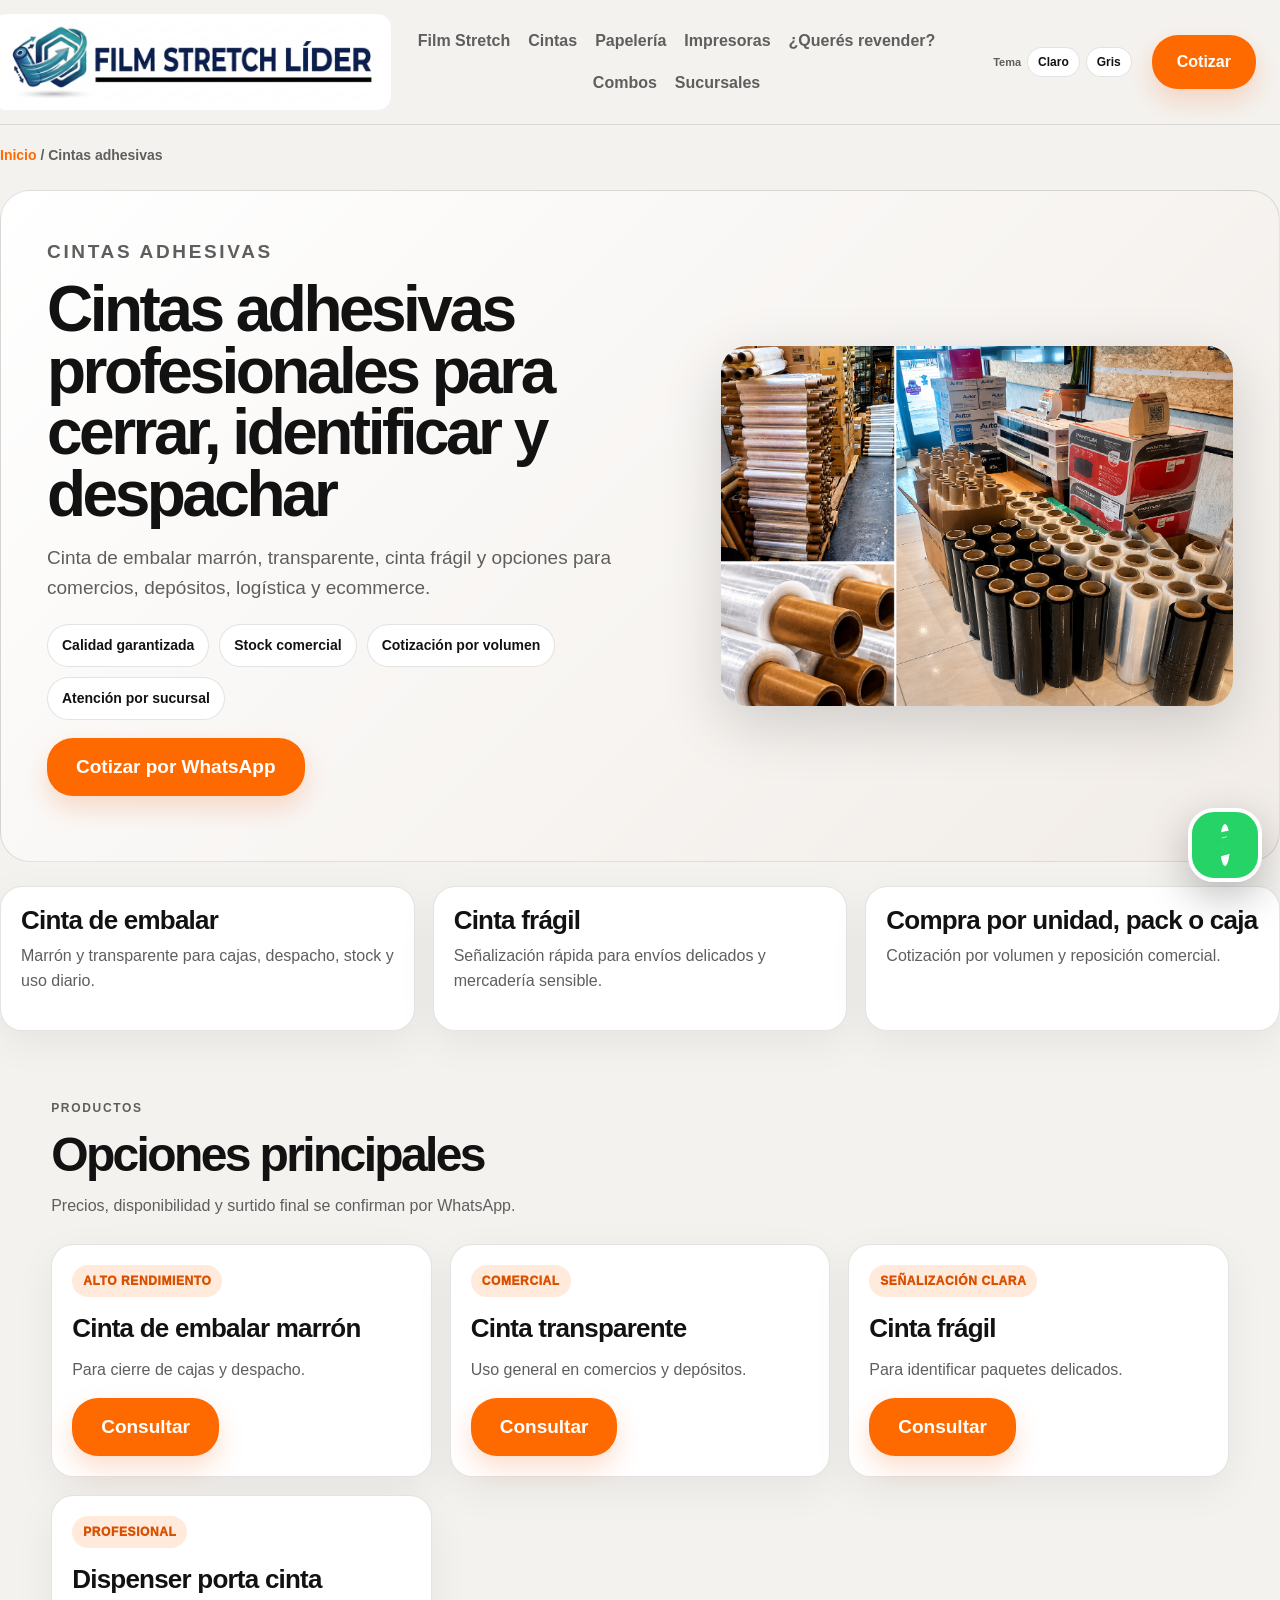
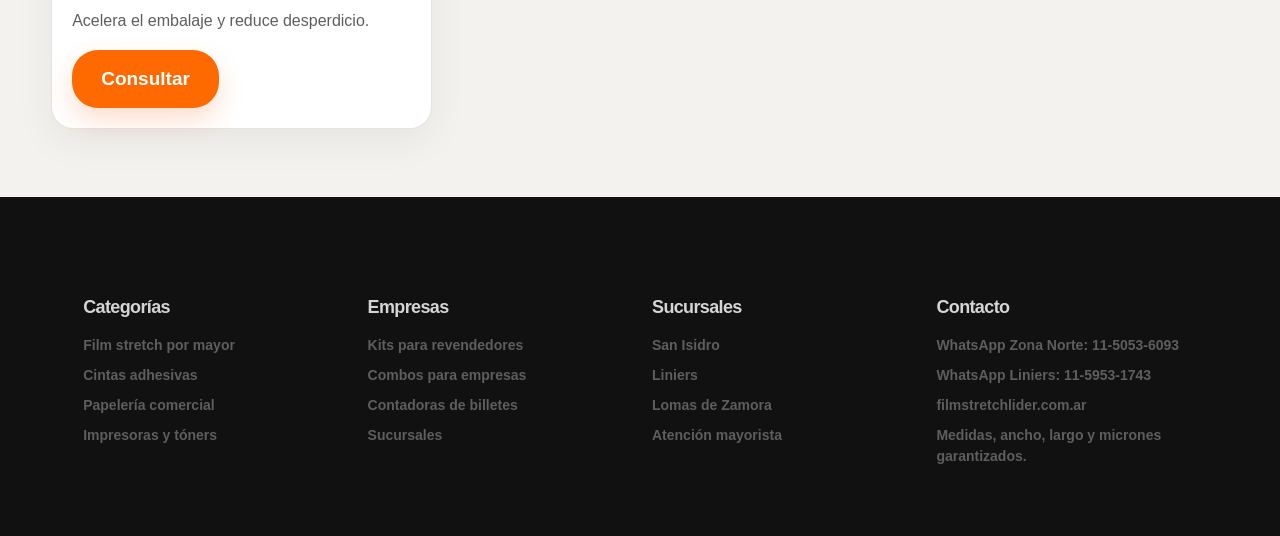
==== cintas-adhesivas/index.html @ 02ffdf59 "Add files via upload" ====
<!doctype html><html lang="es-AR"><head><meta charset="utf-8"><meta name="viewport" content="width=device-width, initial-scale=1"><title>Cintas adhesivas por mayor | Cinta de embalar marrón, transparente y frágil</title><meta name="description" content="Cinta de embalar marrón, transparente, cinta frágil y opciones para comercios, depósitos, logística y ecommerce."><link rel="canonical" href="https://filmstretchlider.com.ar/cintas-adhesivas/"><meta property="og:title" content="Cintas adhesivas por mayor | Cinta de embalar marrón, transparente y frágil"><meta property="og:description" content="Cinta de embalar marrón, transparente, cinta frágil y opciones para comercios, depósitos, logística y ecommerce."><meta property="og:url" content="https://filmstretchlider.com.ar/cintas-adhesivas/"><meta property="og:type" content="website"><link rel="stylesheet" href="../styles.css"><script type="application/ld+json">{"@context": "https://schema.org", "@type": "WebPage", "name": "Cintas adhesivas por mayor | Cinta de embalar marrón, transparente y frágil", "description": "Cinta de embalar marrón, transparente, cinta frágil y opciones para comercios, depósitos, logística y ecommerce.", "url": "https://filmstretchlider.com.ar/cintas-adhesivas/"}</script></head><body class="theme-light"><header class="site-header"><a class="brand brand-logo" href="../index.html" aria-label="Film Stretch Líder"><img src="../assets/logo-filmstretchlider.png" alt="Film Stretch Líder"></a><nav class="main-nav" aria-label="Navegación"><a href="../film-stretch/">Film Stretch</a><a href="../cintas-adhesivas/">Cintas</a><a href="../papeleria-comercial/">Papelería</a><a href="../impresoras-toners/">Impresoras</a><a href="../kits-revendedores/">¿Querés revender?</a><a href="../combos-empresas/">Combos</a><a href="../sucursales/">Sucursales</a></nav><div class="theme-switcher" aria-label="Cambiar tema"><span>Tema</span><button type="button" data-theme="theme-light">Claro</button><button type="button" data-theme="theme-gray">Gris</button><button type="button" data-theme="theme-dark">Oscuro</button></div><a class="button button-header js-open-whatsapp" href="#" data-product="">Cotizar</a></header><section class="location-strip"><strong>Varias sucursales. Atención por zona.</strong><span>Cotizá con el WhatsApp más cercano.</span><button class="text-button js-open-whatsapp" data-product="">Elegir sucursal</button></section><main><div class="breadcrumbs"><a href="../index.html">Inicio</a> / Cintas adhesivas</div><section class="page-hero"><div><p class="kicker">Cintas adhesivas</p><h1>Cintas adhesivas profesionales para cerrar, identificar y despachar</h1><p>Cinta de embalar marrón, transparente, cinta frágil y opciones para comercios, depósitos, logística y ecommerce.</p><div class="advantage-pills"><span>Calidad garantizada</span><span>Stock comercial</span><span>Cotización por volumen</span><span>Atención por sucursal</span></div><p style="margin-top:18px;"><button class="button js-open-whatsapp" data-product="Cintas adhesivas">Cotizar por WhatsApp</button></p></div><img src="../assets/hero-collage.png" alt="Cintas adhesivas profesionales para cerrar, identificar y despachar"></section><div class="page-grid"><article class="info-card"><h2>Cinta de embalar</h2><p>Marrón y transparente para cajas, despacho, stock y uso diario.</p></article><article class="info-card"><h2>Cinta frágil</h2><p>Señalización rápida para envíos delicados y mercadería sensible.</p></article><article class="info-card"><h2>Compra por unidad, pack o caja</h2><p>Cotización por volumen y reposición comercial.</p></article></div><section class="section"><div class="section-title"><p class="kicker">Productos</p><h2>Opciones principales</h2><p>Precios, disponibilidad y surtido final se confirman por WhatsApp.</p></div><div class="page-grid"><article class="product-card-v2"><span class="quality-tag">Alto rendimiento</span><h3>Cinta de embalar marrón</h3><p>Para cierre de cajas y despacho.</p><button class="button js-open-whatsapp" data-product="Cinta de embalar marrón">Consultar</button></article><article class="product-card-v2"><span class="quality-tag">Comercial</span><h3>Cinta transparente</h3><p>Uso general en comercios y depósitos.</p><button class="button js-open-whatsapp" data-product="Cinta transparente">Consultar</button></article><article class="product-card-v2"><span class="quality-tag">Señalización clara</span><h3>Cinta frágil</h3><p>Para identificar paquetes delicados.</p><button class="button js-open-whatsapp" data-product="Cinta frágil">Consultar</button></article><article class="product-card-v2"><span class="quality-tag">Profesional</span><h3>Dispenser porta cinta</h3><p>Acelera el embalaje y reduce desperdicio.</p><button class="button js-open-whatsapp" data-product="Dispenser porta cinta">Consultar</button></article></div></section></main><footer class="site-footer"><div class="footer-seo"><div><h3>Categorías</h3><a href="../film-stretch/">Film stretch por mayor</a><a href="../cintas-adhesivas/">Cintas adhesivas</a><a href="../papeleria-comercial/">Papelería comercial</a><a href="../impresoras-toners/">Impresoras y tóners</a></div><div><h3>Empresas</h3><a href="../kits-revendedores/">Kits para revendedores</a><a href="../combos-empresas/">Combos para empresas</a><a href="../contadoras-billetes/">Contadoras de billetes</a><a href="../sucursales/">Sucursales</a></div><div><h3>Sucursales</h3><span>San Isidro</span><span>Liniers</span><span>Lomas de Zamora</span><span>Atención mayorista</span></div><div><h3>Contacto</h3><span>WhatsApp Zona Norte: 11-5053-6093</span><span>WhatsApp Liniers: 11-5953-1743</span><span>filmstretchlider.com.ar</span><span>Medidas, ancho, largo y micrones garantizados.</span></div></div></footer><div class="whatsapp-modal" aria-hidden="true"><div class="whatsapp-backdrop" data-close-modal></div><div class="whatsapp-panel" role="dialog" aria-modal="true" aria-label="Elegir sucursal para WhatsApp"><button class="modal-close" type="button" data-close-modal aria-label="Cerrar">×</button><h2>Elegí sucursal</h2><p data-modal-product>Elegí la sucursal para consultar</p><div class="whatsapp-options"><a class="whatsapp-option" href="https://wa.me/5491150536093?text=Hola%2C%20quiero%20hacer%20una%20consulta.%20Vengo%20desde%20la%20web." data-number="5491150536093" target="_blank" rel="noopener"><span>Zona Norte - San Isidro<small>11-5053-6093</small></span><strong>WhatsApp</strong></a><a class="whatsapp-option" href="https://wa.me/5491159531743?text=Hola%2C%20quiero%20hacer%20una%20consulta.%20Vengo%20desde%20la%20web." data-number="5491159531743" target="_blank" rel="noopener"><span>Liniers - CABA<small>11-5953-1743</small></span><strong>WhatsApp</strong></a><a class="whatsapp-option" href="https://wa.me/5491150536093?text=Hola%2C%20quiero%20hacer%20una%20consulta.%20Vengo%20desde%20la%20web." data-number="5491150536093" target="_blank" rel="noopener"><span>Zona Sur - Lomas de Zamora<small>WhatsApp general temporal</small></span><strong>WhatsApp</strong></a></div></div></div><button class="floating-whatsapp js-open-whatsapp" type="button" data-product="" aria-label="Consultar por WhatsApp">☏</button><script src="../script.js"></script></body></html>
---- styles.css ----
:root{
  --bg:#f5f5f2;
  --paper:#ffffff;
  --ink:#131313;
  --muted:#666a70;
  --line:#deded8;
  --dark:#171717;
  --orange:#f26b22;
  --orange-dark:#c95110;
  --green:#18a957;
  --radius:24px;
  --shadow:0 24px 70px rgba(20,20,20,.09);
}
*{box-sizing:border-box}
html{scroll-behavior:smooth}
body{margin:0;font-family:Arial,Helvetica,sans-serif;color:var(--ink);background:var(--bg);line-height:1.5}
a{text-decoration:none;color:inherit}
img{display:block;max-width:100%}
.site-header{position:sticky;top:0;z-index:20;display:flex;align-items:center;justify-content:space-between;gap:28px;padding:16px clamp(18px,4vw,58px);background:rgba(245,245,242,.93);backdrop-filter:blur(14px);border-bottom:1px solid var(--line)}
.brand{display:flex;flex-direction:column;min-width:max-content}
.brand-name{font-size:21px;font-weight:900;letter-spacing:-.04em}
.brand-subtitle{font-size:12px;color:var(--muted);text-transform:uppercase;letter-spacing:.14em}
.main-nav{display:flex;gap:22px;font-size:14px;color:var(--muted)}
.main-nav a:hover{color:var(--ink)}
.button{display:inline-flex;align-items:center;justify-content:center;min-height:50px;padding:0 24px;border-radius:999px;background:var(--orange);color:white;font-weight:900;border:1px solid transparent;box-shadow:0 12px 26px rgba(242,107,34,.22)}
.button:hover{background:var(--orange-dark)}
.button-dark{background:var(--dark);box-shadow:none}
.button-dark:hover{background:#000}
.button-header{min-height:42px;padding:0 17px;font-size:14px}
.hero{max-width:1360px;margin:auto;padding:clamp(32px,6vw,84px) clamp(18px,4vw,58px) 38px;display:grid;grid-template-columns:1.02fr .98fr;gap:28px}
.hero-copy{min-height:560px;display:flex;flex-direction:column;justify-content:center;background:radial-gradient(circle at 80% 15%,rgba(242,107,34,.18),transparent 35%),var(--paper);border:1px solid var(--line);border-radius:var(--radius);padding:clamp(30px,5vw,68px);box-shadow:var(--shadow)}
.kicker{margin:0 0 13px;color:var(--orange);font-size:12px;font-weight:900;letter-spacing:.14em;text-transform:uppercase}
h1,h2,h3,p{margin-top:0}
h1{max-width:900px;margin-bottom:22px;font-size:clamp(44px,6.5vw,82px);line-height:.94;letter-spacing:-.07em}
h2{margin-bottom:14px;font-size:clamp(29px,4.2vw,48px);line-height:1.04;letter-spacing:-.055em}
h3{margin-bottom:8px;font-size:22px;letter-spacing:-.035em}
.hero-text{max-width:780px;color:#36393d;font-size:clamp(18px,2vw,23px)}
.hero-actions{display:flex;gap:12px;flex-wrap:wrap;margin:30px 0}
.selling-points{display:flex;gap:10px;flex-wrap:wrap}
.selling-points span{padding:8px 12px;border:1px solid var(--line);border-radius:999px;color:#4e5358;background:#fafafa;font-size:14px;font-weight:800}
.hero-visual{position:relative;overflow:hidden;min-height:560px;border-radius:var(--radius);background:#ddd;box-shadow:var(--shadow)}
.hero-visual img{width:100%;height:100%;object-fit:cover;filter:saturate(.96) contrast(1.02)}
.hero-label{position:absolute;left:22px;right:22px;bottom:22px;padding:18px 20px;border-radius:18px;background:rgba(19,19,19,.86);color:white}
.hero-label strong{display:block;font-size:18px}
.hero-label span{display:block;color:#d9dde0;font-size:14px;margin-top:2px}
.section{max-width:1360px;margin:auto;padding:44px clamp(18px,4vw,58px)}
.intro-strip{padding-top:0;padding-bottom:0}
.intro-strip p{margin:0;padding:20px 24px;border:1px solid var(--line);border-radius:18px;background:var(--dark);color:white;font-size:18px;font-weight:800}
.section-title{max-width:800px;margin-bottom:26px}
.section-title p{color:var(--muted)}
.category-grid{display:grid;grid-template-columns:repeat(3,1fr);gap:16px}
.category-card{min-height:245px;padding:26px;border:1px solid var(--line);border-radius:var(--radius);background:var(--paper);box-shadow:0 10px 34px rgba(20,20,20,.04)}
.category-card.main-category{background:linear-gradient(135deg,#191919,#303030);color:white}
.category-card.main-category p{color:#d6d6d6}
.category-label{display:inline-block;margin-bottom:28px;color:var(--orange);font-size:12px;font-weight:900;letter-spacing:.12em;text-transform:uppercase}
.category-card p{color:var(--muted);min-height:76px}
.category-card a,.text-link,.printer-card a{display:inline-block;margin-top:10px;color:var(--orange);font-weight:900;border-bottom:2px solid rgba(242,107,34,.25)}
.category-card a:hover,.text-link:hover,.printer-card a:hover{border-bottom-color:var(--orange)}
.feature-section{display:grid;grid-template-columns:1fr .86fr;gap:24px;align-items:stretch}
.feature-copy,.info-block{padding:clamp(28px,4vw,52px);border:1px solid var(--line);border-radius:var(--radius);background:var(--paper);box-shadow:0 10px 34px rgba(20,20,20,.04)}
.feature-copy p,.info-block p,.seo-block p,.contact-copy p{color:var(--muted)}
.product-list{display:grid;grid-template-columns:1fr 1fr;gap:12px;margin:26px 0 22px}
.product-list div{padding:16px;border:1px solid var(--line);border-radius:16px;background:#fbfbfa}
.product-list strong{display:block}
.product-list span{display:block;margin-top:4px;color:var(--muted);font-size:14px}
.description-box{margin:0 0 28px;padding:18px;border-left:4px solid var(--orange);background:#fcf8f5;border-radius:14px}
.description-box h3{font-size:20px;margin-bottom:8px}
.feature-photo{min-height:420px;overflow:hidden;border-radius:var(--radius);box-shadow:var(--shadow);background:#ddd}
.feature-photo img{width:100%;height:100%;object-fit:cover}
.comparison-photo{position:relative}
.comparison-note,.comparison-tag,.comparison-foot{position:absolute;background:rgba(19,19,19,.84);color:#fff}
.comparison-note{top:18px;left:18px;padding:10px 14px;border-radius:14px;font-weight:900;font-size:15px}
.comparison-tag{padding:12px 14px;border-radius:14px;max-width:160px}
.comparison-tag strong{display:block;font-size:16px}
.comparison-tag span{display:block;color:#d9dde0;font-size:13px;margin-top:2px}
.left-tag{top:96px;left:20px}
.right-tag{bottom:96px;left:20px}
.comparison-foot{left:18px;right:18px;bottom:18px;padding:12px 14px;border-radius:14px;font-size:14px;color:#ececec}
.two-columns{display:grid;grid-template-columns:1fr 1fr;gap:16px}
.mini-list{margin:18px 0 0;padding-left:18px;color:#444}
.mini-list li{margin:4px 0}
.printer-grid{display:grid;grid-template-columns:repeat(2,1fr);gap:16px}
.printer-card{display:grid;grid-template-columns:170px 1fr;gap:22px;align-items:center;padding:22px;border:1px solid var(--line);border-radius:var(--radius);background:var(--paper);box-shadow:0 10px 34px rgba(20,20,20,.04)}
.printer-card img{width:170px;height:135px;object-fit:contain;background:#fff;border:1px solid #eeeeea;border-radius:18px;padding:10px}
.printer-card p{color:var(--muted);font-size:15px;margin-bottom:8px}
.toner-band{display:flex;align-items:center;justify-content:space-between;gap:26px;color:white;background:radial-gradient(circle at right,rgba(242,107,34,.26),transparent 34%),var(--dark);border-radius:var(--radius);padding:clamp(30px,5vw,56px)}
.toner-band p{color:#d5d5d5;max-width:760px}
.seo-block{padding-top:18px;padding-bottom:18px}
.seo-block h2{font-size:28px}
.seo-block p{max-width:980px}
.contact-section{max-width:1360px;margin:40px auto 0;padding:clamp(34px,6vw,62px) clamp(18px,4vw,58px);background:var(--paper);border-top:1px solid var(--line)}
.contact-grid{display:grid;grid-template-columns:repeat(4,1fr);gap:14px;margin-top:24px}
.contact-grid a{padding:22px;border:1px solid var(--line);border-radius:18px;background:#fbfbfa}
.contact-grid strong{display:block;margin-bottom:6px}
.contact-grid span{color:var(--muted)}
.hours{margin:18px 0 0;color:var(--muted);font-weight:800}
.site-footer{display:flex;justify-content:space-between;gap:20px;padding:24px clamp(18px,4vw,58px);background:#111;color:#d5d5d5;font-size:14px}
.whatsapp-float{position:fixed;right:18px;bottom:18px;z-index:30;padding:14px 19px;border-radius:999px;background:var(--green);color:white;font-weight:900;box-shadow:0 14px 30px rgba(0,0,0,.25)}
@media(max-width:1100px){
  .main-nav{display:none}
  .hero,.feature-section{grid-template-columns:1fr}
  .hero-copy,.hero-visual{min-height:auto}
  .hero-visual{height:420px}
  .category-grid,.contact-grid,.printer-grid{grid-template-columns:1fr 1fr}
  .printer-card{grid-template-columns:1fr}
  .printer-card img{width:100%;height:190px}
}
@media(max-width:720px){
  .button-header{display:none}
  .brand-name{font-size:18px}
  h1{font-size:44px}
  .hero{padding-top:24px}
  .hero-copy{padding:28px}
  .hero-visual{height:320px}
  .hero-actions,.toner-band,.site-footer{flex-direction:column;align-items:flex-start}
  .button{width:100%}
  .category-grid,.two-columns,.product-list,.contact-grid,.printer-grid{grid-template-columns:1fr}
  .comparison-note{font-size:13px}
  .comparison-tag{max-width:145px}
  .left-tag{top:72px}
  .right-tag{bottom:86px}
}


.gallery-grid{display:grid;grid-template-columns:repeat(3,1fr);gap:16px}
.gallery-card{display:grid;grid-template-rows:auto 1fr;padding:18px;border:1px solid var(--line);border-radius:var(--radius);background:var(--paper);box-shadow:0 10px 34px rgba(20,20,20,.04)}
.gallery-card img{width:100%;height:220px;object-fit:contain;background:#fff;border:1px solid #eeeeea;border-radius:18px;padding:12px;margin-bottom:16px}
.gallery-card p{color:var(--muted);font-size:15px;margin-bottom:8px}
.gallery-card a{display:inline-block;margin-top:10px;color:var(--orange);font-weight:900;border-bottom:2px solid rgba(242,107,34,.25)}
.gallery-card a:hover{border-bottom-color:var(--orange)}

@media(max-width:1100px){
  .gallery-grid{grid-template-columns:1fr 1fr}
}
@media(max-width:720px){
  .gallery-grid{grid-template-columns:1fr}
}


/* Final polish */
.product-badge{
  display:inline-block;
  margin-bottom:9px;
  padding:5px 9px;
  border-radius:999px;
  background:#fff3ec;
  color:var(--orange);
  font-size:11px;
  font-weight:900;
  letter-spacing:.08em;
  text-transform:uppercase;
}
.gallery-card h3{
  margin-bottom:8px;
}
.gallery-card{
  transition:transform .15s ease, box-shadow .15s ease;
}
.gallery-card:hover{
  transform:translateY(-2px);
  box-shadow:0 18px 48px rgba(20,20,20,.09);
}
.printer-card{
  transition:transform .15s ease, box-shadow .15s ease;
}
.printer-card:hover{
  transform:translateY(-2px);
  box-shadow:0 18px 48px rgba(20,20,20,.09);
}


/* v11 ajustes pedidos */
.main-nav{
  font-size:16px;
  font-weight:700;
}

h1{
  font-size:clamp(52px, 8vw, 98px);
  max-width:760px;
}

.hero-copy{
  padding-top:clamp(34px,5vw,72px);
  padding-bottom:clamp(34px,5vw,72px);
}

.selling-points{
  display:flex;
  gap:18px;
  flex-wrap:wrap;
  margin-top:8px;
}

.selling-points span{
  padding:0;
  border:none;
  border-radius:0;
  background:none;
  color:#3d4349;
  font-size:18px;
  font-weight:900;
  display:inline-flex;
  align-items:center;
  gap:10px;
}

.selling-points span::before{
  content:"";
  width:9px;
  height:9px;
  border-radius:50%;
  background:var(--orange);
  display:inline-block;
}

.hero-extra{
  max-width:820px;
  margin:18px 0 0;
  color:#4e545a;
  font-size:16px;
  line-height:1.55;
  font-weight:700;
}

.intro-strip p{
  font-size:20px;
  text-align:center;
  padding:22px 26px;
}

@media(max-width:720px){
  .main-nav{
    font-size:15px;
  }
  h1{
    font-size:50px;
    max-width:100%;
  }
  .selling-points span{
    font-size:16px;
  }
  .hero-extra{
    font-size:15px;
  }
}


/* v12 cambios pedidos */
.brand{
  display:flex;
  align-items:flex-start;
  justify-content:center;
}

.brand-name{
  font-size:30px;
  line-height:1;
  font-weight:900;
  letter-spacing:-.05em;
}

.hero-visual{
  background:#ece8e3;
}

.hero-visual img{
  width:100%;
  height:100%;
  object-fit:cover;
}

@media(max-width:720px){
  .brand-name{
    font-size:24px;
  }
}


/* FINAL PUBLICAR */
.site-header{
  min-height:72px;
}

.brand-name{
  font-size:28px;
  line-height:1;
  white-space:nowrap;
}

.hero-visual img{
  object-position:center center;
}

.hero-label{
  max-width:520px;
  right:auto;
  background:rgba(19,19,19,.78);
  backdrop-filter:blur(4px);
}

@media(max-width:1050px){
  .brand-name{
    font-size:26px;
  }
  .hero-visual img{
    object-position:center center;
  }
}

@media(max-width:720px){
  .site-header{
    min-height:64px;
  }
  .brand-name{
    font-size:22px;
  }
  .hero-visual{
    height:330px;
  }
  .hero-label{
    left:14px;
    right:14px;
    bottom:14px;
    max-width:none;
  }
}


/* FINAL CORREGIDO: logo, menú y hero responsive */
.site-header{
  min-height:74px;
  gap:22px;
}

.brand-logo{
  display:flex;
  align-items:center;
  justify-content:flex-start;
  min-width:0;
}

.brand-logo img{
  display:block;
  width:auto;
  height:46px;
  max-width:330px;
  object-fit:contain;
  background:#fff;
  border-radius:8px;
  padding:5px 8px;
}

.main-nav{
  font-size:16px;
  font-weight:800;
  gap:24px;
}

.hero-visual{
  aspect-ratio:4/3;
  min-height:0;
  height:auto;
  display:flex;
  align-items:center;
  justify-content:center;
  background:#111;
}

.hero-visual img{
  width:100%;
  height:100%;
  object-fit:contain;
  object-position:center center;
}

.hero-label{
  left:18px;
  bottom:18px;
  right:auto;
  max-width:min(520px, calc(100% - 36px));
}

@media(max-width:1050px){
  .brand-logo img{
    height:42px;
    max-width:300px;
  }
  .hero-visual{
    height:auto;
    aspect-ratio:4/3;
  }
}

@media(max-width:720px){
  .site-header{
    min-height:64px;
  }
  .brand-logo img{
    height:36px;
    max-width:220px;
    padding:4px 6px;
  }
  .hero-visual{
    height:auto;
    aspect-ratio:4/3;
  }
  .hero-label{
    left:12px;
    right:12px;
    bottom:12px;
    max-width:none;
  }
}


/* AJUSTE FINAL HERO Y HEADER */
.site-header{
  min-height: 82px;
  padding: 14px 40px;
  gap: 28px;
}

.brand-logo img{
  height: 60px;
  max-width: 390px;
  padding: 4px 8px;
  border-radius: 10px;
}

.main-nav{
  gap: 30px;
  font-size: 18px;
  font-weight: 800;
}

.button-header{
  padding: 16px 28px;
  font-size: 18px;
  font-weight: 900;
  border-radius: 22px;
}

.hero{
  display: grid;
  grid-template-columns: minmax(360px, 1fr) minmax(430px, 1.05fr);
  gap: 28px;
  align-items: start;
  padding: 28px 34px 8px;
}

.hero-copy{
  padding: 38px 44px;
  border-radius: 28px;
  background: linear-gradient(135deg, #f5efeb 0%, #f8f3ef 100%);
  min-height: 0;
}

.hero-copy h1{
  font-size: clamp(48px, 5.2vw, 78px);
  line-height: 0.96;
  letter-spacing: -0.05em;
  max-width: 430px;
  margin-bottom: 24px;
}

.hero-copy .hero-text{
  max-width: 500px;
  font-size: 16px;
  line-height: 1.55;
  margin-bottom: 26px;
}

.hero-actions{
  margin-bottom: 22px;
}

.hero-actions .button{
  min-width: 360px;
  justify-content: center;
  font-size: 16px;
  padding: 16px 26px;
  border-radius: 999px;
}

.hero-benefits{
  list-style: none;
  margin: 0;
  padding: 0 0 0 8px;
  display: grid;
  gap: 14px;
}

.hero-benefits li{
  position: relative;
  padding-left: 22px;
  font-size: 17px;
  font-weight: 800;
  color: #555b63;
}

.hero-benefits li::before{
  content: "";
  position: absolute;
  left: 0;
  top: 0.65em;
  width: 9px;
  height: 9px;
  border-radius: 50%;
  background: var(--orange);
  transform: translateY(-50%);
}

.hero-side{
  display: grid;
  grid-template-rows: auto auto;
  gap: 18px;
  align-self: stretch;
}

.hero-visual{
  aspect-ratio: 1.38 / 1;
  border-radius: 26px;
  overflow: hidden;
  background: #111;
  display: flex;
  align-items: center;
  justify-content: center;
}

.hero-visual img{
  width: 100%;
  height: 100%;
  object-fit: cover;
  object-position: center;
}

.hero-label{
  left: 18px;
  bottom: 18px;
  right: auto;
  max-width: 360px;
  padding: 18px 22px;
  border-radius: 22px;
}

.hero-extra-box{
  background: #efefef;
  border-radius: 0;
  padding: 20px 22px;
  color: #555b63;
  font-size: 18px;
  line-height: 1.58;
  font-weight: 800;
  max-width: 84%;
  margin-left: 18px;
}

.intro-strip{
  padding-top: 6px;
}

.feature-photo.comparison-photo img{
  object-fit: cover;
  object-position: center top;
}

@media (max-width: 1200px){
  .site-header{
    padding: 14px 24px;
    gap: 22px;
  }
  .brand-logo img{
    height: 54px;
    max-width: 340px;
  }
  .main-nav{
    gap: 22px;
    font-size: 17px;
  }
  .button-header{
    padding: 14px 24px;
    font-size: 17px;
  }
  .hero{
    grid-template-columns: 1fr;
    gap: 22px;
    padding: 24px 22px 8px;
  }
  .hero-side{
    max-width: 860px;
  }
  .hero-extra-box{
    max-width: 100%;
    margin-left: 0;
  }
}

@media (max-width: 720px){
  .site-header{
    min-height: 70px;
    padding: 12px 14px;
    gap: 14px;
    flex-wrap: wrap;
  }
  .brand-logo img{
    height: 48px;
    max-width: 280px;
  }
  .main-nav{
    width: 100%;
    order: 3;
    justify-content: center;
    gap: 16px;
    font-size: 15px;
  }
  .button-header{
    padding: 12px 18px;
    font-size: 16px;
  }
  .hero{
    padding: 18px 14px 8px;
    gap: 16px;
  }
  .hero-copy{
    padding: 26px 18px;
    border-radius: 22px;
  }
  .hero-copy h1{
    font-size: 56px;
    max-width: 100%;
  }
  .hero-copy .hero-text{
    font-size: 15px;
    margin-bottom: 22px;
  }
  .hero-actions .button{
    min-width: 0;
    width: 100%;
    font-size: 15px;
  }
  .hero-benefits{
    gap: 12px;
  }
  .hero-benefits li{
    font-size: 16px;
  }
  .hero-visual{
    aspect-ratio: 1 / 1.02;
    border-radius: 22px;
  }
  .hero-label{
    left: 12px;
    right: 12px;
    bottom: 12px;
    max-width: none;
    padding: 16px 18px;
  }
  .hero-extra-box{
    font-size: 16px;
    padding: 18px;
  }
}

/* V2 multipágina: header fuerte, selector WhatsApp, temas */
:root{--bg:#f7f3ef;--surface:#fff;--surface-2:#f0ece6;--ink:#151515;--muted:#626262;--line:rgba(20,20,20,.12);--orange:#ff6a00;--orange-dark:#d95100;--dark:#101010}body.theme-light{--bg:#f7f3ef;--surface:#fff;--surface-2:#f0ece6;--ink:#151515;--muted:#626262;--line:rgba(20,20,20,.12)}body.theme-gray{--bg:#d9d9d9;--surface:#eee;--surface-2:#cfcfcf;--ink:#151515;--muted:#4e4e4e;--line:rgba(0,0,0,.16)}body.theme-dark{--bg:#111;--surface:#1b1b1b;--surface-2:#252525;--ink:#f4f4f4;--muted:#c7c7c7;--line:rgba(255,255,255,.16)}body{background:var(--bg);color:var(--ink)}.site-header{max-width:1440px;margin:0 auto;min-height:96px!important;padding:14px 28px!important;gap:22px!important}.brand-logo img{height:82px!important;max-width:520px!important;width:auto!important;object-fit:contain!important;padding:4px 6px!important;background:#fff!important;border-radius:12px!important}.main-nav{gap:24px!important;font-size:18px!important;font-weight:900!important}.main-nav a{white-space:nowrap}.button-header,.js-open-whatsapp{font-size:19px!important;padding:17px 28px!important;border-radius:26px!important;font-weight:900!important}.theme-switcher{display:flex;gap:6px;align-items:center;font-size:12px;font-weight:900;color:var(--muted)}.theme-switcher button{border:1px solid var(--line);background:var(--surface);color:var(--ink);border-radius:999px;padding:8px 10px;font-size:12px;font-weight:900;cursor:pointer}.location-strip{max-width:1280px;margin:14px auto 0;padding:14px 20px;border-radius:22px;background:var(--dark);color:#fff;display:flex;align-items:center;justify-content:space-between;gap:16px;font-weight:850}.location-strip span{color:#ffd6b8}.advantage-pills{display:flex;flex-wrap:wrap;gap:10px;margin-top:22px}.advantage-pills span{background:var(--surface);border:1px solid var(--line);color:var(--ink);border-radius:999px;padding:10px 14px;font-weight:900;font-size:14px}.page-hero{max-width:1280px;margin:24px auto;padding:46px;border-radius:30px;background:linear-gradient(135deg,var(--surface) 0%,var(--surface-2) 100%);display:grid;grid-template-columns:minmax(340px,1fr) minmax(320px,.8fr);gap:34px;align-items:center;border:1px solid var(--line)}.page-hero h1{font-size:clamp(44px,5vw,78px);line-height:.96;letter-spacing:-.055em;margin:12px 0 18px}.page-hero p{color:var(--muted);font-size:19px;line-height:1.55;max-width:720px}.page-hero img{width:100%;max-height:360px;object-fit:cover;border-radius:26px;box-shadow:0 18px 60px rgba(0,0,0,.16)}.page-grid{max-width:1280px;margin:24px auto;display:grid;grid-template-columns:repeat(3,minmax(0,1fr));gap:18px}.info-card,.product-card-v2,.branch-card,.kit-card{background:var(--surface);color:var(--ink);border:1px solid var(--line);border-radius:24px;padding:24px;box-shadow:0 12px 40px rgba(0,0,0,.06)}.info-card h2,.product-card-v2 h3,.branch-card h3,.kit-card h3{margin:0 0 10px;font-size:26px;letter-spacing:-.03em}.info-card p,.product-card-v2 p,.branch-card p,.kit-card p{color:var(--muted);line-height:1.55}.quality-tag{display:inline-flex;align-items:center;border-radius:999px;background:rgba(255,106,0,.14);color:var(--orange-dark);padding:7px 11px;font-size:12px;font-weight:950;text-transform:uppercase;letter-spacing:.05em;margin-bottom:12px}.kit-price{font-size:34px;font-weight:950;letter-spacing:-.04em;margin:8px 0}.saving{display:inline-block;color:#0a7a31;background:rgba(20,170,70,.14);border-radius:999px;padding:8px 12px;font-weight:950;font-size:14px}body.theme-dark .saving{color:#98ffba;background:rgba(20,170,70,.22)}.branch-list{display:grid;gap:10px;margin:16px 0;color:var(--muted);font-weight:750}.branch-actions{display:flex;flex-wrap:wrap;gap:10px;margin-top:18px}.text-button{border:none;background:transparent;color:var(--orange);font-weight:950;cursor:pointer;padding:0}.footer-seo{display:grid;grid-template-columns:repeat(4,minmax(0,1fr));gap:24px;max-width:1280px;margin:40px auto 0;padding:32px;border-top:1px solid var(--line)}.footer-seo h3{margin:0 0 14px;font-size:18px}.footer-seo a,.footer-seo span{display:block;color:var(--muted);text-decoration:none;margin:9px 0;font-weight:700}.footer-seo a:hover{color:var(--orange)}.whatsapp-modal{position:fixed;inset:0;z-index:9999;display:none;align-items:center;justify-content:center;padding:22px}.whatsapp-modal.is-open{display:flex}.whatsapp-backdrop{position:absolute;inset:0;background:rgba(0,0,0,.62);backdrop-filter:blur(3px)}.whatsapp-panel{position:relative;z-index:2;width:min(520px,100%);background:var(--surface);color:var(--ink);border-radius:28px;padding:28px;box-shadow:0 24px 90px rgba(0,0,0,.35)}.whatsapp-panel h2{margin:0 0 10px;font-size:30px;letter-spacing:-.04em}.whatsapp-panel p{color:var(--muted);margin-bottom:18px}.whatsapp-options{display:grid;gap:12px}.whatsapp-option{display:flex;justify-content:space-between;gap:12px;align-items:center;text-decoration:none;background:var(--surface-2);color:var(--ink);border:1px solid var(--line);border-radius:18px;padding:16px;font-weight:950}.whatsapp-option small{color:var(--muted);display:block;font-weight:750;margin-top:4px}.modal-close{position:absolute;top:16px;right:16px;border:none;background:var(--surface-2);color:var(--ink);border-radius:50%;width:36px;height:36px;font-size:22px;cursor:pointer}.floating-whatsapp{position:fixed;right:18px;bottom:18px;z-index:999;width:62px;height:62px;border-radius:50%;border:none;background:#25d366;color:#fff;font-weight:950;font-size:28px;box-shadow:0 14px 40px rgba(0,0,0,.25);cursor:pointer}.breadcrumbs{max-width:1280px;margin:20px auto 0;color:var(--muted);font-size:14px;font-weight:800}.breadcrumbs a{color:var(--orange);text-decoration:none}@media(max-width:1180px){.site-header{flex-wrap:wrap;justify-content:center}.main-nav{order:3;width:100%;justify-content:center;flex-wrap:wrap}.brand-logo img{height:70px!important}.page-grid{grid-template-columns:repeat(2,minmax(0,1fr));padding:0 18px}.page-hero{margin-left:18px;margin-right:18px}.footer-seo{grid-template-columns:repeat(2,minmax(0,1fr));margin-left:18px;margin-right:18px}}@media(max-width:720px){.brand-logo img{height:58px!important;max-width:330px!important}.main-nav{font-size:14px!important;gap:13px!important}.button-header{font-size:16px!important;padding:13px 20px!important}.theme-switcher{width:100%;justify-content:center}.location-strip{margin:10px 14px 0;flex-direction:column;align-items:flex-start}.page-hero{grid-template-columns:1fr;padding:26px 18px}.page-hero h1{font-size:44px}.page-grid{grid-template-columns:1fr}.footer-seo{grid-template-columns:1fr}}


/* === AJUSTE COMERCIAL FINAL === */
body.theme-light{--bg:#f4f2ef;--surface:#ffffff;--surface-2:#f1ece7;--ink:#121212;--muted:#5e5e5e;--line:rgba(0,0,0,.11)}
body.theme-gray{--bg:#e2e2e2;--surface:#f7f7f7;--surface-2:#ececec;--ink:#121212;--muted:#595959;--line:rgba(0,0,0,.12)}
body.theme-dark{--bg:#f4f2ef;--surface:#ffffff;--surface-2:#f1ece7;--ink:#121212;--muted:#5e5e5e;--line:rgba(0,0,0,.11)}
.site-header{position:static!important;max-width:1380px!important;min-height:auto!important;padding:14px 24px!important;gap:20px!important;align-items:center!important;background:var(--bg)!important;backdrop-filter:none!important}
.brand-logo img{height:96px!important;max-width:420px!important;width:auto!important;object-fit:contain!important;padding:6px 10px!important;background:#fff!important;border-radius:14px!important}
.main-nav{display:flex;flex-wrap:wrap;justify-content:center;gap:22px!important;font-size:17px!important;font-weight:900!important}
.main-nav a{white-space:nowrap}
.theme-switcher{display:flex;gap:6px;align-items:center;font-size:11px!important;font-weight:900;color:var(--muted);margin-left:auto}
.theme-switcher [data-theme="theme-dark"]{display:none!important}
.theme-switcher button{padding:7px 10px!important;font-size:12px!important}
.location-strip{display:none!important}
.button-header{font-size:16px!important;padding:14px 24px!important;min-height:auto!important}
.hero{align-items:start!important;max-width:1360px;margin:auto;padding:28px clamp(18px,4vw,58px) 26px!important;display:grid;grid-template-columns:minmax(360px,.96fr) minmax(320px,1.04fr);gap:26px!important}
.hero-copy{min-height:0!important;height:auto!important;align-self:start!important;padding:46px 48px!important}
.hero-copy h1{font-size:clamp(58px,5.7vw,92px)!important;line-height:.94!important;letter-spacing:-.06em!important;max-width:10ch}
.hero-copy .hero-text{font-size:clamp(18px,1.85vw,23px)!important;line-height:1.55!important;max-width:720px}
.hero-actions{margin:28px 0 24px!important}
.hero-actions .button{font-size:16px!important;padding:0 22px!important;min-height:52px!important}
.hero-benefits{display:grid!important;grid-template-columns:repeat(2,minmax(0,1fr));gap:10px 18px!important;margin:6px 0 0!important;padding:0!important;list-style:none!important}
.hero-benefits li{padding-left:16px!important;font-size:15px!important;font-weight:850!important;color:var(--muted)}
.hero-side{display:grid;gap:18px!important;align-self:start}
.hero-visual{min-height:0!important;height:auto!important;border-radius:28px!important;overflow:hidden!important}
.hero-visual img{display:block;width:100%;height:auto!important;max-height:none!important;object-fit:cover!important}
.hero-label{left:18px!important;right:18px!important;bottom:18px!important;padding:16px 18px!important}
.hero-extra-box{display:grid!important;grid-template-columns:160px 1fr;gap:18px;align-items:center;padding:18px 20px;border-radius:24px;background:var(--surface);border:1px solid var(--line);box-shadow:0 12px 34px rgba(0,0,0,.06)!important}
.hero-extra-box img{width:100%;height:150px;object-fit:cover;border-radius:20px}
.hero-extra-box strong{display:block;font-size:18px;line-height:1.28;margin-bottom:8px}
.hero-extra-box p{margin:0;color:var(--muted);line-height:1.5}
.intro-strip{max-width:1180px!important;margin:10px auto 0!important;border-radius:22px!important;padding:18px 22px!important;background:#111!important;color:#fff!important;font-weight:900!important;text-align:center}
.category-grid-media{display:grid;grid-template-columns:repeat(3,minmax(0,1fr));gap:18px}
.category-card{display:flex;flex-direction:column}
.category-thumb{width:100%;height:170px;object-fit:cover;border-radius:18px;margin-bottom:16px;border:1px solid var(--line)}
.category-card.main-category .category-thumb{border-color:rgba(255,255,255,.18)}
.category-card p{min-height:auto!important}
.gallery-grid-compact{grid-template-columns:repeat(4,minmax(0,1fr))!important}
.gallery-card button.button-small,.printer-card button.button-small,.info-block button.button-small{min-height:42px;padding:0 18px;font-size:14px;box-shadow:none;margin-top:10px}
.seo-blocks .two-columns{max-width:1280px;margin:0 auto;display:grid;grid-template-columns:1fr 1fr;gap:18px;padding:0 clamp(18px,4vw,58px)}
.info-block{background:var(--surface);border:1px solid var(--line);border-radius:24px;padding:26px;box-shadow:0 12px 34px rgba(0,0,0,.05)}
.info-block h2{margin:6px 0 10px;font-size:34px;letter-spacing:-.04em}
.info-block p{color:var(--muted);line-height:1.58}
.printer-card img{width:100%;height:200px;object-fit:contain;border-radius:18px;background:var(--surface-2);padding:12px;margin-bottom:16px}
.contact-section{display:none!important}
.site-footer{padding-bottom:28px}
.floating-whatsapp{display:flex;align-items:center;justify-content:center}
@media (max-width:1180px){
  .brand-logo img{height:84px!important;max-width:360px!important}
  .site-header{flex-wrap:wrap!important;justify-content:center!important}
  .theme-switcher{margin-left:0}
  .hero{grid-template-columns:1fr!important}
  .category-grid-media,.gallery-grid-compact{grid-template-columns:repeat(2,minmax(0,1fr))!important}
  .seo-blocks .two-columns{grid-template-columns:1fr!important}
}
@media (max-width:720px){
  .site-header{padding:12px 14px!important;gap:12px!important}
  .brand-logo img{height:74px!important;max-width:290px!important}
  .main-nav{gap:12px!important;font-size:13px!important}
  .button-header{font-size:15px!important;padding:12px 18px!important}
  .hero{padding:18px 14px 22px!important;gap:18px!important}
  .hero-copy{padding:26px 20px!important}
  .hero-copy h1{font-size:54px!important;max-width:9ch}
  .hero-copy .hero-text{font-size:17px!important}
  .hero-benefits{grid-template-columns:1fr!important}
  .hero-extra-box{grid-template-columns:1fr!important}
  .hero-extra-box img{height:220px}
  .category-grid-media,.gallery-grid-compact,.printer-grid,.page-grid{grid-template-columns:1fr!important}
  .intro-strip{margin:8px 14px 0!important;padding:16px 18px!important}
}


/* === AJUSTES FINOS v4 === */

/* Gris más oscuro, pero legible */
body.theme-gray{
  --bg:#c9c9c9;
  --surface:#eeeeee;
  --surface-2:#dedede;
  --ink:#121212;
  --muted:#4a4a4a;
  --line:rgba(0,0,0,.18);
}

/* Hero: título arriba, texto más ancho y menos vacío */
.hero-copy h1{
  max-width:100%!important;
  font-size:clamp(52px,5.2vw,84px)!important;
  margin-bottom:14px!important;
}

.hero-copy .kicker{
  margin:0 0 20px!important;
}

.hero-copy .hero-text{
  max-width:100%!important;
  width:100%!important;
}

/* Header con link Combos */
.main-nav{
  gap:18px!important;
  font-size:16px!important;
}

/* Baldosas más compactas */
.category-card{
  min-height:0!important;
  padding:20px!important;
  border-radius:22px!important;
}

.category-thumb{
  height:135px!important;
  object-fit:contain!important;
  background:#fff!important;
  padding:10px!important;
}

.category-card h3{
  margin-top:2px!important;
  margin-bottom:8px!important;
}

.category-card p{
  font-size:15px!important;
  line-height:1.45!important;
}

.gallery-card{
  padding:14px!important;
}

.gallery-card img{
  height:135px!important;
  object-fit:contain!important;
  background:#fff!important;
  padding:10px!important;
}

.kit-card,
.branch-card,
.info-card,
.product-card-v2{
  padding:20px!important;
  border-radius:22px!important;
}

.kit-price{
  font-size:30px!important;
}

/* Si alguna baldosa quedó como main-category, queda blanca igual */
.category-card.main-category{
  background:var(--surface)!important;
  color:var(--ink)!important;
}

.category-card.main-category p{
  color:var(--muted)!important;
}

/* WhatsApp flotante más grande y reconocible */
.floating-whatsapp{
  width:74px!important;
  height:74px!important;
  font-size:0!important;
  background:#25d366!important;
  border:4px solid #ffffff!important;
  position:fixed!important;
}

.floating-whatsapp::before{
  content:"";
  width:42px;
  height:42px;
  display:block;
  background:#fff;
  border-radius:50%;
}

.floating-whatsapp::after{
  content:"☎";
  position:absolute;
  font-size:30px;
  line-height:1;
  color:#25d366;
  font-weight:900;
  transform:rotate(-15deg);
}

.wa-glyph{
  display:none;
}

@media(max-width:720px){
  .main-nav{
    font-size:12.5px!important;
    gap:10px!important;
  }

  .hero-copy h1{
    font-size:50px!important;
  }

  .category-thumb,
  .gallery-card img{
    height:155px!important;
  }

  .floating-whatsapp{
    width:68px!important;
    height:68px!important;
  }
}
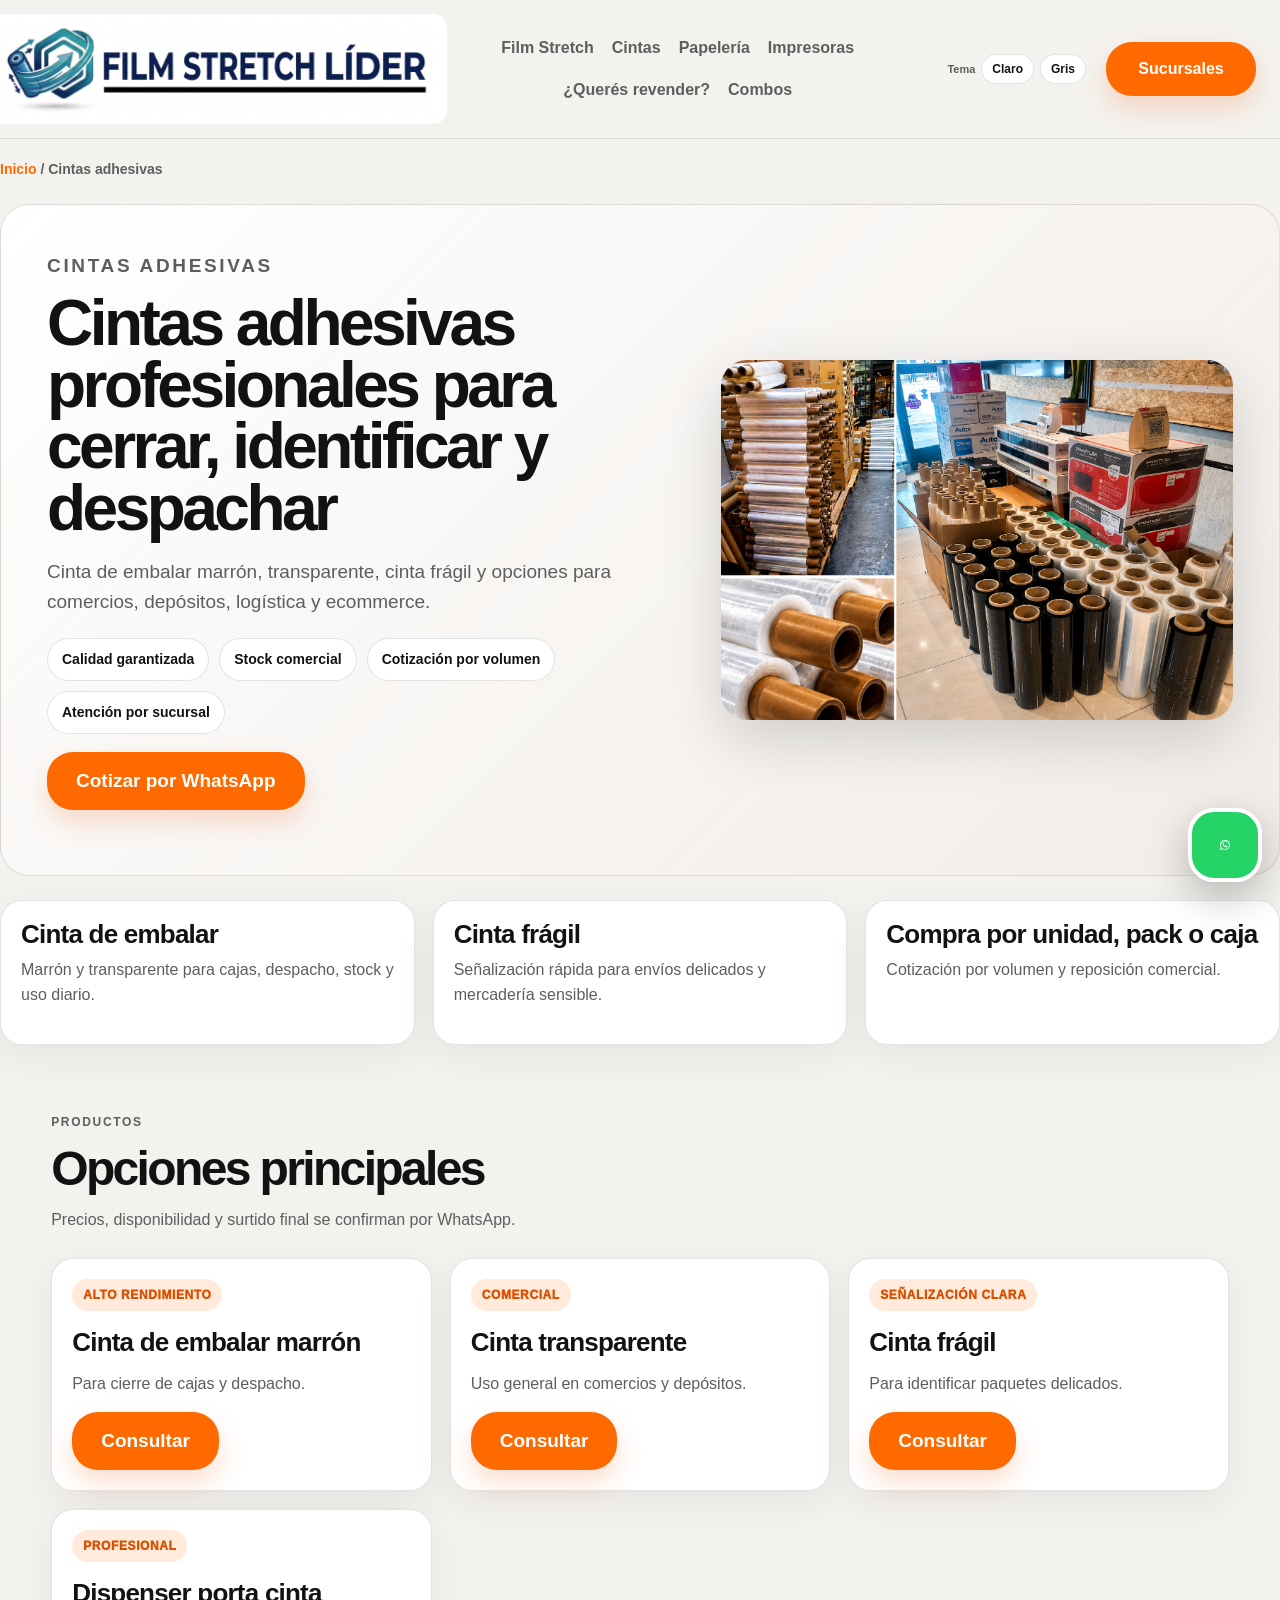
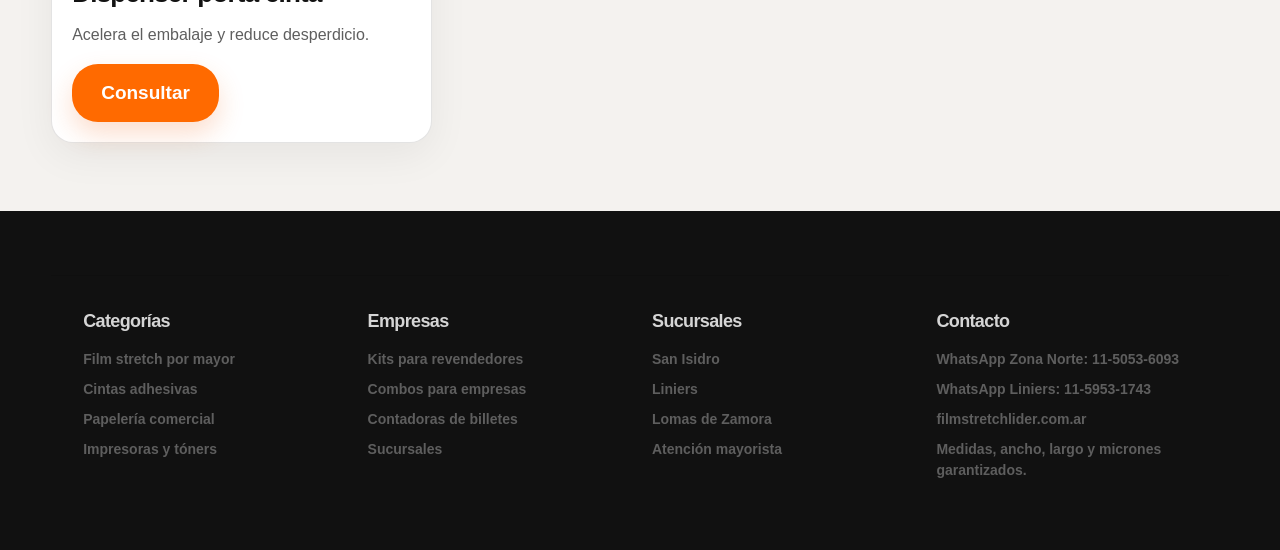
==== commit 2c5d5f95: "Add files via upload" ====
--- a/cintas-adhesivas/index.html
+++ b/cintas-adhesivas/index.html
@@ -1 +1 @@
-<!doctype html><html lang="es-AR"><head><meta charset="utf-8"><meta name="viewport" content="width=device-width, initial-scale=1"><title>Cintas adhesivas por mayor | Cinta de embalar marrón, transparente y frágil</title><meta name="description" content="Cinta de embalar marrón, transparente, cinta frágil y opciones para comercios, depósitos, logística y ecommerce."><link rel="canonical" href="https://filmstretchlider.com.ar/cintas-adhesivas/"><meta property="og:title" content="Cintas adhesivas por mayor | Cinta de embalar marrón, transparente y frágil"><meta property="og:description" content="Cinta de embalar marrón, transparente, cinta frágil y opciones para comercios, depósitos, logística y ecommerce."><meta property="og:url" content="https://filmstretchlider.com.ar/cintas-adhesivas/"><meta property="og:type" content="website"><link rel="stylesheet" href="../styles.css"><script type="application/ld+json">{"@context": "https://schema.org", "@type": "WebPage", "name": "Cintas adhesivas por mayor | Cinta de embalar marrón, transparente y frágil", "description": "Cinta de embalar marrón, transparente, cinta frágil y opciones para comercios, depósitos, logística y ecommerce.", "url": "https://filmstretchlider.com.ar/cintas-adhesivas/"}</script></head><body class="theme-light"><header class="site-header"><a class="brand brand-logo" href="../index.html" aria-label="Film Stretch Líder"><img src="../assets/logo-filmstretchlider.png" alt="Film Stretch Líder"></a><nav class="main-nav" aria-label="Navegación"><a href="../film-stretch/">Film Stretch</a><a href="../cintas-adhesivas/">Cintas</a><a href="../papeleria-comercial/">Papelería</a><a href="../impresoras-toners/">Impresoras</a><a href="../kits-revendedores/">¿Querés revender?</a><a href="../combos-empresas/">Combos</a><a href="../sucursales/">Sucursales</a></nav><div class="theme-switcher" aria-label="Cambiar tema"><span>Tema</span><button type="button" data-theme="theme-light">Claro</button><button type="button" data-theme="theme-gray">Gris</button><button type="button" data-theme="theme-dark">Oscuro</button></div><a class="button button-header js-open-whatsapp" href="#" data-product="">Cotizar</a></header><section class="location-strip"><strong>Varias sucursales. Atención por zona.</strong><span>Cotizá con el WhatsApp más cercano.</span><button class="text-button js-open-whatsapp" data-product="">Elegir sucursal</button></section><main><div class="breadcrumbs"><a href="../index.html">Inicio</a> / Cintas adhesivas</div><section class="page-hero"><div><p class="kicker">Cintas adhesivas</p><h1>Cintas adhesivas profesionales para cerrar, identificar y despachar</h1><p>Cinta de embalar marrón, transparente, cinta frágil y opciones para comercios, depósitos, logística y ecommerce.</p><div class="advantage-pills"><span>Calidad garantizada</span><span>Stock comercial</span><span>Cotización por volumen</span><span>Atención por sucursal</span></div><p style="margin-top:18px;"><button class="button js-open-whatsapp" data-product="Cintas adhesivas">Cotizar por WhatsApp</button></p></div><img src="../assets/hero-collage.png" alt="Cintas adhesivas profesionales para cerrar, identificar y despachar"></section><div class="page-grid"><article class="info-card"><h2>Cinta de embalar</h2><p>Marrón y transparente para cajas, despacho, stock y uso diario.</p></article><article class="info-card"><h2>Cinta frágil</h2><p>Señalización rápida para envíos delicados y mercadería sensible.</p></article><article class="info-card"><h2>Compra por unidad, pack o caja</h2><p>Cotización por volumen y reposición comercial.</p></article></div><section class="section"><div class="section-title"><p class="kicker">Productos</p><h2>Opciones principales</h2><p>Precios, disponibilidad y surtido final se confirman por WhatsApp.</p></div><div class="page-grid"><article class="product-card-v2"><span class="quality-tag">Alto rendimiento</span><h3>Cinta de embalar marrón</h3><p>Para cierre de cajas y despacho.</p><button class="button js-open-whatsapp" data-product="Cinta de embalar marrón">Consultar</button></article><article class="product-card-v2"><span class="quality-tag">Comercial</span><h3>Cinta transparente</h3><p>Uso general en comercios y depósitos.</p><button class="button js-open-whatsapp" data-product="Cinta transparente">Consultar</button></article><article class="product-card-v2"><span class="quality-tag">Señalización clara</span><h3>Cinta frágil</h3><p>Para identificar paquetes delicados.</p><button class="button js-open-whatsapp" data-product="Cinta frágil">Consultar</button></article><article class="product-card-v2"><span class="quality-tag">Profesional</span><h3>Dispenser porta cinta</h3><p>Acelera el embalaje y reduce desperdicio.</p><button class="button js-open-whatsapp" data-product="Dispenser porta cinta">Consultar</button></article></div></section></main><footer class="site-footer"><div class="footer-seo"><div><h3>Categorías</h3><a href="../film-stretch/">Film stretch por mayor</a><a href="../cintas-adhesivas/">Cintas adhesivas</a><a href="../papeleria-comercial/">Papelería comercial</a><a href="../impresoras-toners/">Impresoras y tóners</a></div><div><h3>Empresas</h3><a href="../kits-revendedores/">Kits para revendedores</a><a href="../combos-empresas/">Combos para empresas</a><a href="../contadoras-billetes/">Contadoras de billetes</a><a href="../sucursales/">Sucursales</a></div><div><h3>Sucursales</h3><span>San Isidro</span><span>Liniers</span><span>Lomas de Zamora</span><span>Atención mayorista</span></div><div><h3>Contacto</h3><span>WhatsApp Zona Norte: 11-5053-6093</span><span>WhatsApp Liniers: 11-5953-1743</span><span>filmstretchlider.com.ar</span><span>Medidas, ancho, largo y micrones garantizados.</span></div></div></footer><div class="whatsapp-modal" aria-hidden="true"><div class="whatsapp-backdrop" data-close-modal></div><div class="whatsapp-panel" role="dialog" aria-modal="true" aria-label="Elegir sucursal para WhatsApp"><button class="modal-close" type="button" data-close-modal aria-label="Cerrar">×</button><h2>Elegí sucursal</h2><p data-modal-product>Elegí la sucursal para consultar</p><div class="whatsapp-options"><a class="whatsapp-option" href="https://wa.me/5491150536093?text=Hola%2C%20quiero%20hacer%20una%20consulta.%20Vengo%20desde%20la%20web." data-number="5491150536093" target="_blank" rel="noopener"><span>Zona Norte - San Isidro<small>11-5053-6093</small></span><strong>WhatsApp</strong></a><a class="whatsapp-option" href="https://wa.me/5491159531743?text=Hola%2C%20quiero%20hacer%20una%20consulta.%20Vengo%20desde%20la%20web." data-number="5491159531743" target="_blank" rel="noopener"><span>Liniers - CABA<small>11-5953-1743</small></span><strong>WhatsApp</strong></a><a class="whatsapp-option" href="https://wa.me/5491150536093?text=Hola%2C%20quiero%20hacer%20una%20consulta.%20Vengo%20desde%20la%20web." data-number="5491150536093" target="_blank" rel="noopener"><span>Zona Sur - Lomas de Zamora<small>WhatsApp general temporal</small></span><strong>WhatsApp</strong></a></div></div></div><button class="floating-whatsapp js-open-whatsapp" type="button" data-product="" aria-label="Consultar por WhatsApp">☏</button><script src="../script.js"></script></body></html>+<!doctype html><html lang="es-AR"><head><meta charset="utf-8"><meta name="viewport" content="width=device-width, initial-scale=1"><title>Cintas adhesivas por mayor | Cinta de embalar marrón, transparente y frágil</title><meta name="description" content="Cinta de embalar marrón, transparente, cinta frágil y opciones para comercios, depósitos, logística y ecommerce."><link rel="canonical" href="https://filmstretchlider.com.ar/cintas-adhesivas/"><meta property="og:title" content="Cintas adhesivas por mayor | Cinta de embalar marrón, transparente y frágil"><meta property="og:description" content="Cinta de embalar marrón, transparente, cinta frágil y opciones para comercios, depósitos, logística y ecommerce."><meta property="og:url" content="https://filmstretchlider.com.ar/cintas-adhesivas/"><meta property="og:type" content="website"><link rel="stylesheet" href="../styles.css"><script type="application/ld+json">{"@context": "https://schema.org", "@type": "WebPage", "name": "Cintas adhesivas por mayor | Cinta de embalar marrón, transparente y frágil", "description": "Cinta de embalar marrón, transparente, cinta frágil y opciones para comercios, depósitos, logística y ecommerce.", "url": "https://filmstretchlider.com.ar/cintas-adhesivas/"}</script></head><body class="theme-light"><header class="site-header"><a class="brand brand-logo" href="../index.html" aria-label="Film Stretch Líder"><img src="../assets/logo-filmstretchlider.png" alt="Film Stretch Líder"></a><nav class="main-nav" aria-label="Navegación"><a href="../film-stretch/">Film Stretch</a><a href="../cintas-adhesivas/">Cintas</a><a href="../papeleria-comercial/">Papelería</a><a href="../impresoras-toners/">Impresoras</a><a href="../kits-revendedores/">¿Querés revender?</a><a href="../combos-empresas/">Combos</a></nav><div class="theme-switcher" aria-label="Cambiar tema"><span>Tema</span><button type="button" data-theme="theme-light">Claro</button><button type="button" data-theme="theme-gray">Gris</button><button type="button" data-theme="theme-dark">Oscuro</button></div><a class="button button-header" href="../sucursales/">Sucursales</a></header><section class="location-strip"><strong>Varias sucursales. Atención por zona.</strong><span>Cotizá con el WhatsApp más cercano.</span><button class="text-button js-open-whatsapp" data-product="">Elegir sucursal</button></section><main><div class="breadcrumbs"><a href="../index.html">Inicio</a> / Cintas adhesivas</div><section class="page-hero"><div><p class="kicker">Cintas adhesivas</p><h1>Cintas adhesivas profesionales para cerrar, identificar y despachar</h1><p>Cinta de embalar marrón, transparente, cinta frágil y opciones para comercios, depósitos, logística y ecommerce.</p><div class="advantage-pills"><span>Calidad garantizada</span><span>Stock comercial</span><span>Cotización por volumen</span><span>Atención por sucursal</span></div><p style="margin-top:18px;"><button class="button js-open-whatsapp" data-product="Cintas adhesivas">Cotizar por WhatsApp</button></p></div><img src="../assets/hero-collage.png" alt="Cintas adhesivas profesionales para cerrar, identificar y despachar"></section><div class="page-grid"><article class="info-card"><h2>Cinta de embalar</h2><p>Marrón y transparente para cajas, despacho, stock y uso diario.</p></article><article class="info-card"><h2>Cinta frágil</h2><p>Señalización rápida para envíos delicados y mercadería sensible.</p></article><article class="info-card"><h2>Compra por unidad, pack o caja</h2><p>Cotización por volumen y reposición comercial.</p></article></div><section class="section"><div class="section-title"><p class="kicker">Productos</p><h2>Opciones principales</h2><p>Precios, disponibilidad y surtido final se confirman por WhatsApp.</p></div><div class="page-grid"><article class="product-card-v2"><span class="quality-tag">Alto rendimiento</span><h3>Cinta de embalar marrón</h3><p>Para cierre de cajas y despacho.</p><button class="button js-open-whatsapp" data-product="Cinta de embalar marrón">Consultar</button></article><article class="product-card-v2"><span class="quality-tag">Comercial</span><h3>Cinta transparente</h3><p>Uso general en comercios y depósitos.</p><button class="button js-open-whatsapp" data-product="Cinta transparente">Consultar</button></article><article class="product-card-v2"><span class="quality-tag">Señalización clara</span><h3>Cinta frágil</h3><p>Para identificar paquetes delicados.</p><button class="button js-open-whatsapp" data-product="Cinta frágil">Consultar</button></article><article class="product-card-v2"><span class="quality-tag">Profesional</span><h3>Dispenser porta cinta</h3><p>Acelera el embalaje y reduce desperdicio.</p><button class="button js-open-whatsapp" data-product="Dispenser porta cinta">Consultar</button></article></div></section></main><footer class="site-footer"><div class="footer-seo"><div><h3>Categorías</h3><a href="../film-stretch/">Film stretch por mayor</a><a href="../cintas-adhesivas/">Cintas adhesivas</a><a href="../papeleria-comercial/">Papelería comercial</a><a href="../impresoras-toners/">Impresoras y tóners</a></div><div><h3>Empresas</h3><a href="../kits-revendedores/">Kits para revendedores</a><a href="../combos-empresas/">Combos para empresas</a><a href="../contadoras-billetes/">Contadoras de billetes</a><a href="../sucursales/">Sucursales</a></div><div><h3>Sucursales</h3><span>San Isidro</span><span>Liniers</span><span>Lomas de Zamora</span><span>Atención mayorista</span></div><div><h3>Contacto</h3><span>WhatsApp Zona Norte: 11-5053-6093</span><span>WhatsApp Liniers: 11-5953-1743</span><span>filmstretchlider.com.ar</span><span>Medidas, ancho, largo y micrones garantizados.</span></div></div></footer><div class="whatsapp-modal" aria-hidden="true"><div class="whatsapp-backdrop" data-close-modal></div><div class="whatsapp-panel" role="dialog" aria-modal="true" aria-label="Elegir sucursal para WhatsApp"><button class="modal-close" type="button" data-close-modal aria-label="Cerrar">×</button><h2>Elegí sucursal</h2><p data-modal-product>Elegí la sucursal para consultar</p><div class="whatsapp-options"><a class="whatsapp-option" href="https://wa.me/5491150536093?text=Hola%2C%20quiero%20hacer%20una%20consulta.%20Vengo%20desde%20la%20web." data-number="5491150536093" target="_blank" rel="noopener"><span>Zona Norte - San Isidro<small>11-5053-6093</small></span><strong>WhatsApp</strong></a><a class="whatsapp-option" href="https://wa.me/5491159531743?text=Hola%2C%20quiero%20hacer%20una%20consulta.%20Vengo%20desde%20la%20web." data-number="5491159531743" target="_blank" rel="noopener"><span>Liniers - CABA<small>11-5953-1743</small></span><strong>WhatsApp</strong></a><a class="whatsapp-option" href="https://wa.me/5491150536093?text=Hola%2C%20quiero%20hacer%20una%20consulta.%20Vengo%20desde%20la%20web." data-number="5491150536093" target="_blank" rel="noopener"><span>Zona Sur - Lomas de Zamora<small>WhatsApp general temporal</small></span><strong>WhatsApp</strong></a></div></div></div><button class="floating-whatsapp js-open-whatsapp" type="button" data-product="" aria-label="Consultar por WhatsApp"><svg class="wa-icon" viewBox="0 0 24 24" aria-hidden="true"><path fill="currentColor" d="M20.52 3.48A11.94 11.94 0 0012.03 0C5.41 0 .03 5.38.03 12c0 2.12.55 4.19 1.6 6.03L0 24l6.16-1.61A11.95 11.95 0 0012.03 24c6.62 0 12-5.38 12-12 0-3.2-1.24-6.21-3.51-8.52zM12.03 21.8c-1.84 0-3.64-.49-5.21-1.41l-.37-.22-3.66.96.98-3.57-.24-.37A9.74 9.74 0 1121.8 12a9.78 9.78 0 01-9.77 9.8zm5.35-7.34c-.29-.14-1.71-.84-1.98-.94-.27-.1-.46-.14-.65.14-.19.29-.74.94-.91 1.13-.17.19-.34.22-.63.07-.29-.14-1.22-.45-2.33-1.43-.86-.76-1.44-1.69-1.61-1.98-.17-.29-.02-.45.12-.59.13-.13.29-.34.43-.5.14-.17.19-.29.29-.48.1-.19.05-.36-.02-.5-.07-.14-.65-1.56-.89-2.14-.23-.55-.47-.48-.65-.49h-.55c-.19 0-.5.07-.77.36-.27.29-1.01.99-1.01 2.41 0 1.42 1.03 2.8 1.17 2.99.14.19 2.02 3.09 4.89 4.33.68.29 1.21.46 1.63.59.69.22 1.31.19 1.81.12.55-.08 1.71-.7 1.95-1.38.24-.67.24-1.25.17-1.38-.07-.12-.26-.19-.55-.34z"/></svg></button><script src="../script.js"></script></body></html>
--- a/styles.css
+++ b/styles.css
@@ -880,3 +880,48 @@
     height:68px!important;
   }
 }
+
+
+/* === Ajustes finales solicitados === */
+.main-nav a[href$="sucursales/"], .main-nav a[href="#sucursales"]{display:none!important;}
+
+.site-header{align-items:center!important;}
+.brand-logo img{height:110px!important;max-width:480px!important;}
+.main-nav{gap:18px!important;}
+.button-header{min-width:150px;text-align:center;}
+
+.hero{align-items:start!important;}
+.hero-side{justify-items:center!important;align-items:start!important;}
+.hero-visual{width:100%;max-width:620px;margin-inline:auto!important;justify-self:center!important;}
+.hero-visual img{display:block;width:100%;height:auto;}
+.hero-label{left:20px!important;bottom:18px!important;max-width:420px!important;}
+.hero-extra-textonly{grid-template-columns:1fr!important;max-width:520px!important;width:100%!important;margin:2px auto 0!important;padding:14px 18px!important;justify-self:center!important;}
+.hero-extra-textonly strong{font-size:17px!important;}
+.hero-extra-textonly p{font-size:15px!important;}
+
+.tube-compare-section{padding-top:0!important;}
+.section-title-left{text-align:left!important;max-width:900px;margin:0 auto 18px!important;}
+.tube-compare-card{max-width:980px;margin:0 auto;background:var(--surface);border:1px solid var(--line);border-radius:28px;padding:14px;box-shadow:0 12px 32px rgba(0,0,0,.06);}
+.tube-compare-card img{display:block;width:100%;height:auto;border-radius:20px;}
+
+.floating-whatsapp{display:flex!important;align-items:center!important;justify-content:center!important;background:#25d366!important;color:#fff!important;border:4px solid #fff!important;box-shadow:0 14px 40px rgba(0,0,0,.25)!important;}
+.floating-whatsapp::before,.floating-whatsapp::after{content:none!important;display:none!important;}
+.floating-whatsapp .wa-icon{width:34px!important;height:34px!important;display:block!important;}
+.wa-glyph{display:none!important;}
+
+@media (max-width:1180px){
+  .brand-logo img{height:96px!important;max-width:430px!important;}
+}
+@media (max-width:900px){
+  .hero-side{width:100%!important;}
+  .hero-visual{max-width:720px!important;}
+  .hero-extra-textonly{max-width:720px!important;}
+}
+@media (max-width:720px){
+  .brand-logo img{height:82px!important;max-width:330px!important;}
+  .main-nav{gap:10px!important;}
+  .button-header{min-width:auto!important;}
+  .hero-label{max-width:300px!important;left:14px!important;bottom:14px!important;}
+  .tube-compare-card{padding:10px!important;border-radius:20px!important;}
+  .floating-whatsapp .wa-icon{width:30px!important;height:30px!important;}
+}
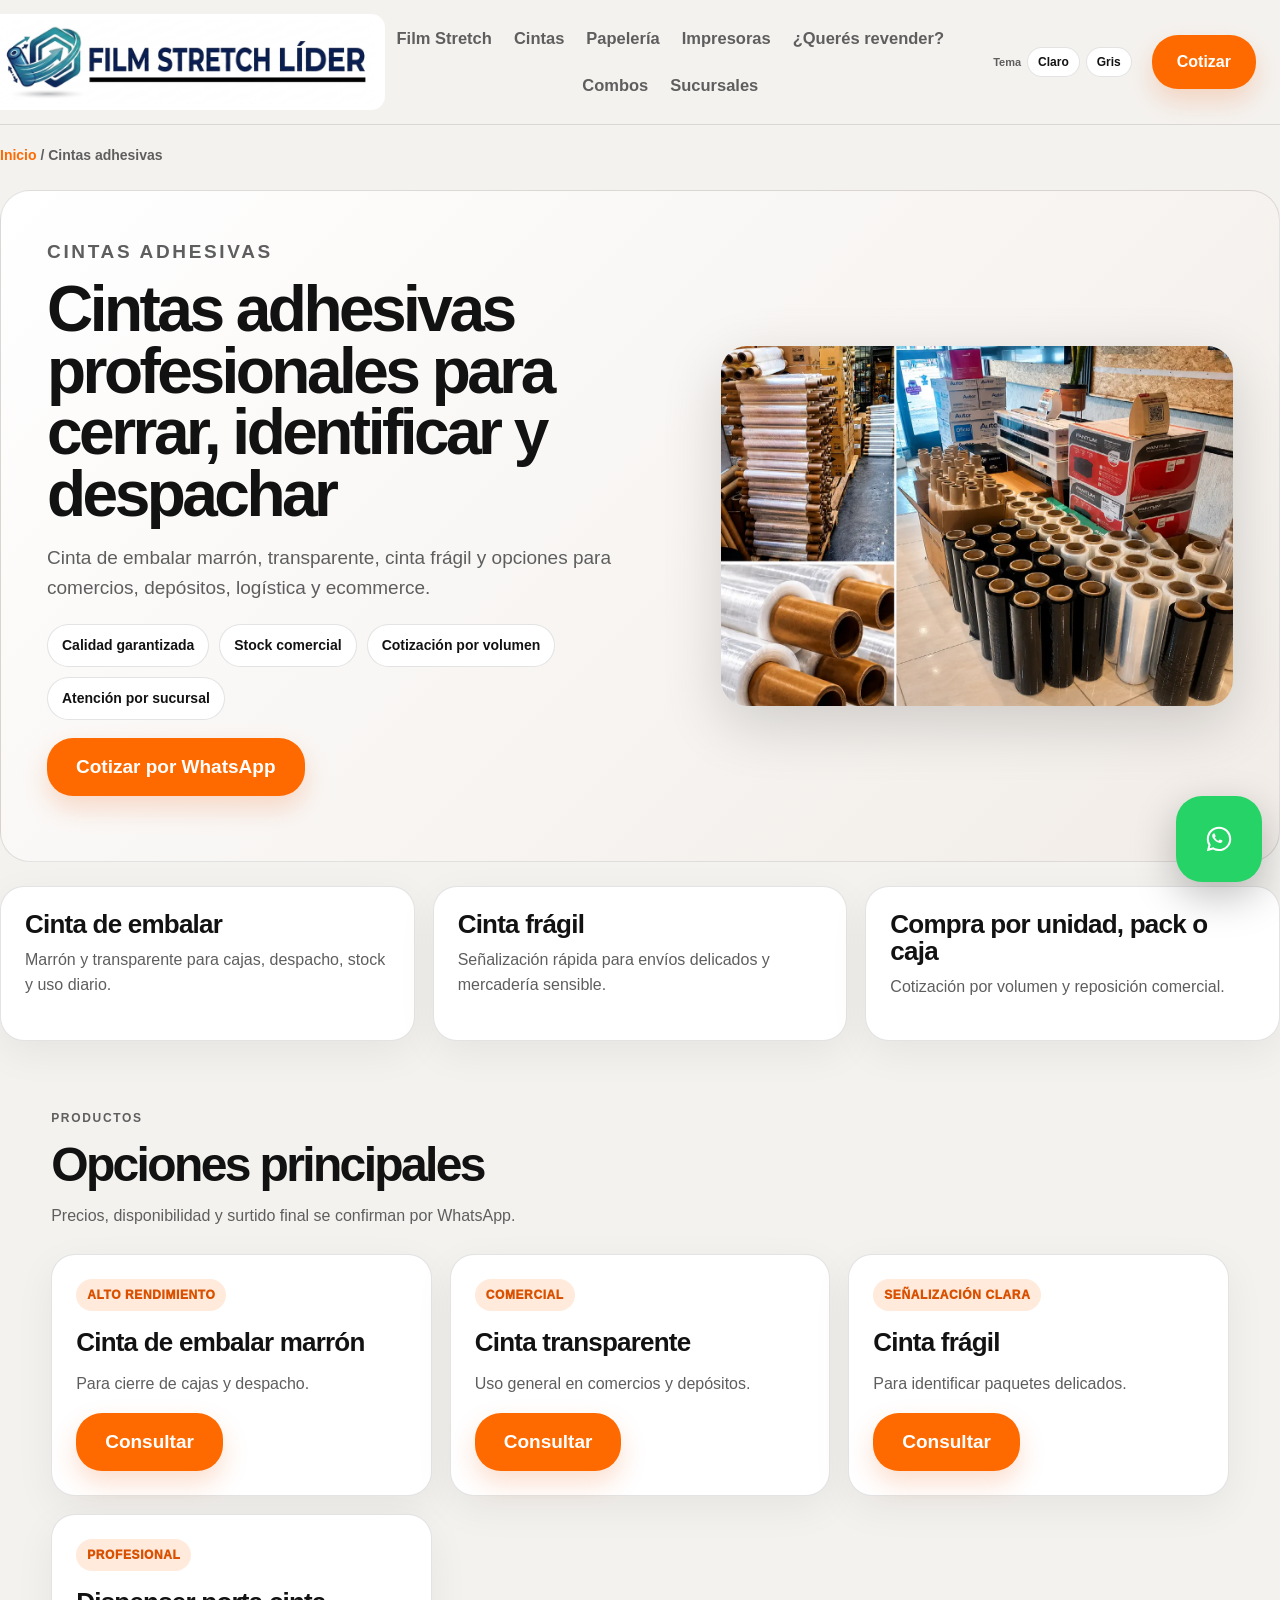
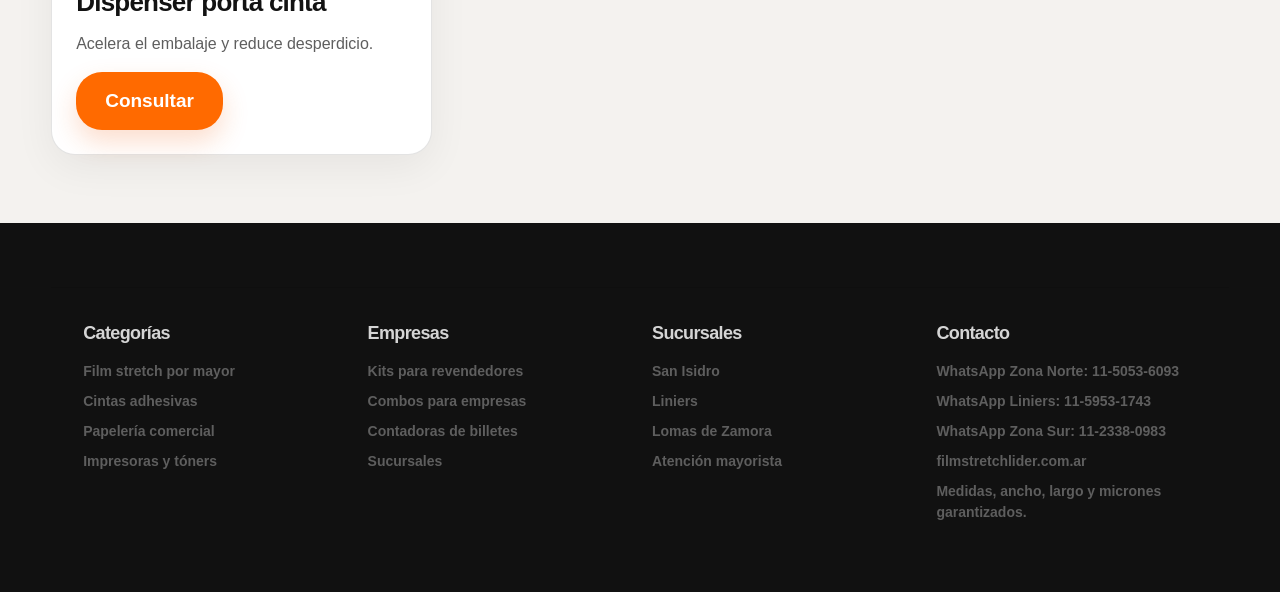
==== commit 57cd8885: "Add files via upload" ====
--- a/cintas-adhesivas/index.html
+++ b/cintas-adhesivas/index.html
@@ -1 +1 @@
-<!doctype html><html lang="es-AR"><head><meta charset="utf-8"><meta name="viewport" content="width=device-width, initial-scale=1"><title>Cintas adhesivas por mayor | Cinta de embalar marrón, transparente y frágil</title><meta name="description" content="Cinta de embalar marrón, transparente, cinta frágil y opciones para comercios, depósitos, logística y ecommerce."><link rel="canonical" href="https://filmstretchlider.com.ar/cintas-adhesivas/"><meta property="og:title" content="Cintas adhesivas por mayor | Cinta de embalar marrón, transparente y frágil"><meta property="og:description" content="Cinta de embalar marrón, transparente, cinta frágil y opciones para comercios, depósitos, logística y ecommerce."><meta property="og:url" content="https://filmstretchlider.com.ar/cintas-adhesivas/"><meta property="og:type" content="website"><link rel="stylesheet" href="../styles.css"><script type="application/ld+json">{"@context": "https://schema.org", "@type": "WebPage", "name": "Cintas adhesivas por mayor | Cinta de embalar marrón, transparente y frágil", "description": "Cinta de embalar marrón, transparente, cinta frágil y opciones para comercios, depósitos, logística y ecommerce.", "url": "https://filmstretchlider.com.ar/cintas-adhesivas/"}</script></head><body class="theme-light"><header class="site-header"><a class="brand brand-logo" href="../index.html" aria-label="Film Stretch Líder"><img src="../assets/logo-filmstretchlider.png" alt="Film Stretch Líder"></a><nav class="main-nav" aria-label="Navegación"><a href="../film-stretch/">Film Stretch</a><a href="../cintas-adhesivas/">Cintas</a><a href="../papeleria-comercial/">Papelería</a><a href="../impresoras-toners/">Impresoras</a><a href="../kits-revendedores/">¿Querés revender?</a><a href="../combos-empresas/">Combos</a></nav><div class="theme-switcher" aria-label="Cambiar tema"><span>Tema</span><button type="button" data-theme="theme-light">Claro</button><button type="button" data-theme="theme-gray">Gris</button><button type="button" data-theme="theme-dark">Oscuro</button></div><a class="button button-header" href="../sucursales/">Sucursales</a></header><section class="location-strip"><strong>Varias sucursales. Atención por zona.</strong><span>Cotizá con el WhatsApp más cercano.</span><button class="text-button js-open-whatsapp" data-product="">Elegir sucursal</button></section><main><div class="breadcrumbs"><a href="../index.html">Inicio</a> / Cintas adhesivas</div><section class="page-hero"><div><p class="kicker">Cintas adhesivas</p><h1>Cintas adhesivas profesionales para cerrar, identificar y despachar</h1><p>Cinta de embalar marrón, transparente, cinta frágil y opciones para comercios, depósitos, logística y ecommerce.</p><div class="advantage-pills"><span>Calidad garantizada</span><span>Stock comercial</span><span>Cotización por volumen</span><span>Atención por sucursal</span></div><p style="margin-top:18px;"><button class="button js-open-whatsapp" data-product="Cintas adhesivas">Cotizar por WhatsApp</button></p></div><img src="../assets/hero-collage.png" alt="Cintas adhesivas profesionales para cerrar, identificar y despachar"></section><div class="page-grid"><article class="info-card"><h2>Cinta de embalar</h2><p>Marrón y transparente para cajas, despacho, stock y uso diario.</p></article><article class="info-card"><h2>Cinta frágil</h2><p>Señalización rápida para envíos delicados y mercadería sensible.</p></article><article class="info-card"><h2>Compra por unidad, pack o caja</h2><p>Cotización por volumen y reposición comercial.</p></article></div><section class="section"><div class="section-title"><p class="kicker">Productos</p><h2>Opciones principales</h2><p>Precios, disponibilidad y surtido final se confirman por WhatsApp.</p></div><div class="page-grid"><article class="product-card-v2"><span class="quality-tag">Alto rendimiento</span><h3>Cinta de embalar marrón</h3><p>Para cierre de cajas y despacho.</p><button class="button js-open-whatsapp" data-product="Cinta de embalar marrón">Consultar</button></article><article class="product-card-v2"><span class="quality-tag">Comercial</span><h3>Cinta transparente</h3><p>Uso general en comercios y depósitos.</p><button class="button js-open-whatsapp" data-product="Cinta transparente">Consultar</button></article><article class="product-card-v2"><span class="quality-tag">Señalización clara</span><h3>Cinta frágil</h3><p>Para identificar paquetes delicados.</p><button class="button js-open-whatsapp" data-product="Cinta frágil">Consultar</button></article><article class="product-card-v2"><span class="quality-tag">Profesional</span><h3>Dispenser porta cinta</h3><p>Acelera el embalaje y reduce desperdicio.</p><button class="button js-open-whatsapp" data-product="Dispenser porta cinta">Consultar</button></article></div></section></main><footer class="site-footer"><div class="footer-seo"><div><h3>Categorías</h3><a href="../film-stretch/">Film stretch por mayor</a><a href="../cintas-adhesivas/">Cintas adhesivas</a><a href="../papeleria-comercial/">Papelería comercial</a><a href="../impresoras-toners/">Impresoras y tóners</a></div><div><h3>Empresas</h3><a href="../kits-revendedores/">Kits para revendedores</a><a href="../combos-empresas/">Combos para empresas</a><a href="../contadoras-billetes/">Contadoras de billetes</a><a href="../sucursales/">Sucursales</a></div><div><h3>Sucursales</h3><span>San Isidro</span><span>Liniers</span><span>Lomas de Zamora</span><span>Atención mayorista</span></div><div><h3>Contacto</h3><span>WhatsApp Zona Norte: 11-5053-6093</span><span>WhatsApp Liniers: 11-5953-1743</span><span>filmstretchlider.com.ar</span><span>Medidas, ancho, largo y micrones garantizados.</span></div></div></footer><div class="whatsapp-modal" aria-hidden="true"><div class="whatsapp-backdrop" data-close-modal></div><div class="whatsapp-panel" role="dialog" aria-modal="true" aria-label="Elegir sucursal para WhatsApp"><button class="modal-close" type="button" data-close-modal aria-label="Cerrar">×</button><h2>Elegí sucursal</h2><p data-modal-product>Elegí la sucursal para consultar</p><div class="whatsapp-options"><a class="whatsapp-option" href="https://wa.me/5491150536093?text=Hola%2C%20quiero%20hacer%20una%20consulta.%20Vengo%20desde%20la%20web." data-number="5491150536093" target="_blank" rel="noopener"><span>Zona Norte - San Isidro<small>11-5053-6093</small></span><strong>WhatsApp</strong></a><a class="whatsapp-option" href="https://wa.me/5491159531743?text=Hola%2C%20quiero%20hacer%20una%20consulta.%20Vengo%20desde%20la%20web." data-number="5491159531743" target="_blank" rel="noopener"><span>Liniers - CABA<small>11-5953-1743</small></span><strong>WhatsApp</strong></a><a class="whatsapp-option" href="https://wa.me/5491150536093?text=Hola%2C%20quiero%20hacer%20una%20consulta.%20Vengo%20desde%20la%20web." data-number="5491150536093" target="_blank" rel="noopener"><span>Zona Sur - Lomas de Zamora<small>WhatsApp general temporal</small></span><strong>WhatsApp</strong></a></div></div></div><button class="floating-whatsapp js-open-whatsapp" type="button" data-product="" aria-label="Consultar por WhatsApp"><svg class="wa-icon" viewBox="0 0 24 24" aria-hidden="true"><path fill="currentColor" d="M20.52 3.48A11.94 11.94 0 0012.03 0C5.41 0 .03 5.38.03 12c0 2.12.55 4.19 1.6 6.03L0 24l6.16-1.61A11.95 11.95 0 0012.03 24c6.62 0 12-5.38 12-12 0-3.2-1.24-6.21-3.51-8.52zM12.03 21.8c-1.84 0-3.64-.49-5.21-1.41l-.37-.22-3.66.96.98-3.57-.24-.37A9.74 9.74 0 1121.8 12a9.78 9.78 0 01-9.77 9.8zm5.35-7.34c-.29-.14-1.71-.84-1.98-.94-.27-.1-.46-.14-.65.14-.19.29-.74.94-.91 1.13-.17.19-.34.22-.63.07-.29-.14-1.22-.45-2.33-1.43-.86-.76-1.44-1.69-1.61-1.98-.17-.29-.02-.45.12-.59.13-.13.29-.34.43-.5.14-.17.19-.29.29-.48.1-.19.05-.36-.02-.5-.07-.14-.65-1.56-.89-2.14-.23-.55-.47-.48-.65-.49h-.55c-.19 0-.5.07-.77.36-.27.29-1.01.99-1.01 2.41 0 1.42 1.03 2.8 1.17 2.99.14.19 2.02 3.09 4.89 4.33.68.29 1.21.46 1.63.59.69.22 1.31.19 1.81.12.55-.08 1.71-.7 1.95-1.38.24-.67.24-1.25.17-1.38-.07-.12-.26-.19-.55-.34z"/></svg></button><script src="../script.js"></script></body></html>+<!doctype html><html lang="es-AR"><head><meta charset="utf-8"><meta name="viewport" content="width=device-width, initial-scale=1"><title>Cintas adhesivas por mayor | Cinta de embalar marrón, transparente y frágil</title><meta name="description" content="Cinta de embalar marrón, transparente, cinta frágil y opciones para comercios, depósitos, logística y ecommerce."><link rel="canonical" href="https://filmstretchlider.com.ar/cintas-adhesivas/"><meta property="og:title" content="Cintas adhesivas por mayor | Cinta de embalar marrón, transparente y frágil"><meta property="og:description" content="Cinta de embalar marrón, transparente, cinta frágil y opciones para comercios, depósitos, logística y ecommerce."><meta property="og:url" content="https://filmstretchlider.com.ar/cintas-adhesivas/"><meta property="og:type" content="website"><link rel="stylesheet" href="../styles.css"><script type="application/ld+json">{"@context": "https://schema.org", "@type": "WebPage", "name": "Cintas adhesivas por mayor | Cinta de embalar marrón, transparente y frágil", "description": "Cinta de embalar marrón, transparente, cinta frágil y opciones para comercios, depósitos, logística y ecommerce.", "url": "https://filmstretchlider.com.ar/cintas-adhesivas/"}</script></head><body class="theme-light"><header class="site-header"><a class="brand brand-logo" href="../index.html" aria-label="Film Stretch Líder"><img loading="lazy" src="../assets/logo-filmstretchlider.png" alt="Film Stretch Líder"></a><nav class="main-nav" aria-label="Navegación"><a href="../film-stretch/">Film Stretch</a><a href="../cintas-adhesivas/">Cintas</a><a href="../papeleria-comercial/">Papelería</a><a href="../impresoras-toners/">Impresoras</a><a href="../kits-revendedores/">¿Querés revender?</a><a href="../combos-empresas/">Combos</a><a href="../sucursales/">Sucursales</a></nav><div class="theme-switcher" aria-label="Cambiar tema"><span>Tema</span><button type="button" data-theme="theme-light">Claro</button><button type="button" data-theme="theme-gray">Gris</button></div><a class="button button-header js-open-whatsapp" href="#" data-product="">Cotizar</a></header><section class="location-strip"><strong>Varias sucursales. Atención por zona.</strong><span>Cotizá con el WhatsApp más cercano.</span><button class="text-button js-open-whatsapp" data-product="">Elegir sucursal</button></section><main><div class="breadcrumbs"><a href="../index.html">Inicio</a> / Cintas adhesivas</div><section class="page-hero"><div><p class="kicker">Cintas adhesivas</p><h1>Cintas adhesivas profesionales para cerrar, identificar y despachar</h1><p>Cinta de embalar marrón, transparente, cinta frágil y opciones para comercios, depósitos, logística y ecommerce.</p><div class="advantage-pills"><span>Calidad garantizada</span><span>Stock comercial</span><span>Cotización por volumen</span><span>Atención por sucursal</span></div><p style="margin-top:18px;"><button class="button js-open-whatsapp" data-product="Cintas adhesivas">Cotizar por WhatsApp</button></p></div><img src="../assets/hero-collage.webp" alt="Cintas adhesivas profesionales para cerrar, identificar y despachar"></section><div class="page-grid"><article class="info-card"><h2>Cinta de embalar</h2><p>Marrón y transparente para cajas, despacho, stock y uso diario.</p></article><article class="info-card"><h2>Cinta frágil</h2><p>Señalización rápida para envíos delicados y mercadería sensible.</p></article><article class="info-card"><h2>Compra por unidad, pack o caja</h2><p>Cotización por volumen y reposición comercial.</p></article></div><section class="section"><div class="section-title"><p class="kicker">Productos</p><h2>Opciones principales</h2><p>Precios, disponibilidad y surtido final se confirman por WhatsApp.</p></div><div class="page-grid"><article class="product-card-v2"><span class="quality-tag">Alto rendimiento</span><h3>Cinta de embalar marrón</h3><p>Para cierre de cajas y despacho.</p><button class="button js-open-whatsapp" data-product="Cinta de embalar marrón">Consultar</button></article><article class="product-card-v2"><span class="quality-tag">Comercial</span><h3>Cinta transparente</h3><p>Uso general en comercios y depósitos.</p><button class="button js-open-whatsapp" data-product="Cinta transparente">Consultar</button></article><article class="product-card-v2"><span class="quality-tag">Señalización clara</span><h3>Cinta frágil</h3><p>Para identificar paquetes delicados.</p><button class="button js-open-whatsapp" data-product="Cinta frágil">Consultar</button></article><article class="product-card-v2"><span class="quality-tag">Profesional</span><h3>Dispenser porta cinta</h3><p>Acelera el embalaje y reduce desperdicio.</p><button class="button js-open-whatsapp" data-product="Dispenser porta cinta">Consultar</button></article></div></section></main><footer class="site-footer"><div class="footer-seo"><div><h3>Categorías</h3><a href="../film-stretch/">Film stretch por mayor</a><a href="../cintas-adhesivas/">Cintas adhesivas</a><a href="../papeleria-comercial/">Papelería comercial</a><a href="../impresoras-toners/">Impresoras y tóners</a></div><div><h3>Empresas</h3><a href="../kits-revendedores/">Kits para revendedores</a><a href="../combos-empresas/">Combos para empresas</a><a href="../contadoras-billetes/">Contadoras de billetes</a><a href="../sucursales/">Sucursales</a></div><div><h3>Sucursales</h3><span>San Isidro</span><span>Liniers</span><span>Lomas de Zamora</span><span>Atención mayorista</span></div><div><h3>Contacto</h3><span>WhatsApp Zona Norte: 11-5053-6093</span><span>WhatsApp Liniers: 11-5953-1743</span><span>WhatsApp Zona Sur: 11-2338-0983</span><span>filmstretchlider.com.ar</span><span>Medidas, ancho, largo y micrones garantizados.</span></div></div></footer><div class="whatsapp-modal" aria-hidden="true"><div class="whatsapp-backdrop" data-close-modal></div><div class="whatsapp-panel" role="dialog" aria-modal="true" aria-label="Elegir sucursal para WhatsApp"><button class="modal-close" type="button" data-close-modal aria-label="Cerrar">×</button><h2>Elegí sucursal</h2><p data-modal-product>Elegí la sucursal para consultar</p><div class="whatsapp-options"><a class="whatsapp-option" href="https://wa.me/5491150536093?text=Hola%2C%20quiero%20hacer%20una%20consulta.%20Vengo%20desde%20la%20web." data-number="5491150536093" target="_blank" rel="noopener"><span>Zona Norte - San Isidro<small>11-2338-0983</small></span><strong>WhatsApp</strong></a><a class="whatsapp-option" href="https://wa.me/5491159531743?text=Hola%2C%20quiero%20hacer%20una%20consulta.%20Vengo%20desde%20la%20web." data-number="5491159531743" target="_blank" rel="noopener"><span>Liniers - CABA<small>11-5953-1743</small></span><strong>WhatsApp</strong></a><a class="whatsapp-option" href="https://wa.me/5491123380983?text=Hola%2C%20quiero%20hacer%20una%20consulta.%20Vengo%20desde%20la%20web." data-number="5491123380983" target="_blank" rel="noopener"><span>Zona Sur - Lomas de Zamora<small>11-2338-0983</small></span><strong>WhatsApp</strong></a></div></div></div><button class="floating-whatsapp js-open-whatsapp" type="button" data-product="" aria-label="Consultar por WhatsApp">☏</button><script src="../script.js"></script></body></html>
--- a/styles.css
+++ b/styles.css
@@ -736,192 +736,236 @@
 }
 
 
-/* === AJUSTES FINOS v4 === */
-
-/* Gris más oscuro, pero legible */
+/* === AJUSTE V4: hero, gris, menú, baldosas e ícono WhatsApp === */
+
+/* gris más oscuro pero legible */
 body.theme-gray{
-  --bg:#c9c9c9;
+  --bg:#b9b9b9;
   --surface:#eeeeee;
-  --surface-2:#dedede;
-  --ink:#121212;
-  --muted:#4a4a4a;
+  --surface-2:#d6d6d6;
+  --ink:#111111;
+  --muted:#3f3f3f;
   --line:rgba(0,0,0,.18);
 }
 
-/* Hero: título arriba, texto más ancho y menos vacío */
+/* hero: evitar 3 renglones y espacio muerto */
+.hero{
+  grid-template-columns:minmax(480px,1.02fr) minmax(360px,.98fr)!important;
+}
+.hero-copy{
+  padding:42px 48px!important;
+}
 .hero-copy h1{
-  max-width:100%!important;
-  font-size:clamp(52px,5.2vw,84px)!important;
-  margin-bottom:14px!important;
-}
-
-.hero-copy .kicker{
-  margin:0 0 20px!important;
-}
-
+  max-width:680px!important;
+  font-size:clamp(54px,5.05vw,82px)!important;
+  line-height:.94!important;
+}
 .hero-copy .hero-text{
-  max-width:100%!important;
-  width:100%!important;
-}
-
-/* Header con link Combos */
+  max-width:760px!important;
+}
+
+/* menú */
 .main-nav{
   gap:18px!important;
   font-size:16px!important;
 }
-
-/* Baldosas más compactas */
+@media (min-width:1200px){
+  .main-nav{
+    gap:22px!important;
+    font-size:16.5px!important;
+  }
+}
+
+/* baldosas un poco más compactas */
 .category-card{
-  min-height:0!important;
+  min-height:auto!important;
   padding:20px!important;
   border-radius:22px!important;
 }
-
 .category-thumb{
-  height:135px!important;
+  height:145px!important;
   object-fit:contain!important;
-  background:#fff!important;
+  background:#fafafa!important;
   padding:10px!important;
 }
-
 .category-card h3{
-  margin-top:2px!important;
+  margin-top:6px!important;
   margin-bottom:8px!important;
 }
-
 .category-card p{
   font-size:15px!important;
   line-height:1.45!important;
 }
-
-.gallery-card{
-  padding:14px!important;
-}
-
-.gallery-card img{
-  height:135px!important;
-  object-fit:contain!important;
-  background:#fff!important;
-  padding:10px!important;
-}
-
-.kit-card,
-.branch-card,
-.info-card,
-.product-card-v2{
-  padding:20px!important;
-  border-radius:22px!important;
-}
-
-.kit-price{
-  font-size:30px!important;
-}
-
-/* Si alguna baldosa quedó como main-category, queda blanca igual */
 .category-card.main-category{
   background:var(--surface)!important;
   color:var(--ink)!important;
 }
-
 .category-card.main-category p{
   color:var(--muted)!important;
 }
-
-/* WhatsApp flotante más grande y reconocible */
+.category-card.main-category .category-label{
+  color:var(--orange)!important;
+}
+
+/* cards de destacados también apenas más compactas */
+.gallery-card{
+  padding:16px!important;
+}
+.gallery-card img{
+  height:150px!important;
+  object-fit:contain!important;
+  background:#fafafa!important;
+  padding:8px!important;
+}
+.gallery-card h3{
+  margin:6px 0!important;
+}
+.gallery-card p{
+  font-size:14.5px!important;
+  line-height:1.43!important;
+}
+
+/* kits y combos más compactos sin perder legibilidad */
+.kit-card{
+  padding:20px!important;
+}
+.kit-price{
+  font-size:30px!important;
+}
+
+/* botón flotante WhatsApp: logo real, más grande */
 .floating-whatsapp{
-  width:74px!important;
-  height:74px!important;
+  width:72px!important;
+  height:72px!important;
   font-size:0!important;
   background:#25d366!important;
-  border:4px solid #ffffff!important;
-  position:fixed!important;
-}
-
+}
 .floating-whatsapp::before{
   content:"";
-  width:42px;
-  height:42px;
+  width:40px;
+  height:40px;
   display:block;
-  background:#fff;
-  border-radius:50%;
-}
-
-.floating-whatsapp::after{
-  content:"☎";
-  position:absolute;
-  font-size:30px;
-  line-height:1;
-  color:#25d366;
-  font-weight:900;
-  transform:rotate(-15deg);
-}
-
-.wa-glyph{
-  display:none;
-}
-
-@media(max-width:720px){
-  .main-nav{
-    font-size:12.5px!important;
-    gap:10px!important;
-  }
-
+  background-repeat:no-repeat;
+  background-position:center;
+  background-size:contain;
+  background-image:url("data:image/svg+xml,%3Csvg xmlns='http://www.w3.org/2000/svg' viewBox='0 0 32 32'%3E%3Cpath fill='%23fff' d='M19.11 17.35c-.27-.14-1.58-.78-1.82-.87-.24-.09-.42-.14-.6.14-.18.27-.69.87-.85 1.05-.16.18-.31.2-.58.07-.27-.14-1.14-.42-2.17-1.34-.8-.71-1.34-1.6-1.5-1.87-.16-.27-.02-.42.12-.55.12-.12.27-.31.4-.47.13-.16.18-.27.27-.45.09-.18.04-.34-.02-.47-.07-.14-.6-1.45-.82-1.98-.22-.53-.44-.45-.6-.46h-.51c-.18 0-.47.07-.71.34-.24.27-.94.92-.94 2.24s.96 2.6 1.09 2.78c.14.18 1.89 2.89 4.58 4.05.64.28 1.14.44 1.53.56.64.2 1.23.17 1.69.1.52-.08 1.58-.65 1.81-1.27.22-.62.22-1.16.16-1.27-.07-.11-.25-.18-.52-.31z'/%3E%3Cpath fill='%23fff' d='M16.03 3C8.85 3 3.01 8.82 3.01 15.98c0 2.29.6 4.53 1.73 6.5L3 29l6.68-1.75a13.06 13.06 0 0 0 6.35 1.62h.01c7.17 0 13.01-5.82 13.01-12.98C29.05 8.82 23.21 3 16.03 3zm0 23.68h-.01c-1.98 0-3.92-.53-5.61-1.54l-.4-.24-3.96 1.04 1.06-3.85-.26-.4a10.74 10.74 0 0 1-1.65-5.71c0-5.96 4.86-10.8 10.83-10.8 2.89 0 5.61 1.12 7.65 3.16a10.73 10.73 0 0 1 3.17 7.64c0 5.96-4.86 10.8-10.82 10.8z'/%3E%3C/svg%3E");
+}
+
+/* celulares */
+@media (max-width:1180px){
+  .hero{
+    grid-template-columns:1fr!important;
+  }
+  .hero-copy h1{
+    max-width:620px!important;
+  }
+}
+@media (max-width:720px){
   .hero-copy h1{
     font-size:50px!important;
-  }
-
-  .category-thumb,
-  .gallery-card img{
+    max-width:100%!important;
+  }
+  .category-thumb,.gallery-card img{
     height:155px!important;
   }
-
   .floating-whatsapp{
-    width:68px!important;
-    height:68px!important;
-  }
-}
-
-
-/* === Ajustes finales solicitados === */
-.main-nav a[href$="sucursales/"], .main-nav a[href="#sucursales"]{display:none!important;}
-
-.site-header{align-items:center!important;}
-.brand-logo img{height:110px!important;max-width:480px!important;}
-.main-nav{gap:18px!important;}
-.button-header{min-width:150px;text-align:center;}
-
-.hero{align-items:start!important;}
-.hero-side{justify-items:center!important;align-items:start!important;}
-.hero-visual{width:100%;max-width:620px;margin-inline:auto!important;justify-self:center!important;}
-.hero-visual img{display:block;width:100%;height:auto;}
-.hero-label{left:20px!important;bottom:18px!important;max-width:420px!important;}
-.hero-extra-textonly{grid-template-columns:1fr!important;max-width:520px!important;width:100%!important;margin:2px auto 0!important;padding:14px 18px!important;justify-self:center!important;}
-.hero-extra-textonly strong{font-size:17px!important;}
-.hero-extra-textonly p{font-size:15px!important;}
-
-.tube-compare-section{padding-top:0!important;}
-.section-title-left{text-align:left!important;max-width:900px;margin:0 auto 18px!important;}
-.tube-compare-card{max-width:980px;margin:0 auto;background:var(--surface);border:1px solid var(--line);border-radius:28px;padding:14px;box-shadow:0 12px 32px rgba(0,0,0,.06);}
-.tube-compare-card img{display:block;width:100%;height:auto;border-radius:20px;}
-
-.floating-whatsapp{display:flex!important;align-items:center!important;justify-content:center!important;background:#25d366!important;color:#fff!important;border:4px solid #fff!important;box-shadow:0 14px 40px rgba(0,0,0,.25)!important;}
-.floating-whatsapp::before,.floating-whatsapp::after{content:none!important;display:none!important;}
-.floating-whatsapp .wa-icon{width:34px!important;height:34px!important;display:block!important;}
-.wa-glyph{display:none!important;}
-
-@media (max-width:1180px){
-  .brand-logo img{height:96px!important;max-width:430px!important;}
-}
-@media (max-width:900px){
-  .hero-side{width:100%!important;}
-  .hero-visual{max-width:720px!important;}
-  .hero-extra-textonly{max-width:720px!important;}
+    width:66px!important;
+    height:66px!important;
+  }
+  .floating-whatsapp::before{
+    width:37px;
+    height:37px;
+  }
+}
+
+
+/* === AJUSTE FINAL WHATSAPP FLOTANTE === */
+.floating-whatsapp{
+  width:78px!important;
+  height:78px!important;
+}
+.floating-whatsapp::before{
+  width:54px!important;
+  height:54px!important;
 }
 @media (max-width:720px){
-  .brand-logo img{height:82px!important;max-width:330px!important;}
-  .main-nav{gap:10px!important;}
-  .button-header{min-width:auto!important;}
-  .hero-label{max-width:300px!important;left:14px!important;bottom:14px!important;}
-  .tube-compare-card{padding:10px!important;border-radius:20px!important;}
-  .floating-whatsapp .wa-icon{width:30px!important;height:30px!important;}
-}
+  .floating-whatsapp{
+    width:72px!important;
+    height:72px!important;
+  }
+  .floating-whatsapp::before{
+    width:50px!important;
+    height:50px!important;
+  }
+}
+
+
+/* === BLOQUE HOME: COMPARATIVA DE TUBOS SIN CATÁLOGO === */
+.tube-comparison-home{
+  max-width: 1320px;
+  margin: 28px auto 30px;
+  padding: 0 clamp(18px, 4vw, 58px);
+}
+
+.tube-comparison-home img{
+  width: 100%;
+  display: block;
+  border-radius: 28px;
+  box-shadow: 0 24px 70px rgba(0,0,0,.18);
+  background: #111;
+}
+
+@media (max-width: 720px){
+  .tube-comparison-home{
+    margin: 20px auto 24px;
+    padding: 0 14px;
+  }
+
+  .tube-comparison-home img{
+    border-radius: 20px;
+  }
+}
+
+
+/* === AJUSTE FINAL V3: WHATSAPP + COMPARATIVA MÁS GRANDE === */
+.floating-whatsapp{
+  width:86px!important;
+  height:86px!important;
+}
+
+.floating-whatsapp::before{
+  width:64px!important;
+  height:64px!important;
+}
+
+.tube-comparison-home{
+  max-width: 1540px!important;
+  margin: 30px auto 32px!important;
+  padding: 0 clamp(8px, 2vw, 24px)!important;
+}
+
+.tube-comparison-home img{
+  width: 100%!important;
+  border-radius: 30px!important;
+}
+
+@media (max-width:720px){
+  .floating-whatsapp{
+    width:78px!important;
+    height:78px!important;
+  }
+
+  .floating-whatsapp::before{
+    width:58px!important;
+    height:58px!important;
+  }
+
+  .tube-comparison-home{
+    margin: 22px auto 26px!important;
+    padding: 0 8px!important;
+  }
+
+  .tube-comparison-home img{
+    border-radius: 20px!important;
+  }
+}
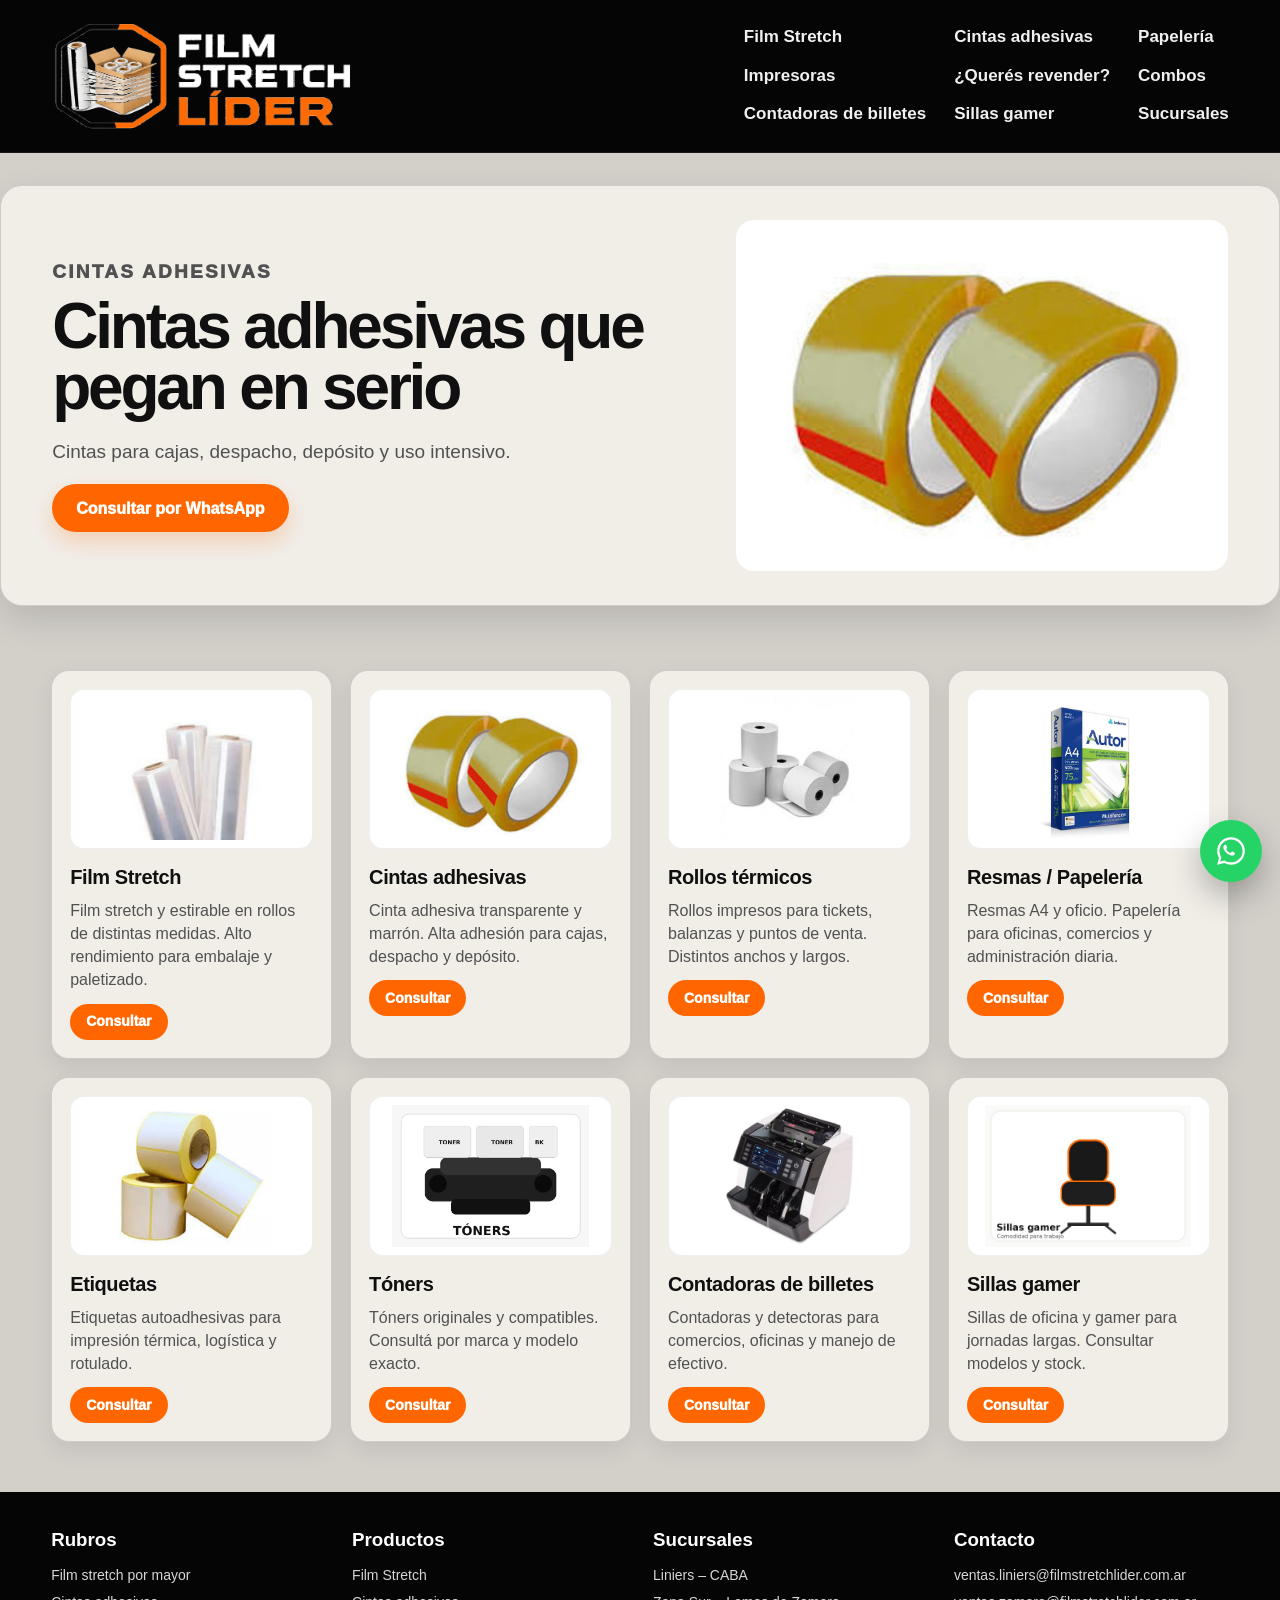
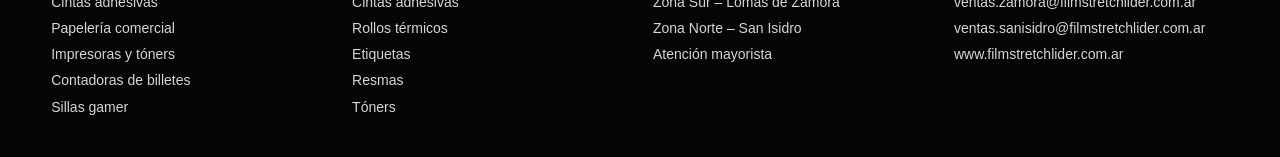
==== commit 70444bb6: "Add files via upload" ====
--- a/cintas-adhesivas/index.html
+++ b/cintas-adhesivas/index.html
@@ -1 +1,144 @@
-<!doctype html><html lang="es-AR"><head><meta charset="utf-8"><meta name="viewport" content="width=device-width, initial-scale=1"><title>Cintas adhesivas por mayor | Cinta de embalar marrón, transparente y frágil</title><meta name="description" content="Cinta de embalar marrón, transparente, cinta frágil y opciones para comercios, depósitos, logística y ecommerce."><link rel="canonical" href="https://filmstretchlider.com.ar/cintas-adhesivas/"><meta property="og:title" content="Cintas adhesivas por mayor | Cinta de embalar marrón, transparente y frágil"><meta property="og:description" content="Cinta de embalar marrón, transparente, cinta frágil y opciones para comercios, depósitos, logística y ecommerce."><meta property="og:url" content="https://filmstretchlider.com.ar/cintas-adhesivas/"><meta property="og:type" content="website"><link rel="stylesheet" href="../styles.css"><script type="application/ld+json">{"@context": "https://schema.org", "@type": "WebPage", "name": "Cintas adhesivas por mayor | Cinta de embalar marrón, transparente y frágil", "description": "Cinta de embalar marrón, transparente, cinta frágil y opciones para comercios, depósitos, logística y ecommerce.", "url": "https://filmstretchlider.com.ar/cintas-adhesivas/"}</script></head><body class="theme-light"><header class="site-header"><a class="brand brand-logo" href="../index.html" aria-label="Film Stretch Líder"><img loading="lazy" src="../assets/logo-filmstretchlider.png" alt="Film Stretch Líder"></a><nav class="main-nav" aria-label="Navegación"><a href="../film-stretch/">Film Stretch</a><a href="../cintas-adhesivas/">Cintas</a><a href="../papeleria-comercial/">Papelería</a><a href="../impresoras-toners/">Impresoras</a><a href="../kits-revendedores/">¿Querés revender?</a><a href="../combos-empresas/">Combos</a><a href="../sucursales/">Sucursales</a></nav><div class="theme-switcher" aria-label="Cambiar tema"><span>Tema</span><button type="button" data-theme="theme-light">Claro</button><button type="button" data-theme="theme-gray">Gris</button></div><a class="button button-header js-open-whatsapp" href="#" data-product="">Cotizar</a></header><section class="location-strip"><strong>Varias sucursales. Atención por zona.</strong><span>Cotizá con el WhatsApp más cercano.</span><button class="text-button js-open-whatsapp" data-product="">Elegir sucursal</button></section><main><div class="breadcrumbs"><a href="../index.html">Inicio</a> / Cintas adhesivas</div><section class="page-hero"><div><p class="kicker">Cintas adhesivas</p><h1>Cintas adhesivas profesionales para cerrar, identificar y despachar</h1><p>Cinta de embalar marrón, transparente, cinta frágil y opciones para comercios, depósitos, logística y ecommerce.</p><div class="advantage-pills"><span>Calidad garantizada</span><span>Stock comercial</span><span>Cotización por volumen</span><span>Atención por sucursal</span></div><p style="margin-top:18px;"><button class="button js-open-whatsapp" data-product="Cintas adhesivas">Cotizar por WhatsApp</button></p></div><img src="../assets/hero-collage.webp" alt="Cintas adhesivas profesionales para cerrar, identificar y despachar"></section><div class="page-grid"><article class="info-card"><h2>Cinta de embalar</h2><p>Marrón y transparente para cajas, despacho, stock y uso diario.</p></article><article class="info-card"><h2>Cinta frágil</h2><p>Señalización rápida para envíos delicados y mercadería sensible.</p></article><article class="info-card"><h2>Compra por unidad, pack o caja</h2><p>Cotización por volumen y reposición comercial.</p></article></div><section class="section"><div class="section-title"><p class="kicker">Productos</p><h2>Opciones principales</h2><p>Precios, disponibilidad y surtido final se confirman por WhatsApp.</p></div><div class="page-grid"><article class="product-card-v2"><span class="quality-tag">Alto rendimiento</span><h3>Cinta de embalar marrón</h3><p>Para cierre de cajas y despacho.</p><button class="button js-open-whatsapp" data-product="Cinta de embalar marrón">Consultar</button></article><article class="product-card-v2"><span class="quality-tag">Comercial</span><h3>Cinta transparente</h3><p>Uso general en comercios y depósitos.</p><button class="button js-open-whatsapp" data-product="Cinta transparente">Consultar</button></article><article class="product-card-v2"><span class="quality-tag">Señalización clara</span><h3>Cinta frágil</h3><p>Para identificar paquetes delicados.</p><button class="button js-open-whatsapp" data-product="Cinta frágil">Consultar</button></article><article class="product-card-v2"><span class="quality-tag">Profesional</span><h3>Dispenser porta cinta</h3><p>Acelera el embalaje y reduce desperdicio.</p><button class="button js-open-whatsapp" data-product="Dispenser porta cinta">Consultar</button></article></div></section></main><footer class="site-footer"><div class="footer-seo"><div><h3>Categorías</h3><a href="../film-stretch/">Film stretch por mayor</a><a href="../cintas-adhesivas/">Cintas adhesivas</a><a href="../papeleria-comercial/">Papelería comercial</a><a href="../impresoras-toners/">Impresoras y tóners</a></div><div><h3>Empresas</h3><a href="../kits-revendedores/">Kits para revendedores</a><a href="../combos-empresas/">Combos para empresas</a><a href="../contadoras-billetes/">Contadoras de billetes</a><a href="../sucursales/">Sucursales</a></div><div><h3>Sucursales</h3><span>San Isidro</span><span>Liniers</span><span>Lomas de Zamora</span><span>Atención mayorista</span></div><div><h3>Contacto</h3><span>WhatsApp Zona Norte: 11-5053-6093</span><span>WhatsApp Liniers: 11-5953-1743</span><span>WhatsApp Zona Sur: 11-2338-0983</span><span>filmstretchlider.com.ar</span><span>Medidas, ancho, largo y micrones garantizados.</span></div></div></footer><div class="whatsapp-modal" aria-hidden="true"><div class="whatsapp-backdrop" data-close-modal></div><div class="whatsapp-panel" role="dialog" aria-modal="true" aria-label="Elegir sucursal para WhatsApp"><button class="modal-close" type="button" data-close-modal aria-label="Cerrar">×</button><h2>Elegí sucursal</h2><p data-modal-product>Elegí la sucursal para consultar</p><div class="whatsapp-options"><a class="whatsapp-option" href="https://wa.me/5491150536093?text=Hola%2C%20quiero%20hacer%20una%20consulta.%20Vengo%20desde%20la%20web." data-number="5491150536093" target="_blank" rel="noopener"><span>Zona Norte - San Isidro<small>11-2338-0983</small></span><strong>WhatsApp</strong></a><a class="whatsapp-option" href="https://wa.me/5491159531743?text=Hola%2C%20quiero%20hacer%20una%20consulta.%20Vengo%20desde%20la%20web." data-number="5491159531743" target="_blank" rel="noopener"><span>Liniers - CABA<small>11-5953-1743</small></span><strong>WhatsApp</strong></a><a class="whatsapp-option" href="https://wa.me/5491123380983?text=Hola%2C%20quiero%20hacer%20una%20consulta.%20Vengo%20desde%20la%20web." data-number="5491123380983" target="_blank" rel="noopener"><span>Zona Sur - Lomas de Zamora<small>11-2338-0983</small></span><strong>WhatsApp</strong></a></div></div></div><button class="floating-whatsapp js-open-whatsapp" type="button" data-product="" aria-label="Consultar por WhatsApp">☏</button><script src="../script.js"></script></body></html>+<!DOCTYPE html>
+
+<html lang="es-AR">
+<head>
+<meta charset="utf-8"/>
+<meta content="width=device-width, initial-scale=1" name="viewport"/>
+<meta content="light" name="color-scheme"/>
+<title>Cintas adhesivas | Film Stretch Líder</title>
+<meta content="Cinta de embalar transparente y marrón" name="description"/>
+<meta content="index,follow" name="robots"/>
+<meta content="Cintas adhesivas | Film Stretch Líder" property="og:title"/>
+<meta content="Cinta de embalar transparente y marrón" property="og:description"/>
+<meta content="website" property="og:type"/>
+<meta content="es_AR" property="og:locale"/>
+<link href="https://www.filmstretchlider.com.ar/cintas-adhesivas/" rel="canonical"/>
+<link href="../assets/favicon.png" rel="icon" type="image/png"/>
+<link href="../styles.css" rel="stylesheet"/>
+</head>
+<body>
+<header class="site-header">
+<a aria-label="Film Stretch Líder" class="brand-logo" href="../index.html">
+<img alt="Film Stretch Líder" src="../assets/logo-filmstretchlider.png"/>
+</a>
+<nav aria-label="Navegación principal" class="main-nav">
+
+
+
+
+
+
+
+
+
+<a href="../film-stretch/">Film Stretch</a><a href="../cintas-adhesivas/">Cintas adhesivas</a><a href="../papeleria-comercial/">Papelería</a><a href="../impresoras-toners/">Impresoras</a><a href="../kits-revendedores/">¿Querés revender?</a><a href="../combos-empresas/">Combos</a><a href="../contadoras-billetes/">Contadoras de billetes</a><a href="../sillas-gamer/">Sillas gamer</a><a href="../sucursales/">Sucursales</a></nav>
+</header>
+<main>
+<section class="page-hero">
+<div><p class="kicker">Cintas adhesivas</p><h1>Cintas adhesivas que pegan en serio</h1><p>Cintas para cajas, despacho, depósito y uso intensivo.</p><button class="button js-open-whatsapp" data-product="Cintas adhesivas">Consultar por WhatsApp</button></div>
+<img alt="Cintas adhesivas" src="../assets/cinta-embalar.jpg"/>
+</section>
+<section class="section">
+<div class="grid four">
+<article class="product-card">
+<img alt="Film Stretch" loading="lazy" src="../assets/film-stretch-3rollos.jpg"/>
+<h3>Film Stretch</h3>
+<p>Film stretch y estirable en rollos de distintas medidas. Alto rendimiento para embalaje y paletizado.</p>
+<button class="mini-button js-open-whatsapp" data-product="film stretch">Consultar</button>
+</article>
+<article class="product-card">
+<img alt="Cintas adhesivas" loading="lazy" src="../assets/cinta-embalar.jpg"/>
+<h3>Cintas adhesivas</h3>
+<p>Cinta adhesiva transparente y marrón. Alta adhesión para cajas, despacho y depósito.</p>
+<button class="mini-button js-open-whatsapp" data-product="cintas adhesivas">Consultar</button>
+</article>
+<article class="product-card">
+<img alt="Rollos térmicos" loading="lazy" src="../assets/rollos-termicos.jpg"/>
+<h3>Rollos térmicos</h3>
+<p>Rollos impresos para tickets, balanzas y puntos de venta. Distintos anchos y largos.</p>
+<button class="mini-button js-open-whatsapp" data-product="rollos térmicos">Consultar</button>
+</article>
+<article class="product-card">
+<img alt="Resmas / Papelería" loading="lazy" src="../assets/autor-a4-75g.jpg"/>
+<h3>Resmas / Papelería</h3>
+<p>Resmas A4 y oficio. Papelería para oficinas, comercios y administración diaria.</p>
+<button class="mini-button js-open-whatsapp" data-product="papelería comercial">Consultar</button>
+</article>
+<article class="product-card">
+<img alt="Etiquetas" loading="lazy" src="../assets/etiquetas-rollo-trio.jpg"/>
+<h3>Etiquetas</h3>
+<p>Etiquetas autoadhesivas para impresión térmica, logística y rotulado.</p>
+<button class="mini-button js-open-whatsapp" data-product="etiquetas autoadhesivas">Consultar</button>
+</article>
+<article class="product-card">
+<img alt="Tóners" loading="lazy" src="../assets/toners-genericos.webp"/>
+<h3>Tóners</h3>
+<p>Tóners originales y compatibles. Consultá por marca y modelo exacto.</p>
+<button class="mini-button js-open-whatsapp" data-product="tóners">Consultar</button>
+</article>
+<article class="product-card">
+<img alt="Contadoras de billetes" loading="lazy" src="../assets/contadora-billetes.jpg"/>
+<h3>Contadoras de billetes</h3>
+<p>Contadoras y detectoras para comercios, oficinas y manejo de efectivo.</p>
+<button class="mini-button js-open-whatsapp" data-product="contadoras de billetes">Consultar</button>
+</article>
+<article class="product-card">
+<img alt="Sillas gamer" loading="lazy" src="../assets/sillas-gamer.jpg"/>
+<h3>Sillas gamer</h3>
+<p>Sillas de oficina y gamer para jornadas largas. Consultar modelos y stock.</p>
+<button class="mini-button js-open-whatsapp" data-product="sillas gamer">Consultar</button>
+</article>
+</div>
+</section>
+</main>
+<footer class="site-footer">
+<div>
+<h3>Rubros</h3>
+<a href="../film-stretch/">Film stretch por mayor</a>
+<a href="../cintas-adhesivas/">Cintas adhesivas</a>
+<a href="../papeleria-comercial/">Papelería comercial</a>
+<a href="../impresoras-toners/">Impresoras y tóners</a>
+<a href="../contadoras-billetes/">Contadoras de billetes</a>
+<a href="../sillas-gamer/">Sillas gamer</a>
+</div>
+<div>
+<h3>Productos</h3>
+<span>Film Stretch</span>
+<span>Cintas adhesivas</span>
+<span>Rollos térmicos</span>
+<span>Etiquetas</span>
+<span>Resmas</span>
+<span>Tóners</span>
+</div>
+<div>
+<h3>Sucursales</h3>
+<a href="../sucursales/">Liniers – CABA</a>
+<a href="../sucursales/">Zona Sur – Lomas de Zamora</a>
+<a href="../sucursales/">Zona Norte – San Isidro</a>
+<span>Atención mayorista</span>
+</div>
+<div>
+<h3>Contacto</h3>
+<span>ventas.liniers@filmstretchlider.com.ar</span>
+<span>ventas.zamora@filmstretchlider.com.ar</span>
+<span>ventas.sanisidro@filmstretchlider.com.ar</span>
+<span>www.filmstretchlider.com.ar</span>
+</div>
+</footer>
+<div aria-hidden="true" class="whatsapp-modal">
+<div class="whatsapp-backdrop" data-close-modal=""></div>
+<div aria-label="Elegir sucursal para WhatsApp" aria-modal="true" class="whatsapp-panel" role="dialog">
+<button aria-label="Cerrar" class="modal-close" data-close-modal="" type="button">×</button>
+<h2>Elegí sucursal</h2>
+<p data-modal-product="">Elegí la sucursal para consultar</p>
+<div class="whatsapp-options">
+<a class="whatsapp-option" href="https://wa.me/5491141934557?text=Hola%2C%20quiero%20hacer%20una%20consulta.%20Vengo%20desde%20la%20web." rel="noopener" target="_blank"><span>Zona Norte - San Isidro<small>11-4193-4557</small></span><strong>WhatsApp</strong></a>
+<a class="whatsapp-option" href="https://wa.me/5491159531743?text=Hola%2C%20quiero%20hacer%20una%20consulta.%20Vengo%20desde%20la%20web." rel="noopener" target="_blank"><span>Liniers - CABA<small>11-5953-1743</small></span><strong>WhatsApp</strong></a>
+<a class="whatsapp-option" href="https://wa.me/5491123380983?text=Hola%2C%20quiero%20hacer%20una%20consulta.%20Vengo%20desde%20la%20web." rel="noopener" target="_blank"><span>Zona Sur - Lomas de Zamora<small>11-2338-0983</small></span><strong>WhatsApp</strong></a>
+</div>
+</div>
+</div>
+<button aria-label="Consultar por WhatsApp" class="floating-whatsapp js-open-whatsapp" data-product="consulta general" type="button">☘</button>
+<script src="../script.js"></script>
+</body>
+</html>
--- a/styles.css
+++ b/styles.css
@@ -1,971 +1,119 @@
+
 :root{
-  --bg:#f5f5f2;
-  --paper:#ffffff;
-  --ink:#131313;
-  --muted:#666a70;
-  --line:#deded8;
-  --dark:#171717;
-  --orange:#f26b22;
-  --orange-dark:#c95110;
-  --green:#18a957;
-  --radius:24px;
-  --shadow:0 24px 70px rgba(20,20,20,.09);
+  color-scheme: light;
+  --bg:#d3d0ca;
+  --surface:#f1eee8;
+  --surface-2:#e5e1da;
+  --ink:#101010;
+  --muted:#515151;
+  --dark:#050505;
+  --line:rgba(0,0,0,.14);
+  --orange:#ff6600;
+  --orange-dark:#d95500;
+  --green:#1f9b4d;
+  --radius:22px;
+  --shadow:0 14px 34px rgba(0,0,0,.13);
 }
 *{box-sizing:border-box}
-html{scroll-behavior:smooth}
-body{margin:0;font-family:Arial,Helvetica,sans-serif;color:var(--ink);background:var(--bg);line-height:1.5}
-a{text-decoration:none;color:inherit}
-img{display:block;max-width:100%}
-.site-header{position:sticky;top:0;z-index:20;display:flex;align-items:center;justify-content:space-between;gap:28px;padding:16px clamp(18px,4vw,58px);background:rgba(245,245,242,.93);backdrop-filter:blur(14px);border-bottom:1px solid var(--line)}
-.brand{display:flex;flex-direction:column;min-width:max-content}
-.brand-name{font-size:21px;font-weight:900;letter-spacing:-.04em}
-.brand-subtitle{font-size:12px;color:var(--muted);text-transform:uppercase;letter-spacing:.14em}
-.main-nav{display:flex;gap:22px;font-size:14px;color:var(--muted)}
-.main-nav a:hover{color:var(--ink)}
-.button{display:inline-flex;align-items:center;justify-content:center;min-height:50px;padding:0 24px;border-radius:999px;background:var(--orange);color:white;font-weight:900;border:1px solid transparent;box-shadow:0 12px 26px rgba(242,107,34,.22)}
-.button:hover{background:var(--orange-dark)}
-.button-dark{background:var(--dark);box-shadow:none}
-.button-dark:hover{background:#000}
-.button-header{min-height:42px;padding:0 17px;font-size:14px}
-.hero{max-width:1360px;margin:auto;padding:clamp(32px,6vw,84px) clamp(18px,4vw,58px) 38px;display:grid;grid-template-columns:1.02fr .98fr;gap:28px}
-.hero-copy{min-height:560px;display:flex;flex-direction:column;justify-content:center;background:radial-gradient(circle at 80% 15%,rgba(242,107,34,.18),transparent 35%),var(--paper);border:1px solid var(--line);border-radius:var(--radius);padding:clamp(30px,5vw,68px);box-shadow:var(--shadow)}
-.kicker{margin:0 0 13px;color:var(--orange);font-size:12px;font-weight:900;letter-spacing:.14em;text-transform:uppercase}
-h1,h2,h3,p{margin-top:0}
-h1{max-width:900px;margin-bottom:22px;font-size:clamp(44px,6.5vw,82px);line-height:.94;letter-spacing:-.07em}
-h2{margin-bottom:14px;font-size:clamp(29px,4.2vw,48px);line-height:1.04;letter-spacing:-.055em}
-h3{margin-bottom:8px;font-size:22px;letter-spacing:-.035em}
-.hero-text{max-width:780px;color:#36393d;font-size:clamp(18px,2vw,23px)}
-.hero-actions{display:flex;gap:12px;flex-wrap:wrap;margin:30px 0}
-.selling-points{display:flex;gap:10px;flex-wrap:wrap}
-.selling-points span{padding:8px 12px;border:1px solid var(--line);border-radius:999px;color:#4e5358;background:#fafafa;font-size:14px;font-weight:800}
-.hero-visual{position:relative;overflow:hidden;min-height:560px;border-radius:var(--radius);background:#ddd;box-shadow:var(--shadow)}
-.hero-visual img{width:100%;height:100%;object-fit:cover;filter:saturate(.96) contrast(1.02)}
-.hero-label{position:absolute;left:22px;right:22px;bottom:22px;padding:18px 20px;border-radius:18px;background:rgba(19,19,19,.86);color:white}
-.hero-label strong{display:block;font-size:18px}
-.hero-label span{display:block;color:#d9dde0;font-size:14px;margin-top:2px}
-.section{max-width:1360px;margin:auto;padding:44px clamp(18px,4vw,58px)}
-.intro-strip{padding-top:0;padding-bottom:0}
-.intro-strip p{margin:0;padding:20px 24px;border:1px solid var(--line);border-radius:18px;background:var(--dark);color:white;font-size:18px;font-weight:800}
-.section-title{max-width:800px;margin-bottom:26px}
-.section-title p{color:var(--muted)}
-.category-grid{display:grid;grid-template-columns:repeat(3,1fr);gap:16px}
-.category-card{min-height:245px;padding:26px;border:1px solid var(--line);border-radius:var(--radius);background:var(--paper);box-shadow:0 10px 34px rgba(20,20,20,.04)}
-.category-card.main-category{background:linear-gradient(135deg,#191919,#303030);color:white}
-.category-card.main-category p{color:#d6d6d6}
-.category-label{display:inline-block;margin-bottom:28px;color:var(--orange);font-size:12px;font-weight:900;letter-spacing:.12em;text-transform:uppercase}
-.category-card p{color:var(--muted);min-height:76px}
-.category-card a,.text-link,.printer-card a{display:inline-block;margin-top:10px;color:var(--orange);font-weight:900;border-bottom:2px solid rgba(242,107,34,.25)}
-.category-card a:hover,.text-link:hover,.printer-card a:hover{border-bottom-color:var(--orange)}
-.feature-section{display:grid;grid-template-columns:1fr .86fr;gap:24px;align-items:stretch}
-.feature-copy,.info-block{padding:clamp(28px,4vw,52px);border:1px solid var(--line);border-radius:var(--radius);background:var(--paper);box-shadow:0 10px 34px rgba(20,20,20,.04)}
-.feature-copy p,.info-block p,.seo-block p,.contact-copy p{color:var(--muted)}
-.product-list{display:grid;grid-template-columns:1fr 1fr;gap:12px;margin:26px 0 22px}
-.product-list div{padding:16px;border:1px solid var(--line);border-radius:16px;background:#fbfbfa}
-.product-list strong{display:block}
-.product-list span{display:block;margin-top:4px;color:var(--muted);font-size:14px}
-.description-box{margin:0 0 28px;padding:18px;border-left:4px solid var(--orange);background:#fcf8f5;border-radius:14px}
-.description-box h3{font-size:20px;margin-bottom:8px}
-.feature-photo{min-height:420px;overflow:hidden;border-radius:var(--radius);box-shadow:var(--shadow);background:#ddd}
-.feature-photo img{width:100%;height:100%;object-fit:cover}
-.comparison-photo{position:relative}
-.comparison-note,.comparison-tag,.comparison-foot{position:absolute;background:rgba(19,19,19,.84);color:#fff}
-.comparison-note{top:18px;left:18px;padding:10px 14px;border-radius:14px;font-weight:900;font-size:15px}
-.comparison-tag{padding:12px 14px;border-radius:14px;max-width:160px}
-.comparison-tag strong{display:block;font-size:16px}
-.comparison-tag span{display:block;color:#d9dde0;font-size:13px;margin-top:2px}
-.left-tag{top:96px;left:20px}
-.right-tag{bottom:96px;left:20px}
-.comparison-foot{left:18px;right:18px;bottom:18px;padding:12px 14px;border-radius:14px;font-size:14px;color:#ececec}
-.two-columns{display:grid;grid-template-columns:1fr 1fr;gap:16px}
-.mini-list{margin:18px 0 0;padding-left:18px;color:#444}
-.mini-list li{margin:4px 0}
-.printer-grid{display:grid;grid-template-columns:repeat(2,1fr);gap:16px}
-.printer-card{display:grid;grid-template-columns:170px 1fr;gap:22px;align-items:center;padding:22px;border:1px solid var(--line);border-radius:var(--radius);background:var(--paper);box-shadow:0 10px 34px rgba(20,20,20,.04)}
-.printer-card img{width:170px;height:135px;object-fit:contain;background:#fff;border:1px solid #eeeeea;border-radius:18px;padding:10px}
-.printer-card p{color:var(--muted);font-size:15px;margin-bottom:8px}
-.toner-band{display:flex;align-items:center;justify-content:space-between;gap:26px;color:white;background:radial-gradient(circle at right,rgba(242,107,34,.26),transparent 34%),var(--dark);border-radius:var(--radius);padding:clamp(30px,5vw,56px)}
-.toner-band p{color:#d5d5d5;max-width:760px}
-.seo-block{padding-top:18px;padding-bottom:18px}
-.seo-block h2{font-size:28px}
-.seo-block p{max-width:980px}
-.contact-section{max-width:1360px;margin:40px auto 0;padding:clamp(34px,6vw,62px) clamp(18px,4vw,58px);background:var(--paper);border-top:1px solid var(--line)}
-.contact-grid{display:grid;grid-template-columns:repeat(4,1fr);gap:14px;margin-top:24px}
-.contact-grid a{padding:22px;border:1px solid var(--line);border-radius:18px;background:#fbfbfa}
-.contact-grid strong{display:block;margin-bottom:6px}
-.contact-grid span{color:var(--muted)}
-.hours{margin:18px 0 0;color:var(--muted);font-weight:800}
-.site-footer{display:flex;justify-content:space-between;gap:20px;padding:24px clamp(18px,4vw,58px);background:#111;color:#d5d5d5;font-size:14px}
-.whatsapp-float{position:fixed;right:18px;bottom:18px;z-index:30;padding:14px 19px;border-radius:999px;background:var(--green);color:white;font-weight:900;box-shadow:0 14px 30px rgba(0,0,0,.25)}
-@media(max-width:1100px){
-  .main-nav{display:none}
-  .hero,.feature-section{grid-template-columns:1fr}
-  .hero-copy,.hero-visual{min-height:auto}
-  .hero-visual{height:420px}
-  .category-grid,.contact-grid,.printer-grid{grid-template-columns:1fr 1fr}
-  .printer-card{grid-template-columns:1fr}
-  .printer-card img{width:100%;height:190px}
+html{scroll-behavior:smooth;background:var(--bg)}
+body{margin:0;background:var(--bg)!important;color:var(--ink);font-family:Arial,Helvetica,sans-serif;line-height:1.45;-webkit-font-smoothing:antialiased}
+a{color:inherit;text-decoration:none} img{display:block;max-width:100%} button{font:inherit}
+.site-header{background:var(--dark);color:#fff;display:grid;grid-template-columns:360px 1fr;gap:34px;align-items:center;min-height:146px;padding:20px clamp(18px,4vw,54px);border-bottom:1px solid rgba(255,255,255,.08)}
+.brand-logo img{height:112px;width:auto;max-width:360px;object-fit:contain}
+.main-nav{display:grid;grid-template-columns:repeat(3,max-content);gap:14px 28px;align-items:center;justify-content:end;font-size:17px;font-weight:900}
+.main-nav a{color:#fff;white-space:nowrap;opacity:.94}.main-nav a:hover{color:var(--orange)}
+.hero{max-width:1440px;margin:0 auto;padding:34px clamp(18px,4vw,54px) 20px;display:grid;grid-template-columns:minmax(420px,.9fr) minmax(520px,1.1fr);gap:28px;align-items:stretch}
+.hero-copy{background:var(--surface);border:1px solid var(--line);border-radius:var(--radius);padding:44px;box-shadow:var(--shadow);display:flex;flex-direction:column;justify-content:center}.kicker{margin:0 0 10px;color:var(--orange);font-weight:950;text-transform:uppercase;letter-spacing:.12em;font-size:13px}.hero h1{margin:0 0 18px;font-size:clamp(48px,5vw,76px);line-height:.96;letter-spacing:-.06em}.hero-text{font-size:20px;color:#252525;max-width:680px;margin:0}.hero-actions{display:flex;flex-wrap:wrap;gap:14px;margin:26px 0}.button,.mini-button{display:inline-flex;align-items:center;justify-content:center;border:0;cursor:pointer;background:var(--orange);color:#fff;font-weight:950;border-radius:999px;min-height:48px;padding:0 24px;box-shadow:0 10px 22px rgba(255,102,0,.22)}.button:hover,.mini-button:hover{background:var(--orange-dark)}.button-dark{background:#111}.button-dark:hover{background:#000}.proof-row{display:grid;grid-template-columns:repeat(2,minmax(0,1fr));gap:10px}.proof-row span{display:flex;align-items:center;min-height:48px;padding:8px 12px;border-radius:12px;background:var(--surface-2);font-size:13px;font-weight:850;color:#222}.proof-row span:before{content:"✓";display:grid;place-items:center;width:22px;height:22px;border-radius:50%;background:#fff3ec;color:var(--orange-dark);margin-right:10px;flex:0 0 auto;font-size:13px;font-weight:900;border:1px solid rgba(255,102,0,.28)}.proof-row .badge-cockade:before{content:"✪"}.proof-row .badge-thumbs:before{content:"👍"}.proof-row .badge-star:before{content:"★"}.proof-row .badge-shield:before{content:"✓"}.proof-row .badge-medal:before{content:"✦"}.proof-row .proof-note{grid-column:1 / -1;align-items:flex-start;line-height:1.32;padding-top:10px;padding-bottom:10px}.proof-row .proof-note:before{content:"✓";background:#fff3ec;color:var(--orange-dark)}.hero-visual{position:relative;overflow:hidden;border-radius:var(--radius);box-shadow:var(--shadow);background:#ddd;min-height:480px}.hero-visual>img{width:100%;height:100%;object-fit:cover}.hero-label{position:absolute;left:20px;bottom:20px;max-width:470px;background:rgba(15,15,15,.82);color:#fff;border-radius:18px;padding:17px 20px;backdrop-filter:blur(4px)}.hero-label strong{display:block;font-size:22px;line-height:1.1}.hero-label span{color:#ddd}
+.comparison{max-width:1360px;margin:18px auto 34px;padding:24px;border-radius:var(--radius);background:#050505;color:#fff;box-shadow:var(--shadow)}.comparison h2{font-size:34px;line-height:1.05;margin:0 0 8px}.comparison h2 span{color:var(--orange)}.comparison p{margin:0;color:#e5e5e5}.comparison-head{border-bottom:1px solid rgba(255,255,255,.14);padding-bottom:16px}.why-box{margin:16px 0;padding:18px;border-radius:18px;background:#121212;border:1px solid rgba(255,255,255,.13)}.why-box h3{font-size:22px;margin:0 0 8px}.comparison-grid{display:grid;grid-template-columns:1fr 1fr;gap:16px}.tube-card{background:#f1eee8;color:#111;border-radius:18px;overflow:hidden;border:2px solid transparent}.tube-card.good{border-color:#52ba54}.tube-card.bad{border-color:#e53935}.tube-title{display:flex;gap:10px;align-items:center;padding:16px 18px}.tube-title span{display:grid;place-items:center;width:34px;height:34px;border-radius:50%;font-weight:950;color:#fff}.good .tube-title span{background:#4caf50}.bad .tube-title span{background:#e53935}.tube-title strong{display:block;font-size:22px}.tube-title small{display:block;font-weight:800;color:#333}.tube-card img{width:100%;height:300px;object-fit:cover}.tube-card p{color:#111;background:#0e0e0e;color:#fff;margin:0;padding:18px 20px;font-size:18px}.tube-card b{color:#59cf62}.bad b{color:#ff3737}.comparison-foot{margin-top:16px;padding:16px 18px;border-radius:16px;background:#111;border:1px solid rgba(255,255,255,.14);font-weight:900;color:#fff}
+.section{max-width:1360px;margin:0 auto;padding:32px clamp(18px,4vw,54px)}.section-title{margin-bottom:18px}.section-title h2{font-size:34px;line-height:1.05;margin:0 0 8px;letter-spacing:-.035em}.section-title p{margin:0;color:var(--muted);font-size:17px}.grid{display:grid;gap:18px}.grid.four{grid-template-columns:repeat(4,1fr)}.grid.three{grid-template-columns:repeat(3,1fr)}.grid.two-by-two{grid-template-columns:repeat(2,1fr)}
+.product-card,.info-card,.pack-card,.branch-card{background:var(--surface);border:1px solid var(--line);border-radius:18px;box-shadow:0 8px 22px rgba(0,0,0,.08);padding:18px}.product-card img{width:100%;height:160px;object-fit:contain;background:#fff;border-radius:14px;padding:8px;margin-bottom:14px;border:1px solid rgba(0,0,0,.06)}.product-card h3,.pack-card h3,.branch-card h3{font-size:20px;margin:0 0 7px;letter-spacing:-.02em}.product-card p,.pack-card p,.branch-card p,.info-card p{color:var(--muted);margin:0 0 12px}.mini-button{min-height:36px;padding:0 16px;font-size:14px;box-shadow:none}.info-pair{display:grid;grid-template-columns:1fr 1fr;gap:18px}.info-card h2{font-size:28px;margin:0 0 10px}.split-sections{display:grid;grid-template-columns:1fr 1fr;gap:34px;align-items:start}.pack-card{padding:16px}.pack-cover{width:100%;height:128px;object-fit:cover;background:#fff;border:1px solid rgba(0,0,0,.08);border-radius:14px;padding:6px;margin-bottom:12px}.pack-tags{display:grid;grid-template-columns:repeat(2,1fr);gap:6px;margin-bottom:12px}.pack-tags span{border:1px solid rgba(255,102,0,.32);background:#fff3ec;color:var(--orange-dark);font-size:11px;text-transform:uppercase;letter-spacing:.08em;border-radius:9px;text-align:center;padding:6px;font-weight:950}.price{font-size:28px;font-weight:950;letter-spacing:-.03em}.saving{display:inline-block;margin:4px 0 8px;background:#dff4e4;color:#137a37;border-radius:999px;padding:5px 10px;font-size:13px}.pack-button{width:100%;min-height:42px;margin-top:4px}.branch-card p{font-size:15px;margin-bottom:7px}.site-footer{background:#050505;color:#fff;display:grid;grid-template-columns:repeat(4,1fr);gap:26px;padding:34px clamp(18px,4vw,54px);margin-top:18px}.site-footer h3{margin:0 0 12px}.site-footer a,.site-footer span{display:block;color:#d6d6d6;margin:6px 0;font-size:14px}.site-footer a:hover{color:var(--orange)}.whatsapp-modal{position:fixed;inset:0;z-index:9999;display:none;align-items:center;justify-content:center;padding:20px}.whatsapp-modal.is-open{display:flex}.whatsapp-backdrop{position:absolute;inset:0;background:rgba(0,0,0,.66)}.whatsapp-panel{position:relative;background:var(--surface);color:var(--ink);border-radius:24px;padding:26px;width:min(520px,100%);box-shadow:0 30px 90px rgba(0,0,0,.35)}.whatsapp-panel h2{margin:0 0 6px;font-size:30px}.whatsapp-options{display:grid;gap:10px;margin-top:16px}.whatsapp-option{display:flex;align-items:center;justify-content:space-between;gap:14px;background:#fff;border:1px solid var(--line);border-radius:16px;padding:14px;font-weight:950}.whatsapp-option small{display:block;color:var(--muted);margin-top:3px}.modal-close{position:absolute;right:14px;top:14px;width:36px;height:36px;border:0;border-radius:50%;background:#e6e1db;font-size:22px;cursor:pointer}.floating-whatsapp{position:fixed;right:18px;bottom:18px;width:62px;height:62px;border:0;border-radius:50%;background:#25d366;color:#fff;font-size:0;box-shadow:0 14px 32px rgba(0,0,0,.28);z-index:999;cursor:pointer}.floating-whatsapp:before{content:"";width:34px;height:34px;display:block;margin:auto;background:center/contain no-repeat url("data:image/svg+xml,%3Csvg xmlns='http://www.w3.org/2000/svg' viewBox='0 0 32 32'%3E%3Cpath fill='%23fff' d='M19.11 17.35c-.27-.14-1.58-.78-1.82-.87-.24-.09-.42-.14-.6.14-.18.27-.69.87-.85 1.05-.16.18-.31.2-.58.07-.27-.14-1.14-.42-2.17-1.34-.8-.71-1.34-1.6-1.5-1.87-.16-.27-.02-.42.12-.55.12-.12.27-.31.4-.47.13-.16.18-.27.27-.45.09-.18.04-.34-.02-.47-.07-.14-.6-1.45-.82-1.98-.22-.53-.44-.45-.6-.46h-.51c-.18 0-.47.07-.71.34-.24.27-.94.92-.94 2.24s.96 2.6 1.09 2.78c.14.18 1.89 2.89 4.58 4.05.64.28 1.14.44 1.53.56.64.2 1.23.17 1.69.1.52-.08 1.58-.65 1.81-1.27.22-.62.22-1.16.16-1.27-.07-.11-.25-.18-.52-.31z'/%3E%3Cpath fill='%23fff' d='M16.03 3C8.85 3 3.01 8.82 3.01 15.98c0 2.29.6 4.53 1.73 6.5L3 29l6.68-1.75a13.06 13.06 0 0 0 6.35 1.62c7.18 0 13.02-5.82 13.02-12.98S23.21 3 16.03 3zm0 23.7c-2.05 0-4.06-.55-5.82-1.6l-.42-.25-3.96 1.04 1.06-3.86-.27-.44a10.68 10.68 0 0 1-1.45-5.61c0-5.98 4.88-10.84 10.86-10.84s10.86 4.86 10.86 10.84S22.01 26.7 16.03 26.7z'/%3E%3C/svg%3E")}
+@media(max-width:1180px){.site-header{grid-template-columns:1fr;text-align:center}.brand-logo{display:flex;justify-content:center}.main-nav{justify-content:center;grid-template-columns:repeat(3,max-content)}.hero{grid-template-columns:1fr}.hero-visual{min-height:420px}.proof-row{grid-template-columns:repeat(2,1fr)}.grid.four{grid-template-columns:repeat(2,1fr)}.split-sections{grid-template-columns:1fr}.site-footer{grid-template-columns:repeat(2,1fr)}}
+@media(max-width:720px){.site-header{min-height:0;padding:14px}.brand-logo img{height:82px;max-width:280px}.main-nav{grid-template-columns:repeat(3,1fr);gap:10px 14px;font-size:12px}.hero{padding:18px 12px;gap:16px}.hero-copy{padding:24px}.hero h1{font-size:46px}.hero-text{font-size:17px}.hero-actions .button{width:100%}.proof-row{grid-template-columns:1fr}.proof-row .proof-note{grid-column:auto}.hero-visual{min-height:320px}.comparison{margin:12px;padding:14px}.comparison-grid{grid-template-columns:1fr}.tube-card img{height:240px}.grid.four,.grid.three,.grid.two-by-two,.info-pair{grid-template-columns:1fr}.section{padding:24px 12px}.site-footer{grid-template-columns:1fr;padding:28px 18px}.pack-cover{height:108px}}
+
+.page-hero{max-width:1360px;margin:32px auto;padding:34px clamp(18px,4vw,54px);display:grid;grid-template-columns:1fr .75fr;gap:28px;align-items:center;background:var(--surface);border-radius:var(--radius);border:1px solid var(--line);box-shadow:var(--shadow)}.page-hero h1{font-size:clamp(42px,5vw,72px);line-height:.96;margin:0 0 16px;letter-spacing:-.05em}.page-hero p{font-size:19px;color:var(--muted)}.page-hero img{width:100%;max-height:380px;object-fit:contain;background:#fff;border-radius:18px;padding:16px}@media(max-width:880px){.page-hero{grid-template-columns:1fr;margin:18px 12px}}
+
+
+/* AJUSTE QUIRÚRGICO FINAL: iconos, packs, separación y firma */
+.proof-row{
+  display:grid;
+  grid-template-columns:repeat(2,minmax(0,1fr));
+  gap:10px;
+}
+.proof-row .proof-note{
+  grid-column:1 / -1;
+}
+.trust-icons{
+  display:grid;
+  grid-template-columns:repeat(4,minmax(0,1fr));
+  gap:18px;
+  margin-top:22px;
+  padding-top:18px;
+  border-top:1px solid rgba(255,255,255,.08);
+}
+.trust-item{
+  display:flex;
+  align-items:center;
+  gap:12px;
+  color:#fff;
+  font-weight:900;
+  line-height:1.18;
+}
+.trust-item img{
+  width:48px;
+  height:48px;
+  object-fit:contain;
+  flex:0 0 auto;
+}
+.kits-combos-block{
+  background:rgba(0,0,0,.18);
+  border-radius:var(--radius);
+  padding:30px clamp(18px,4vw,54px);
+  max-width:1360px;
+  margin:0 auto;
+  border:1px solid rgba(255,255,255,.08);
+}
+.kits-column{
+  padding-right:22px;
+  border-right:1px solid rgba(255,255,255,.18);
+}
+.combos-column{
+  padding-left:22px;
+}
+.pack-cover{
+  width:100%;
+  height:136px;
+  object-fit:cover;
+  background:#fff;
+  border:1px solid rgba(0,0,0,.08);
+  border-radius:14px;
+  padding:4px;
+  margin-bottom:12px;
+}
+.designed-by{
+  grid-column:1 / -1;
+  margin-top:18px;
+  padding-top:16px;
+  border-top:1px solid rgba(255,255,255,.14);
+  text-align:center;
+}
+.designed-by a{
+  display:inline-block;
+  color:#fff;
+  font-weight:950;
+  letter-spacing:.04em;
+  text-transform:uppercase;
+}
+.designed-by a:hover{
+  color:var(--orange);
+}
+@media(max-width:1180px){
+  .trust-icons{grid-template-columns:repeat(2,minmax(0,1fr))}
+  .kits-column{padding-right:0;border-right:0;border-bottom:1px solid rgba(255,255,255,.18);padding-bottom:28px}
+  .combos-column{padding-left:0;padding-top:28px}
 }
 @media(max-width:720px){
-  .button-header{display:none}
-  .brand-name{font-size:18px}
-  h1{font-size:44px}
-  .hero{padding-top:24px}
-  .hero-copy{padding:28px}
-  .hero-visual{height:320px}
-  .hero-actions,.toner-band,.site-footer{flex-direction:column;align-items:flex-start}
-  .button{width:100%}
-  .category-grid,.two-columns,.product-list,.contact-grid,.printer-grid{grid-template-columns:1fr}
-  .comparison-note{font-size:13px}
-  .comparison-tag{max-width:145px}
-  .left-tag{top:72px}
-  .right-tag{bottom:86px}
+  .trust-icons{grid-template-columns:1fr}
+  .trust-item img{width:42px;height:42px}
+  .pack-cover{height:118px}
+  .kits-combos-block{padding:24px 12px}
 }
-
-
-.gallery-grid{display:grid;grid-template-columns:repeat(3,1fr);gap:16px}
-.gallery-card{display:grid;grid-template-rows:auto 1fr;padding:18px;border:1px solid var(--line);border-radius:var(--radius);background:var(--paper);box-shadow:0 10px 34px rgba(20,20,20,.04)}
-.gallery-card img{width:100%;height:220px;object-fit:contain;background:#fff;border:1px solid #eeeeea;border-radius:18px;padding:12px;margin-bottom:16px}
-.gallery-card p{color:var(--muted);font-size:15px;margin-bottom:8px}
-.gallery-card a{display:inline-block;margin-top:10px;color:var(--orange);font-weight:900;border-bottom:2px solid rgba(242,107,34,.25)}
-.gallery-card a:hover{border-bottom-color:var(--orange)}
-
-@media(max-width:1100px){
-  .gallery-grid{grid-template-columns:1fr 1fr}
-}
-@media(max-width:720px){
-  .gallery-grid{grid-template-columns:1fr}
-}
-
-
-/* Final polish */
-.product-badge{
-  display:inline-block;
-  margin-bottom:9px;
-  padding:5px 9px;
-  border-radius:999px;
-  background:#fff3ec;
-  color:var(--orange);
-  font-size:11px;
-  font-weight:900;
-  letter-spacing:.08em;
-  text-transform:uppercase;
-}
-.gallery-card h3{
-  margin-bottom:8px;
-}
-.gallery-card{
-  transition:transform .15s ease, box-shadow .15s ease;
-}
-.gallery-card:hover{
-  transform:translateY(-2px);
-  box-shadow:0 18px 48px rgba(20,20,20,.09);
-}
-.printer-card{
-  transition:transform .15s ease, box-shadow .15s ease;
-}
-.printer-card:hover{
-  transform:translateY(-2px);
-  box-shadow:0 18px 48px rgba(20,20,20,.09);
-}
-
-
-/* v11 ajustes pedidos */
-.main-nav{
-  font-size:16px;
-  font-weight:700;
-}
-
-h1{
-  font-size:clamp(52px, 8vw, 98px);
-  max-width:760px;
-}
-
-.hero-copy{
-  padding-top:clamp(34px,5vw,72px);
-  padding-bottom:clamp(34px,5vw,72px);
-}
-
-.selling-points{
-  display:flex;
-  gap:18px;
-  flex-wrap:wrap;
-  margin-top:8px;
-}
-
-.selling-points span{
-  padding:0;
-  border:none;
-  border-radius:0;
-  background:none;
-  color:#3d4349;
-  font-size:18px;
-  font-weight:900;
-  display:inline-flex;
-  align-items:center;
-  gap:10px;
-}
-
-.selling-points span::before{
-  content:"";
-  width:9px;
-  height:9px;
-  border-radius:50%;
-  background:var(--orange);
-  display:inline-block;
-}
-
-.hero-extra{
-  max-width:820px;
-  margin:18px 0 0;
-  color:#4e545a;
-  font-size:16px;
-  line-height:1.55;
-  font-weight:700;
-}
-
-.intro-strip p{
-  font-size:20px;
-  text-align:center;
-  padding:22px 26px;
-}
-
-@media(max-width:720px){
-  .main-nav{
-    font-size:15px;
-  }
-  h1{
-    font-size:50px;
-    max-width:100%;
-  }
-  .selling-points span{
-    font-size:16px;
-  }
-  .hero-extra{
-    font-size:15px;
-  }
-}
-
-
-/* v12 cambios pedidos */
-.brand{
-  display:flex;
-  align-items:flex-start;
-  justify-content:center;
-}
-
-.brand-name{
-  font-size:30px;
-  line-height:1;
-  font-weight:900;
-  letter-spacing:-.05em;
-}
-
-.hero-visual{
-  background:#ece8e3;
-}
-
-.hero-visual img{
-  width:100%;
-  height:100%;
-  object-fit:cover;
-}
-
-@media(max-width:720px){
-  .brand-name{
-    font-size:24px;
-  }
-}
-
-
-/* FINAL PUBLICAR */
-.site-header{
-  min-height:72px;
-}
-
-.brand-name{
-  font-size:28px;
-  line-height:1;
-  white-space:nowrap;
-}
-
-.hero-visual img{
-  object-position:center center;
-}
-
-.hero-label{
-  max-width:520px;
-  right:auto;
-  background:rgba(19,19,19,.78);
-  backdrop-filter:blur(4px);
-}
-
-@media(max-width:1050px){
-  .brand-name{
-    font-size:26px;
-  }
-  .hero-visual img{
-    object-position:center center;
-  }
-}
-
-@media(max-width:720px){
-  .site-header{
-    min-height:64px;
-  }
-  .brand-name{
-    font-size:22px;
-  }
-  .hero-visual{
-    height:330px;
-  }
-  .hero-label{
-    left:14px;
-    right:14px;
-    bottom:14px;
-    max-width:none;
-  }
-}
-
-
-/* FINAL CORREGIDO: logo, menú y hero responsive */
-.site-header{
-  min-height:74px;
-  gap:22px;
-}
-
-.brand-logo{
-  display:flex;
-  align-items:center;
-  justify-content:flex-start;
-  min-width:0;
-}
-
-.brand-logo img{
-  display:block;
-  width:auto;
-  height:46px;
-  max-width:330px;
-  object-fit:contain;
-  background:#fff;
-  border-radius:8px;
-  padding:5px 8px;
-}
-
-.main-nav{
-  font-size:16px;
-  font-weight:800;
-  gap:24px;
-}
-
-.hero-visual{
-  aspect-ratio:4/3;
-  min-height:0;
-  height:auto;
-  display:flex;
-  align-items:center;
-  justify-content:center;
-  background:#111;
-}
-
-.hero-visual img{
-  width:100%;
-  height:100%;
-  object-fit:contain;
-  object-position:center center;
-}
-
-.hero-label{
-  left:18px;
-  bottom:18px;
-  right:auto;
-  max-width:min(520px, calc(100% - 36px));
-}
-
-@media(max-width:1050px){
-  .brand-logo img{
-    height:42px;
-    max-width:300px;
-  }
-  .hero-visual{
-    height:auto;
-    aspect-ratio:4/3;
-  }
-}
-
-@media(max-width:720px){
-  .site-header{
-    min-height:64px;
-  }
-  .brand-logo img{
-    height:36px;
-    max-width:220px;
-    padding:4px 6px;
-  }
-  .hero-visual{
-    height:auto;
-    aspect-ratio:4/3;
-  }
-  .hero-label{
-    left:12px;
-    right:12px;
-    bottom:12px;
-    max-width:none;
-  }
-}
-
-
-/* AJUSTE FINAL HERO Y HEADER */
-.site-header{
-  min-height: 82px;
-  padding: 14px 40px;
-  gap: 28px;
-}
-
-.brand-logo img{
-  height: 60px;
-  max-width: 390px;
-  padding: 4px 8px;
-  border-radius: 10px;
-}
-
-.main-nav{
-  gap: 30px;
-  font-size: 18px;
-  font-weight: 800;
-}
-
-.button-header{
-  padding: 16px 28px;
-  font-size: 18px;
-  font-weight: 900;
-  border-radius: 22px;
-}
-
-.hero{
-  display: grid;
-  grid-template-columns: minmax(360px, 1fr) minmax(430px, 1.05fr);
-  gap: 28px;
-  align-items: start;
-  padding: 28px 34px 8px;
-}
-
-.hero-copy{
-  padding: 38px 44px;
-  border-radius: 28px;
-  background: linear-gradient(135deg, #f5efeb 0%, #f8f3ef 100%);
-  min-height: 0;
-}
-
-.hero-copy h1{
-  font-size: clamp(48px, 5.2vw, 78px);
-  line-height: 0.96;
-  letter-spacing: -0.05em;
-  max-width: 430px;
-  margin-bottom: 24px;
-}
-
-.hero-copy .hero-text{
-  max-width: 500px;
-  font-size: 16px;
-  line-height: 1.55;
-  margin-bottom: 26px;
-}
-
-.hero-actions{
-  margin-bottom: 22px;
-}
-
-.hero-actions .button{
-  min-width: 360px;
-  justify-content: center;
-  font-size: 16px;
-  padding: 16px 26px;
-  border-radius: 999px;
-}
-
-.hero-benefits{
-  list-style: none;
-  margin: 0;
-  padding: 0 0 0 8px;
-  display: grid;
-  gap: 14px;
-}
-
-.hero-benefits li{
-  position: relative;
-  padding-left: 22px;
-  font-size: 17px;
-  font-weight: 800;
-  color: #555b63;
-}
-
-.hero-benefits li::before{
-  content: "";
-  position: absolute;
-  left: 0;
-  top: 0.65em;
-  width: 9px;
-  height: 9px;
-  border-radius: 50%;
-  background: var(--orange);
-  transform: translateY(-50%);
-}
-
-.hero-side{
-  display: grid;
-  grid-template-rows: auto auto;
-  gap: 18px;
-  align-self: stretch;
-}
-
-.hero-visual{
-  aspect-ratio: 1.38 / 1;
-  border-radius: 26px;
-  overflow: hidden;
-  background: #111;
-  display: flex;
-  align-items: center;
-  justify-content: center;
-}
-
-.hero-visual img{
-  width: 100%;
-  height: 100%;
-  object-fit: cover;
-  object-position: center;
-}
-
-.hero-label{
-  left: 18px;
-  bottom: 18px;
-  right: auto;
-  max-width: 360px;
-  padding: 18px 22px;
-  border-radius: 22px;
-}
-
-.hero-extra-box{
-  background: #efefef;
-  border-radius: 0;
-  padding: 20px 22px;
-  color: #555b63;
-  font-size: 18px;
-  line-height: 1.58;
-  font-weight: 800;
-  max-width: 84%;
-  margin-left: 18px;
-}
-
-.intro-strip{
-  padding-top: 6px;
-}
-
-.feature-photo.comparison-photo img{
-  object-fit: cover;
-  object-position: center top;
-}
-
-@media (max-width: 1200px){
-  .site-header{
-    padding: 14px 24px;
-    gap: 22px;
-  }
-  .brand-logo img{
-    height: 54px;
-    max-width: 340px;
-  }
-  .main-nav{
-    gap: 22px;
-    font-size: 17px;
-  }
-  .button-header{
-    padding: 14px 24px;
-    font-size: 17px;
-  }
-  .hero{
-    grid-template-columns: 1fr;
-    gap: 22px;
-    padding: 24px 22px 8px;
-  }
-  .hero-side{
-    max-width: 860px;
-  }
-  .hero-extra-box{
-    max-width: 100%;
-    margin-left: 0;
-  }
-}
-
-@media (max-width: 720px){
-  .site-header{
-    min-height: 70px;
-    padding: 12px 14px;
-    gap: 14px;
-    flex-wrap: wrap;
-  }
-  .brand-logo img{
-    height: 48px;
-    max-width: 280px;
-  }
-  .main-nav{
-    width: 100%;
-    order: 3;
-    justify-content: center;
-    gap: 16px;
-    font-size: 15px;
-  }
-  .button-header{
-    padding: 12px 18px;
-    font-size: 16px;
-  }
-  .hero{
-    padding: 18px 14px 8px;
-    gap: 16px;
-  }
-  .hero-copy{
-    padding: 26px 18px;
-    border-radius: 22px;
-  }
-  .hero-copy h1{
-    font-size: 56px;
-    max-width: 100%;
-  }
-  .hero-copy .hero-text{
-    font-size: 15px;
-    margin-bottom: 22px;
-  }
-  .hero-actions .button{
-    min-width: 0;
-    width: 100%;
-    font-size: 15px;
-  }
-  .hero-benefits{
-    gap: 12px;
-  }
-  .hero-benefits li{
-    font-size: 16px;
-  }
-  .hero-visual{
-    aspect-ratio: 1 / 1.02;
-    border-radius: 22px;
-  }
-  .hero-label{
-    left: 12px;
-    right: 12px;
-    bottom: 12px;
-    max-width: none;
-    padding: 16px 18px;
-  }
-  .hero-extra-box{
-    font-size: 16px;
-    padding: 18px;
-  }
-}
-
-/* V2 multipágina: header fuerte, selector WhatsApp, temas */
-:root{--bg:#f7f3ef;--surface:#fff;--surface-2:#f0ece6;--ink:#151515;--muted:#626262;--line:rgba(20,20,20,.12);--orange:#ff6a00;--orange-dark:#d95100;--dark:#101010}body.theme-light{--bg:#f7f3ef;--surface:#fff;--surface-2:#f0ece6;--ink:#151515;--muted:#626262;--line:rgba(20,20,20,.12)}body.theme-gray{--bg:#d9d9d9;--surface:#eee;--surface-2:#cfcfcf;--ink:#151515;--muted:#4e4e4e;--line:rgba(0,0,0,.16)}body.theme-dark{--bg:#111;--surface:#1b1b1b;--surface-2:#252525;--ink:#f4f4f4;--muted:#c7c7c7;--line:rgba(255,255,255,.16)}body{background:var(--bg);color:var(--ink)}.site-header{max-width:1440px;margin:0 auto;min-height:96px!important;padding:14px 28px!important;gap:22px!important}.brand-logo img{height:82px!important;max-width:520px!important;width:auto!important;object-fit:contain!important;padding:4px 6px!important;background:#fff!important;border-radius:12px!important}.main-nav{gap:24px!important;font-size:18px!important;font-weight:900!important}.main-nav a{white-space:nowrap}.button-header,.js-open-whatsapp{font-size:19px!important;padding:17px 28px!important;border-radius:26px!important;font-weight:900!important}.theme-switcher{display:flex;gap:6px;align-items:center;font-size:12px;font-weight:900;color:var(--muted)}.theme-switcher button{border:1px solid var(--line);background:var(--surface);color:var(--ink);border-radius:999px;padding:8px 10px;font-size:12px;font-weight:900;cursor:pointer}.location-strip{max-width:1280px;margin:14px auto 0;padding:14px 20px;border-radius:22px;background:var(--dark);color:#fff;display:flex;align-items:center;justify-content:space-between;gap:16px;font-weight:850}.location-strip span{color:#ffd6b8}.advantage-pills{display:flex;flex-wrap:wrap;gap:10px;margin-top:22px}.advantage-pills span{background:var(--surface);border:1px solid var(--line);color:var(--ink);border-radius:999px;padding:10px 14px;font-weight:900;font-size:14px}.page-hero{max-width:1280px;margin:24px auto;padding:46px;border-radius:30px;background:linear-gradient(135deg,var(--surface) 0%,var(--surface-2) 100%);display:grid;grid-template-columns:minmax(340px,1fr) minmax(320px,.8fr);gap:34px;align-items:center;border:1px solid var(--line)}.page-hero h1{font-size:clamp(44px,5vw,78px);line-height:.96;letter-spacing:-.055em;margin:12px 0 18px}.page-hero p{color:var(--muted);font-size:19px;line-height:1.55;max-width:720px}.page-hero img{width:100%;max-height:360px;object-fit:cover;border-radius:26px;box-shadow:0 18px 60px rgba(0,0,0,.16)}.page-grid{max-width:1280px;margin:24px auto;display:grid;grid-template-columns:repeat(3,minmax(0,1fr));gap:18px}.info-card,.product-card-v2,.branch-card,.kit-card{background:var(--surface);color:var(--ink);border:1px solid var(--line);border-radius:24px;padding:24px;box-shadow:0 12px 40px rgba(0,0,0,.06)}.info-card h2,.product-card-v2 h3,.branch-card h3,.kit-card h3{margin:0 0 10px;font-size:26px;letter-spacing:-.03em}.info-card p,.product-card-v2 p,.branch-card p,.kit-card p{color:var(--muted);line-height:1.55}.quality-tag{display:inline-flex;align-items:center;border-radius:999px;background:rgba(255,106,0,.14);color:var(--orange-dark);padding:7px 11px;font-size:12px;font-weight:950;text-transform:uppercase;letter-spacing:.05em;margin-bottom:12px}.kit-price{font-size:34px;font-weight:950;letter-spacing:-.04em;margin:8px 0}.saving{display:inline-block;color:#0a7a31;background:rgba(20,170,70,.14);border-radius:999px;padding:8px 12px;font-weight:950;font-size:14px}body.theme-dark .saving{color:#98ffba;background:rgba(20,170,70,.22)}.branch-list{display:grid;gap:10px;margin:16px 0;color:var(--muted);font-weight:750}.branch-actions{display:flex;flex-wrap:wrap;gap:10px;margin-top:18px}.text-button{border:none;background:transparent;color:var(--orange);font-weight:950;cursor:pointer;padding:0}.footer-seo{display:grid;grid-template-columns:repeat(4,minmax(0,1fr));gap:24px;max-width:1280px;margin:40px auto 0;padding:32px;border-top:1px solid var(--line)}.footer-seo h3{margin:0 0 14px;font-size:18px}.footer-seo a,.footer-seo span{display:block;color:var(--muted);text-decoration:none;margin:9px 0;font-weight:700}.footer-seo a:hover{color:var(--orange)}.whatsapp-modal{position:fixed;inset:0;z-index:9999;display:none;align-items:center;justify-content:center;padding:22px}.whatsapp-modal.is-open{display:flex}.whatsapp-backdrop{position:absolute;inset:0;background:rgba(0,0,0,.62);backdrop-filter:blur(3px)}.whatsapp-panel{position:relative;z-index:2;width:min(520px,100%);background:var(--surface);color:var(--ink);border-radius:28px;padding:28px;box-shadow:0 24px 90px rgba(0,0,0,.35)}.whatsapp-panel h2{margin:0 0 10px;font-size:30px;letter-spacing:-.04em}.whatsapp-panel p{color:var(--muted);margin-bottom:18px}.whatsapp-options{display:grid;gap:12px}.whatsapp-option{display:flex;justify-content:space-between;gap:12px;align-items:center;text-decoration:none;background:var(--surface-2);color:var(--ink);border:1px solid var(--line);border-radius:18px;padding:16px;font-weight:950}.whatsapp-option small{color:var(--muted);display:block;font-weight:750;margin-top:4px}.modal-close{position:absolute;top:16px;right:16px;border:none;background:var(--surface-2);color:var(--ink);border-radius:50%;width:36px;height:36px;font-size:22px;cursor:pointer}.floating-whatsapp{position:fixed;right:18px;bottom:18px;z-index:999;width:62px;height:62px;border-radius:50%;border:none;background:#25d366;color:#fff;font-weight:950;font-size:28px;box-shadow:0 14px 40px rgba(0,0,0,.25);cursor:pointer}.breadcrumbs{max-width:1280px;margin:20px auto 0;color:var(--muted);font-size:14px;font-weight:800}.breadcrumbs a{color:var(--orange);text-decoration:none}@media(max-width:1180px){.site-header{flex-wrap:wrap;justify-content:center}.main-nav{order:3;width:100%;justify-content:center;flex-wrap:wrap}.brand-logo img{height:70px!important}.page-grid{grid-template-columns:repeat(2,minmax(0,1fr));padding:0 18px}.page-hero{margin-left:18px;margin-right:18px}.footer-seo{grid-template-columns:repeat(2,minmax(0,1fr));margin-left:18px;margin-right:18px}}@media(max-width:720px){.brand-logo img{height:58px!important;max-width:330px!important}.main-nav{font-size:14px!important;gap:13px!important}.button-header{font-size:16px!important;padding:13px 20px!important}.theme-switcher{width:100%;justify-content:center}.location-strip{margin:10px 14px 0;flex-direction:column;align-items:flex-start}.page-hero{grid-template-columns:1fr;padding:26px 18px}.page-hero h1{font-size:44px}.page-grid{grid-template-columns:1fr}.footer-seo{grid-template-columns:1fr}}
-
-
-/* === AJUSTE COMERCIAL FINAL === */
-body.theme-light{--bg:#f4f2ef;--surface:#ffffff;--surface-2:#f1ece7;--ink:#121212;--muted:#5e5e5e;--line:rgba(0,0,0,.11)}
-body.theme-gray{--bg:#e2e2e2;--surface:#f7f7f7;--surface-2:#ececec;--ink:#121212;--muted:#595959;--line:rgba(0,0,0,.12)}
-body.theme-dark{--bg:#f4f2ef;--surface:#ffffff;--surface-2:#f1ece7;--ink:#121212;--muted:#5e5e5e;--line:rgba(0,0,0,.11)}
-.site-header{position:static!important;max-width:1380px!important;min-height:auto!important;padding:14px 24px!important;gap:20px!important;align-items:center!important;background:var(--bg)!important;backdrop-filter:none!important}
-.brand-logo img{height:96px!important;max-width:420px!important;width:auto!important;object-fit:contain!important;padding:6px 10px!important;background:#fff!important;border-radius:14px!important}
-.main-nav{display:flex;flex-wrap:wrap;justify-content:center;gap:22px!important;font-size:17px!important;font-weight:900!important}
-.main-nav a{white-space:nowrap}
-.theme-switcher{display:flex;gap:6px;align-items:center;font-size:11px!important;font-weight:900;color:var(--muted);margin-left:auto}
-.theme-switcher [data-theme="theme-dark"]{display:none!important}
-.theme-switcher button{padding:7px 10px!important;font-size:12px!important}
-.location-strip{display:none!important}
-.button-header{font-size:16px!important;padding:14px 24px!important;min-height:auto!important}
-.hero{align-items:start!important;max-width:1360px;margin:auto;padding:28px clamp(18px,4vw,58px) 26px!important;display:grid;grid-template-columns:minmax(360px,.96fr) minmax(320px,1.04fr);gap:26px!important}
-.hero-copy{min-height:0!important;height:auto!important;align-self:start!important;padding:46px 48px!important}
-.hero-copy h1{font-size:clamp(58px,5.7vw,92px)!important;line-height:.94!important;letter-spacing:-.06em!important;max-width:10ch}
-.hero-copy .hero-text{font-size:clamp(18px,1.85vw,23px)!important;line-height:1.55!important;max-width:720px}
-.hero-actions{margin:28px 0 24px!important}
-.hero-actions .button{font-size:16px!important;padding:0 22px!important;min-height:52px!important}
-.hero-benefits{display:grid!important;grid-template-columns:repeat(2,minmax(0,1fr));gap:10px 18px!important;margin:6px 0 0!important;padding:0!important;list-style:none!important}
-.hero-benefits li{padding-left:16px!important;font-size:15px!important;font-weight:850!important;color:var(--muted)}
-.hero-side{display:grid;gap:18px!important;align-self:start}
-.hero-visual{min-height:0!important;height:auto!important;border-radius:28px!important;overflow:hidden!important}
-.hero-visual img{display:block;width:100%;height:auto!important;max-height:none!important;object-fit:cover!important}
-.hero-label{left:18px!important;right:18px!important;bottom:18px!important;padding:16px 18px!important}
-.hero-extra-box{display:grid!important;grid-template-columns:160px 1fr;gap:18px;align-items:center;padding:18px 20px;border-radius:24px;background:var(--surface);border:1px solid var(--line);box-shadow:0 12px 34px rgba(0,0,0,.06)!important}
-.hero-extra-box img{width:100%;height:150px;object-fit:cover;border-radius:20px}
-.hero-extra-box strong{display:block;font-size:18px;line-height:1.28;margin-bottom:8px}
-.hero-extra-box p{margin:0;color:var(--muted);line-height:1.5}
-.intro-strip{max-width:1180px!important;margin:10px auto 0!important;border-radius:22px!important;padding:18px 22px!important;background:#111!important;color:#fff!important;font-weight:900!important;text-align:center}
-.category-grid-media{display:grid;grid-template-columns:repeat(3,minmax(0,1fr));gap:18px}
-.category-card{display:flex;flex-direction:column}
-.category-thumb{width:100%;height:170px;object-fit:cover;border-radius:18px;margin-bottom:16px;border:1px solid var(--line)}
-.category-card.main-category .category-thumb{border-color:rgba(255,255,255,.18)}
-.category-card p{min-height:auto!important}
-.gallery-grid-compact{grid-template-columns:repeat(4,minmax(0,1fr))!important}
-.gallery-card button.button-small,.printer-card button.button-small,.info-block button.button-small{min-height:42px;padding:0 18px;font-size:14px;box-shadow:none;margin-top:10px}
-.seo-blocks .two-columns{max-width:1280px;margin:0 auto;display:grid;grid-template-columns:1fr 1fr;gap:18px;padding:0 clamp(18px,4vw,58px)}
-.info-block{background:var(--surface);border:1px solid var(--line);border-radius:24px;padding:26px;box-shadow:0 12px 34px rgba(0,0,0,.05)}
-.info-block h2{margin:6px 0 10px;font-size:34px;letter-spacing:-.04em}
-.info-block p{color:var(--muted);line-height:1.58}
-.printer-card img{width:100%;height:200px;object-fit:contain;border-radius:18px;background:var(--surface-2);padding:12px;margin-bottom:16px}
-.contact-section{display:none!important}
-.site-footer{padding-bottom:28px}
-.floating-whatsapp{display:flex;align-items:center;justify-content:center}
-@media (max-width:1180px){
-  .brand-logo img{height:84px!important;max-width:360px!important}
-  .site-header{flex-wrap:wrap!important;justify-content:center!important}
-  .theme-switcher{margin-left:0}
-  .hero{grid-template-columns:1fr!important}
-  .category-grid-media,.gallery-grid-compact{grid-template-columns:repeat(2,minmax(0,1fr))!important}
-  .seo-blocks .two-columns{grid-template-columns:1fr!important}
-}
-@media (max-width:720px){
-  .site-header{padding:12px 14px!important;gap:12px!important}
-  .brand-logo img{height:74px!important;max-width:290px!important}
-  .main-nav{gap:12px!important;font-size:13px!important}
-  .button-header{font-size:15px!important;padding:12px 18px!important}
-  .hero{padding:18px 14px 22px!important;gap:18px!important}
-  .hero-copy{padding:26px 20px!important}
-  .hero-copy h1{font-size:54px!important;max-width:9ch}
-  .hero-copy .hero-text{font-size:17px!important}
-  .hero-benefits{grid-template-columns:1fr!important}
-  .hero-extra-box{grid-template-columns:1fr!important}
-  .hero-extra-box img{height:220px}
-  .category-grid-media,.gallery-grid-compact,.printer-grid,.page-grid{grid-template-columns:1fr!important}
-  .intro-strip{margin:8px 14px 0!important;padding:16px 18px!important}
-}
-
-
-/* === AJUSTE V4: hero, gris, menú, baldosas e ícono WhatsApp === */
-
-/* gris más oscuro pero legible */
-body.theme-gray{
-  --bg:#b9b9b9;
-  --surface:#eeeeee;
-  --surface-2:#d6d6d6;
-  --ink:#111111;
-  --muted:#3f3f3f;
-  --line:rgba(0,0,0,.18);
-}
-
-/* hero: evitar 3 renglones y espacio muerto */
-.hero{
-  grid-template-columns:minmax(480px,1.02fr) minmax(360px,.98fr)!important;
-}
-.hero-copy{
-  padding:42px 48px!important;
-}
-.hero-copy h1{
-  max-width:680px!important;
-  font-size:clamp(54px,5.05vw,82px)!important;
-  line-height:.94!important;
-}
-.hero-copy .hero-text{
-  max-width:760px!important;
-}
-
-/* menú */
-.main-nav{
-  gap:18px!important;
-  font-size:16px!important;
-}
-@media (min-width:1200px){
-  .main-nav{
-    gap:22px!important;
-    font-size:16.5px!important;
-  }
-}
-
-/* baldosas un poco más compactas */
-.category-card{
-  min-height:auto!important;
-  padding:20px!important;
-  border-radius:22px!important;
-}
-.category-thumb{
-  height:145px!important;
-  object-fit:contain!important;
-  background:#fafafa!important;
-  padding:10px!important;
-}
-.category-card h3{
-  margin-top:6px!important;
-  margin-bottom:8px!important;
-}
-.category-card p{
-  font-size:15px!important;
-  line-height:1.45!important;
-}
-.category-card.main-category{
-  background:var(--surface)!important;
-  color:var(--ink)!important;
-}
-.category-card.main-category p{
-  color:var(--muted)!important;
-}
-.category-card.main-category .category-label{
-  color:var(--orange)!important;
-}
-
-/* cards de destacados también apenas más compactas */
-.gallery-card{
-  padding:16px!important;
-}
-.gallery-card img{
-  height:150px!important;
-  object-fit:contain!important;
-  background:#fafafa!important;
-  padding:8px!important;
-}
-.gallery-card h3{
-  margin:6px 0!important;
-}
-.gallery-card p{
-  font-size:14.5px!important;
-  line-height:1.43!important;
-}
-
-/* kits y combos más compactos sin perder legibilidad */
-.kit-card{
-  padding:20px!important;
-}
-.kit-price{
-  font-size:30px!important;
-}
-
-/* botón flotante WhatsApp: logo real, más grande */
-.floating-whatsapp{
-  width:72px!important;
-  height:72px!important;
-  font-size:0!important;
-  background:#25d366!important;
-}
-.floating-whatsapp::before{
-  content:"";
-  width:40px;
-  height:40px;
-  display:block;
-  background-repeat:no-repeat;
-  background-position:center;
-  background-size:contain;
-  background-image:url("data:image/svg+xml,%3Csvg xmlns='http://www.w3.org/2000/svg' viewBox='0 0 32 32'%3E%3Cpath fill='%23fff' d='M19.11 17.35c-.27-.14-1.58-.78-1.82-.87-.24-.09-.42-.14-.6.14-.18.27-.69.87-.85 1.05-.16.18-.31.2-.58.07-.27-.14-1.14-.42-2.17-1.34-.8-.71-1.34-1.6-1.5-1.87-.16-.27-.02-.42.12-.55.12-.12.27-.31.4-.47.13-.16.18-.27.27-.45.09-.18.04-.34-.02-.47-.07-.14-.6-1.45-.82-1.98-.22-.53-.44-.45-.6-.46h-.51c-.18 0-.47.07-.71.34-.24.27-.94.92-.94 2.24s.96 2.6 1.09 2.78c.14.18 1.89 2.89 4.58 4.05.64.28 1.14.44 1.53.56.64.2 1.23.17 1.69.1.52-.08 1.58-.65 1.81-1.27.22-.62.22-1.16.16-1.27-.07-.11-.25-.18-.52-.31z'/%3E%3Cpath fill='%23fff' d='M16.03 3C8.85 3 3.01 8.82 3.01 15.98c0 2.29.6 4.53 1.73 6.5L3 29l6.68-1.75a13.06 13.06 0 0 0 6.35 1.62h.01c7.17 0 13.01-5.82 13.01-12.98C29.05 8.82 23.21 3 16.03 3zm0 23.68h-.01c-1.98 0-3.92-.53-5.61-1.54l-.4-.24-3.96 1.04 1.06-3.85-.26-.4a10.74 10.74 0 0 1-1.65-5.71c0-5.96 4.86-10.8 10.83-10.8 2.89 0 5.61 1.12 7.65 3.16a10.73 10.73 0 0 1 3.17 7.64c0 5.96-4.86 10.8-10.82 10.8z'/%3E%3C/svg%3E");
-}
-
-/* celulares */
-@media (max-width:1180px){
-  .hero{
-    grid-template-columns:1fr!important;
-  }
-  .hero-copy h1{
-    max-width:620px!important;
-  }
-}
-@media (max-width:720px){
-  .hero-copy h1{
-    font-size:50px!important;
-    max-width:100%!important;
-  }
-  .category-thumb,.gallery-card img{
-    height:155px!important;
-  }
-  .floating-whatsapp{
-    width:66px!important;
-    height:66px!important;
-  }
-  .floating-whatsapp::before{
-    width:37px;
-    height:37px;
-  }
-}
-
-
-/* === AJUSTE FINAL WHATSAPP FLOTANTE === */
-.floating-whatsapp{
-  width:78px!important;
-  height:78px!important;
-}
-.floating-whatsapp::before{
-  width:54px!important;
-  height:54px!important;
-}
-@media (max-width:720px){
-  .floating-whatsapp{
-    width:72px!important;
-    height:72px!important;
-  }
-  .floating-whatsapp::before{
-    width:50px!important;
-    height:50px!important;
-  }
-}
-
-
-/* === BLOQUE HOME: COMPARATIVA DE TUBOS SIN CATÁLOGO === */
-.tube-comparison-home{
-  max-width: 1320px;
-  margin: 28px auto 30px;
-  padding: 0 clamp(18px, 4vw, 58px);
-}
-
-.tube-comparison-home img{
-  width: 100%;
-  display: block;
-  border-radius: 28px;
-  box-shadow: 0 24px 70px rgba(0,0,0,.18);
-  background: #111;
-}
-
-@media (max-width: 720px){
-  .tube-comparison-home{
-    margin: 20px auto 24px;
-    padding: 0 14px;
-  }
-
-  .tube-comparison-home img{
-    border-radius: 20px;
-  }
-}
-
-
-/* === AJUSTE FINAL V3: WHATSAPP + COMPARATIVA MÁS GRANDE === */
-.floating-whatsapp{
-  width:86px!important;
-  height:86px!important;
-}
-
-.floating-whatsapp::before{
-  width:64px!important;
-  height:64px!important;
-}
-
-.tube-comparison-home{
-  max-width: 1540px!important;
-  margin: 30px auto 32px!important;
-  padding: 0 clamp(8px, 2vw, 24px)!important;
-}
-
-.tube-comparison-home img{
-  width: 100%!important;
-  border-radius: 30px!important;
-}
-
-@media (max-width:720px){
-  .floating-whatsapp{
-    width:78px!important;
-    height:78px!important;
-  }
-
-  .floating-whatsapp::before{
-    width:58px!important;
-    height:58px!important;
-  }
-
-  .tube-comparison-home{
-    margin: 22px auto 26px!important;
-    padding: 0 8px!important;
-  }
-
-  .tube-comparison-home img{
-    border-radius: 20px!important;
-  }
-}
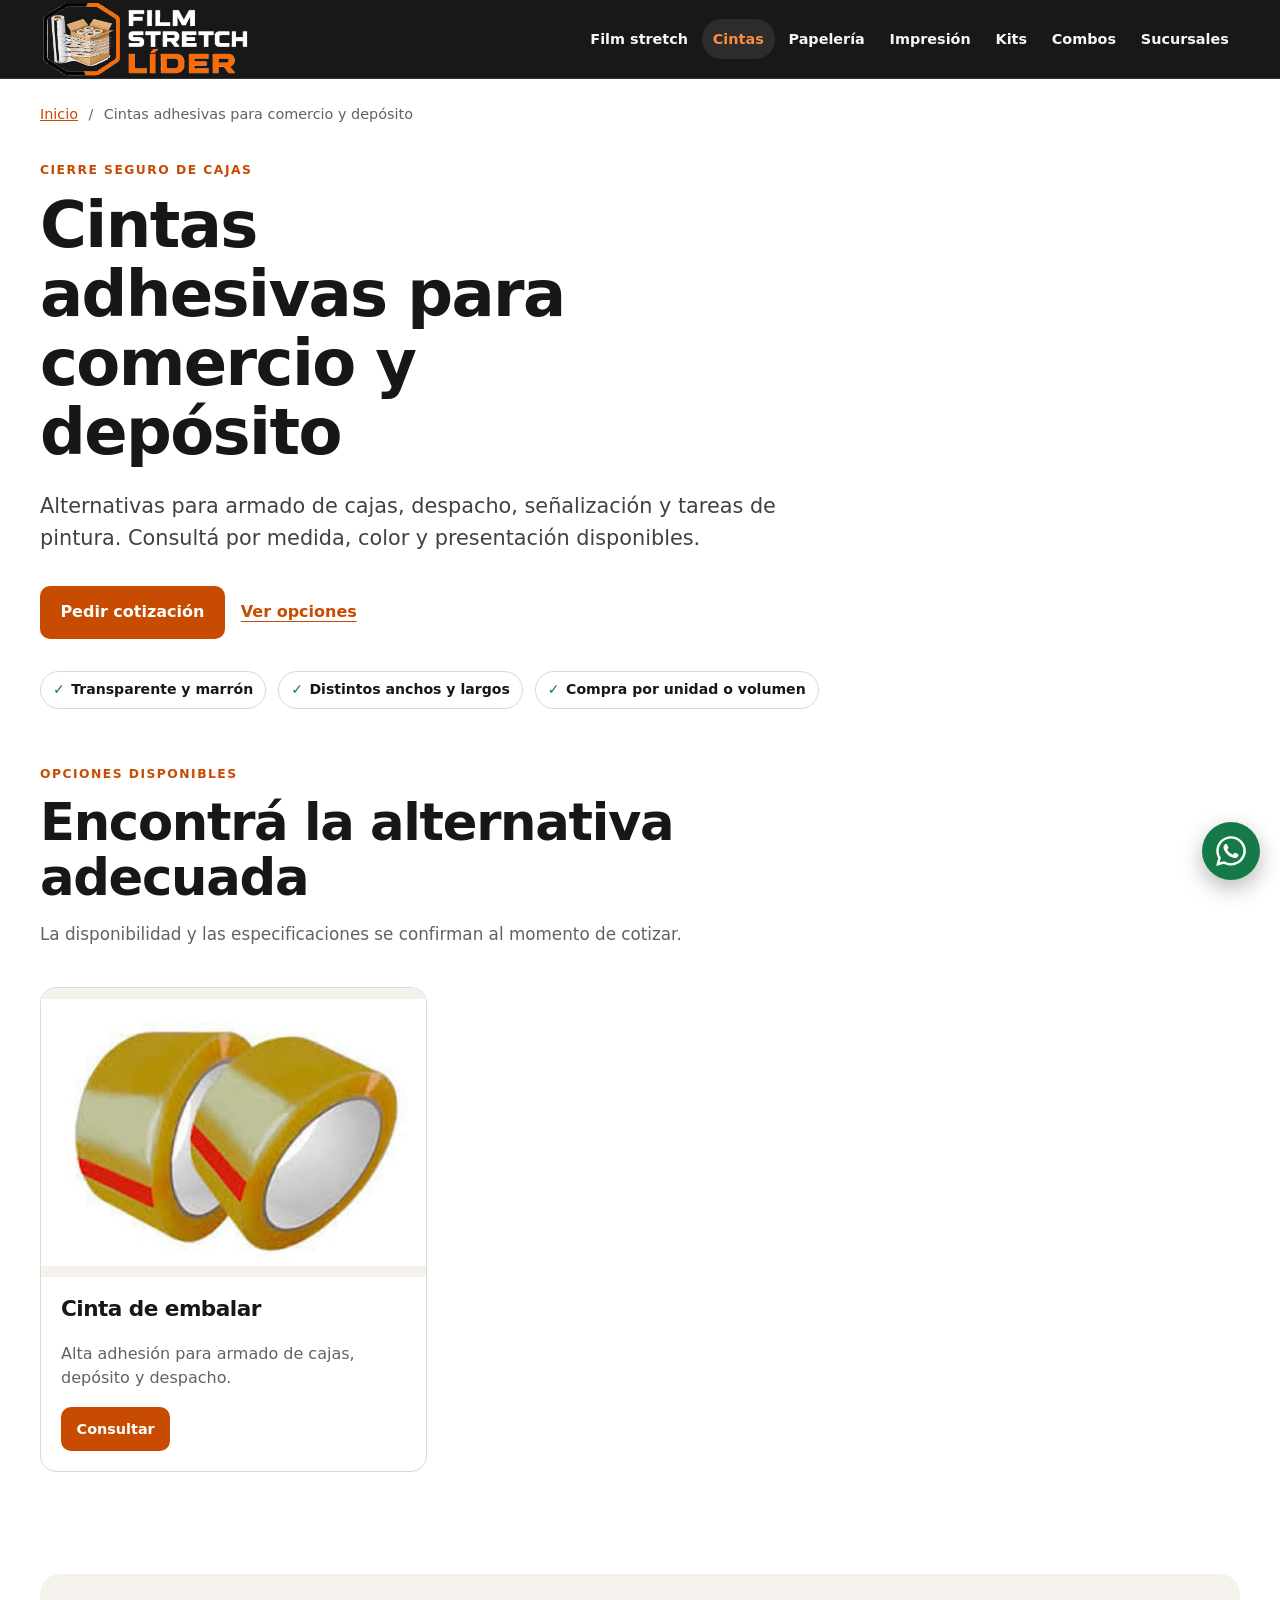
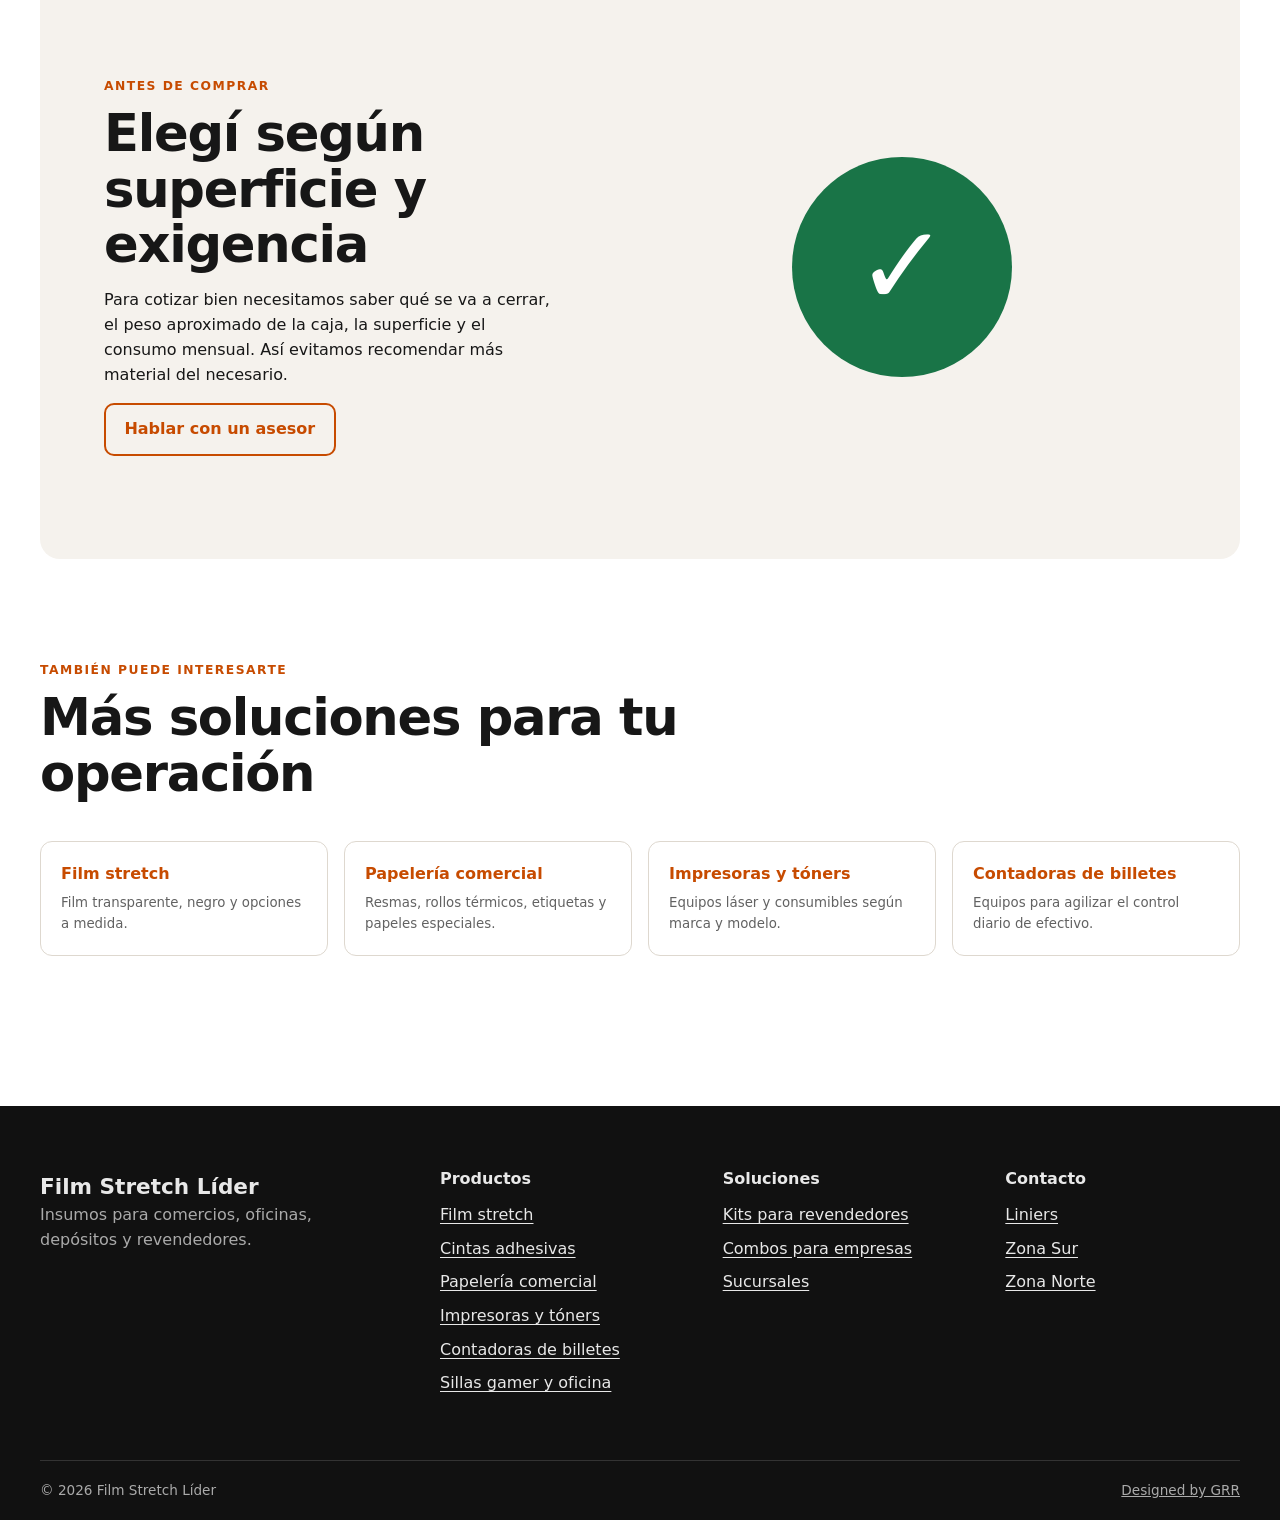
==== commit 3c12843c: "Add files via upload" ====
--- a/cintas-adhesivas/index.html
+++ b/cintas-adhesivas/index.html
@@ -1,144 +1,48 @@
-<!DOCTYPE html>
-
-<html lang="es-AR">
-<head>
-<meta charset="utf-8"/>
-<meta content="width=device-width, initial-scale=1" name="viewport"/>
-<meta content="light" name="color-scheme"/>
-<title>Cintas adhesivas | Film Stretch Líder</title>
-<meta content="Cinta de embalar transparente y marrón" name="description"/>
-<meta content="index,follow" name="robots"/>
-<meta content="Cintas adhesivas | Film Stretch Líder" property="og:title"/>
-<meta content="Cinta de embalar transparente y marrón" property="og:description"/>
-<meta content="website" property="og:type"/>
-<meta content="es_AR" property="og:locale"/>
-<link href="https://www.filmstretchlider.com.ar/cintas-adhesivas/" rel="canonical"/>
-<link href="../assets/favicon.png" rel="icon" type="image/png"/>
-<link href="../styles.css" rel="stylesheet"/>
-</head>
-<body>
-<header class="site-header">
-<a aria-label="Film Stretch Líder" class="brand-logo" href="../index.html">
-<img alt="Film Stretch Líder" src="../assets/logo-filmstretchlider.png"/>
-</a>
-<nav aria-label="Navegación principal" class="main-nav">
-
-
-
-
-
-
-
-
-
-<a href="../film-stretch/">Film Stretch</a><a href="../cintas-adhesivas/">Cintas adhesivas</a><a href="../papeleria-comercial/">Papelería</a><a href="../impresoras-toners/">Impresoras</a><a href="../kits-revendedores/">¿Querés revender?</a><a href="../combos-empresas/">Combos</a><a href="../contadoras-billetes/">Contadoras de billetes</a><a href="../sillas-gamer/">Sillas gamer</a><a href="../sucursales/">Sucursales</a></nav>
-</header>
-<main>
-<section class="page-hero">
-<div><p class="kicker">Cintas adhesivas</p><h1>Cintas adhesivas que pegan en serio</h1><p>Cintas para cajas, despacho, depósito y uso intensivo.</p><button class="button js-open-whatsapp" data-product="Cintas adhesivas">Consultar por WhatsApp</button></div>
-<img alt="Cintas adhesivas" src="../assets/cinta-embalar.jpg"/>
-</section>
-<section class="section">
-<div class="grid four">
-<article class="product-card">
-<img alt="Film Stretch" loading="lazy" src="../assets/film-stretch-3rollos.jpg"/>
-<h3>Film Stretch</h3>
-<p>Film stretch y estirable en rollos de distintas medidas. Alto rendimiento para embalaje y paletizado.</p>
-<button class="mini-button js-open-whatsapp" data-product="film stretch">Consultar</button>
-</article>
-<article class="product-card">
-<img alt="Cintas adhesivas" loading="lazy" src="../assets/cinta-embalar.jpg"/>
-<h3>Cintas adhesivas</h3>
-<p>Cinta adhesiva transparente y marrón. Alta adhesión para cajas, despacho y depósito.</p>
-<button class="mini-button js-open-whatsapp" data-product="cintas adhesivas">Consultar</button>
-</article>
-<article class="product-card">
-<img alt="Rollos térmicos" loading="lazy" src="../assets/rollos-termicos.jpg"/>
-<h3>Rollos térmicos</h3>
-<p>Rollos impresos para tickets, balanzas y puntos de venta. Distintos anchos y largos.</p>
-<button class="mini-button js-open-whatsapp" data-product="rollos térmicos">Consultar</button>
-</article>
-<article class="product-card">
-<img alt="Resmas / Papelería" loading="lazy" src="../assets/autor-a4-75g.jpg"/>
-<h3>Resmas / Papelería</h3>
-<p>Resmas A4 y oficio. Papelería para oficinas, comercios y administración diaria.</p>
-<button class="mini-button js-open-whatsapp" data-product="papelería comercial">Consultar</button>
-</article>
-<article class="product-card">
-<img alt="Etiquetas" loading="lazy" src="../assets/etiquetas-rollo-trio.jpg"/>
-<h3>Etiquetas</h3>
-<p>Etiquetas autoadhesivas para impresión térmica, logística y rotulado.</p>
-<button class="mini-button js-open-whatsapp" data-product="etiquetas autoadhesivas">Consultar</button>
-</article>
-<article class="product-card">
-<img alt="Tóners" loading="lazy" src="../assets/toners-genericos.webp"/>
-<h3>Tóners</h3>
-<p>Tóners originales y compatibles. Consultá por marca y modelo exacto.</p>
-<button class="mini-button js-open-whatsapp" data-product="tóners">Consultar</button>
-</article>
-<article class="product-card">
-<img alt="Contadoras de billetes" loading="lazy" src="../assets/contadora-billetes.jpg"/>
-<h3>Contadoras de billetes</h3>
-<p>Contadoras y detectoras para comercios, oficinas y manejo de efectivo.</p>
-<button class="mini-button js-open-whatsapp" data-product="contadoras de billetes">Consultar</button>
-</article>
-<article class="product-card">
-<img alt="Sillas gamer" loading="lazy" src="../assets/sillas-gamer.jpg"/>
-<h3>Sillas gamer</h3>
-<p>Sillas de oficina y gamer para jornadas largas. Consultar modelos y stock.</p>
-<button class="mini-button js-open-whatsapp" data-product="sillas gamer">Consultar</button>
-</article>
+<!DOCTYPE html><html lang="es-AR"><head>
+  <meta charset="utf-8"><meta name="viewport" content="width=device-width, initial-scale=1">
+  <title>Cintas adhesivas y de embalar | Film Stretch Líder</title><meta name="description" content="Cintas adhesivas transparentes, marrones y especiales para embalaje, despacho y pintura. Venta minorista y mayorista con asesoramiento."><meta name="robots" content="index,follow">
+  <link rel="canonical" href="https://www.filmstretchlider.com.ar/cintas-adhesivas/"><link rel="icon" type="image/png" href="../assets/favicon.png">
+  <meta name="theme-color" content="#111111"><meta property="og:locale" content="es_AR"><meta property="og:type" content="website">
+  <meta property="og:title" content="Cintas adhesivas y de embalar | Film Stretch Líder"><meta property="og:description" content="Cintas adhesivas transparentes, marrones y especiales para embalaje, despacho y pintura. Venta minorista y mayorista con asesoramiento."><meta property="og:url" content="https://www.filmstretchlider.com.ar/cintas-adhesivas/"><meta property="og:image" content="https://www.filmstretchlider.com.ar/assets/cinta-embalar.jpg">
+  <meta name="twitter:card" content="summary_large_image"><meta name="twitter:title" content="Cintas adhesivas y de embalar | Film Stretch Líder"><meta name="twitter:description" content="Cintas adhesivas transparentes, marrones y especiales para embalaje, despacho y pintura. Venta minorista y mayorista con asesoramiento."><meta name="twitter:image" content="https://www.filmstretchlider.com.ar/assets/cinta-embalar.jpg">
+  <link rel="stylesheet" href="../styles.css?v=20260719b">
+  <script type="application/ld+json">{"@context":"https://schema.org","@graph":[{"@type":"CollectionPage","@id":"https://www.filmstretchlider.com.ar/cintas-adhesivas/#webpage","url":"https://www.filmstretchlider.com.ar/cintas-adhesivas/","name":"Cintas adhesivas para comercio y depósito","description":"Cintas adhesivas transparentes, marrones y especiales para embalaje, despacho y pintura. Venta minorista y mayorista con asesoramiento.","inLanguage":"es-AR"},{"@type":"BreadcrumbList","itemListElement":[{"@type":"ListItem","position":1,"name":"Inicio","item":"https://www.filmstretchlider.com.ar/"},{"@type":"ListItem","position":2,"name":"Cintas adhesivas para comercio y depósito","item":"https://www.filmstretchlider.com.ar/cintas-adhesivas/"}]}]}</script>
+</head><body>
+<header class="site-header" data-site-header>
+  <a class="skip-link" href="#contenido">Saltar al contenido</a>
+  <div class="header-inner">
+    <a class="brand-logo" href="../index.html" aria-label="Film Stretch Líder — Inicio"><img src="../assets/logo-filmstretchlider.png" width="760" height="281" alt="Film Stretch Líder" fetchpriority="high" decoding="async"></a>
+    <button class="menu-toggle" type="button" aria-expanded="false" aria-controls="main-nav"><span aria-hidden="true">☰</span> Menú</button>
+    <nav id="main-nav" class="main-nav" aria-label="Navegación principal">
+      <a href="../film-stretch/">Film stretch</a><a href="../cintas-adhesivas/" aria-current="page">Cintas</a><a href="../papeleria-comercial/">Papelería</a><a href="../impresoras-toners/">Impresión</a><a href="../kits-revendedores/">Kits</a><a href="../combos-empresas/">Combos</a><a href="../sucursales/">Sucursales</a>
+    </nav>
+  </div>
+</header><main id="contenido">
+  <nav class="breadcrumbs" aria-label="Migas de pan"><a href="../index.html">Inicio</a><span aria-hidden="true">/</span><span>Cintas adhesivas para comercio y depósito</span></nav>
+  <section class="category-hero"><div><p class="kicker">Cierre seguro de cajas</p><h1>Cintas adhesivas para comercio y depósito</h1><p class="lead">Alternativas para armado de cajas, despacho, señalización y tareas de pintura. Consultá por medida, color y presentación disponibles.</p><div class="hero-actions"><button class="button js-open-whatsapp" type="button" data-product="Cintas adhesivas para comercio y depósito">Pedir cotización</button><a class="text-link" href="#opciones">Ver opciones</a></div><ul class="check-list"><li>Transparente y marrón</li><li>Distintos anchos y largos</li><li>Compra por unidad o volumen</li></ul></div></section>
+  <section class="section" id="opciones"><div class="section-heading"><p class="kicker">Opciones disponibles</p><h2>Encontrá la alternativa adecuada</h2><p>La disponibilidad y las especificaciones se confirman al momento de cotizar.</p></div><div class="product-grid"><article class="product-card">
+    <div class="card-media"><img src="../assets/cinta-embalar.jpg" width="414" height="287" alt="Cinta de embalar" loading="lazy" decoding="async"></div>
+    <div class="card-body"><h3>Cinta de embalar</h3><p>Alta adhesión para armado de cajas, depósito y despacho.</p><button class="button button-small js-open-whatsapp" type="button" data-product="cinta de embalar">Consultar</button></div>
+  </article></div></section>
+  <section class="section guide"><div><p class="kicker">Antes de comprar</p><h2>Elegí según superficie y exigencia</h2><p>Para cotizar bien necesitamos saber qué se va a cerrar, el peso aproximado de la caja, la superficie y el consumo mensual. Así evitamos recomendar más material del necesario.</p><button class="button button-outline js-open-whatsapp" type="button" data-product="asesoramiento sobre Cintas adhesivas para comercio y depósito">Hablar con un asesor</button></div><div class="guide-mark" aria-hidden="true">✓</div></section>
+  <section class="section related"><div class="section-heading"><p class="kicker">También puede interesarte</p><h2>Más soluciones para tu operación</h2></div><div class="link-grid"><a href="../film-stretch/"><span>Film stretch</span><small>Film transparente, negro y opciones a medida.</small></a><a href="../papeleria-comercial/"><span>Papelería comercial</span><small>Resmas, rollos térmicos, etiquetas y papeles especiales.</small></a><a href="../impresoras-toners/"><span>Impresoras y tóners</span><small>Equipos láser y consumibles según marca y modelo.</small></a><a href="../contadoras-billetes/"><span>Contadoras de billetes</span><small>Equipos para agilizar el control diario de efectivo.</small></a></div></section>
+</main><footer class="site-footer">
+  <div class="footer-grid">
+    <div><a class="footer-logo" href="../index.html">Film Stretch Líder</a><p>Insumos para comercios, oficinas, depósitos y revendedores.</p></div>
+    <div><h2>Productos</h2><ul><li><a href="../film-stretch/">Film stretch</a></li><li><a href="../cintas-adhesivas/">Cintas adhesivas</a></li><li><a href="../papeleria-comercial/">Papelería comercial</a></li><li><a href="../impresoras-toners/">Impresoras y tóners</a></li><li><a href="../contadoras-billetes/">Contadoras de billetes</a></li><li><a href="../sillas-gamer/">Sillas gamer y oficina</a></li></ul></div>
+    <div><h2>Soluciones</h2><ul><li><a href="../kits-revendedores/">Kits para revendedores</a></li><li><a href="../combos-empresas/">Combos para empresas</a></li><li><a href="../sucursales/">Sucursales</a></li></ul></div>
+    <div><h2>Contacto</h2><ul><li><a href="mailto:ventas.liniers@filmstretchlider.com.ar">Liniers</a></li><li><a href="mailto:ventas.zamora@filmstretchlider.com.ar">Zona Sur</a></li><li><a href="mailto:ventas.sanisidro@filmstretchlider.com.ar">Zona Norte</a></li></ul></div>
+  </div>
+  <div class="footer-bottom"><span>© 2026 Film Stretch Líder</span><a href="https://www.instagram.com/gonzaloramonrios/" target="_blank" rel="noopener noreferrer">Designed by GRR</a></div>
+</footer><button class="floating-whatsapp js-open-whatsapp" type="button" data-product="consulta general" aria-label="Consultar por WhatsApp"><svg viewBox="0 0 448 512" aria-hidden="true" focusable="false"><path fill="currentColor" d="M380.9 97.1C339 55.1 283.2 32 223.9 32c-122.4 0-221.7 99.6-221.7 222 0 39.1 10.2 77.3 29.6 111L.3 480l117.7-30.9c32.4 17.7 68.9 27 106 27h.1c122.3 0 224.1-99.6 224.1-222 0-59.3-25.2-115-67.3-157zm-157 341.6c-33.2 0-65.7-8.9-94-25.8l-6.7-4-69.8 18.3L72 359.2l-4.4-7c-18.5-29.4-28.2-63.4-28.2-98.2 0-101.7 82.8-184.5 184.6-184.5 49.3 0 95.6 19.2 130.4 54.1 34.8 34.9 56.2 81.2 56.1 130.5 0 101.8-84.9 184.6-186.6 184.6zm101.2-138.2c-5.5-2.8-32.8-16.1-37.9-18-5.1-1.9-8.8-2.8-12.5 2.8-3.7 5.6-14.3 18-17.6 21.8-3.2 3.7-6.5 4.2-12 1.4-32.6-16.3-54-29.1-75.6-66-5.7-9.8 5.7-9.1 16.3-30.3 1.8-3.7.9-6.9-.5-9.7-1.4-2.8-12.5-30.1-17.1-41.2-4.5-10.8-9.1-9.3-12.5-9.5-3.2-.2-6.9-.2-10.6-.2-3.7 0-9.7 1.4-14.8 6.9-5.1 5.6-19.4 19-19.4 46.3s19.9 53.7 22.6 57.4c2.8 3.7 39.1 59.7 94.8 83.8 35.2 15.2 49 16.5 66.6 13.9 10.7-1.6 32.8-13.4 37.4-26.4 4.6-13 4.6-24.1 3.2-26.4-1.3-2.5-5-3.9-10.5-6.6z"/></svg></button>
+<div class="whatsapp-modal" hidden>
+  <div class="modal-backdrop" data-close-modal></div>
+  <section class="modal-panel" role="dialog" aria-modal="true" aria-labelledby="whatsapp-title" aria-describedby="whatsapp-product">
+    <button class="modal-close" type="button" data-close-modal aria-label="Cerrar">×</button>
+    <p class="kicker">Atención personalizada</p><h2 id="whatsapp-title">Elegí una sucursal</h2>
+    <p id="whatsapp-product" data-modal-product>Consulta general</p>
+    <div class="branch-options"><a href="#" data-whatsapp data-phone="5491159531743" data-branch="Liniers"><strong>Liniers</strong><span class="branch-address">Tonelero 5982, CABA</span><span class="branch-phone">WhatsApp: 11 5953-1743</span></a><a href="#" data-whatsapp data-phone="5491123380983" data-branch="Zona Sur"><strong>Zona Sur</strong><span class="branch-address">Av. Hipólito Yrigoyen 8367, Lomas de Zamora</span><span class="branch-phone">WhatsApp: 11 2338-0983</span></a><a href="#" data-whatsapp data-phone="5491141934557" data-branch="Zona Norte"><strong>Zona Norte</strong><span class="branch-address">Av. Centenario 1137, San Isidro</span><span class="branch-phone">WhatsApp: 11 4193-4557</span></a></div>
+    <p class="modal-note">El mensaje incluirá el producto consultado para agilizar la respuesta.</p>
+  </section>
 </div>
-</section>
-</main>
-<footer class="site-footer">
-<div>
-<h3>Rubros</h3>
-<a href="../film-stretch/">Film stretch por mayor</a>
-<a href="../cintas-adhesivas/">Cintas adhesivas</a>
-<a href="../papeleria-comercial/">Papelería comercial</a>
-<a href="../impresoras-toners/">Impresoras y tóners</a>
-<a href="../contadoras-billetes/">Contadoras de billetes</a>
-<a href="../sillas-gamer/">Sillas gamer</a>
-</div>
-<div>
-<h3>Productos</h3>
-<span>Film Stretch</span>
-<span>Cintas adhesivas</span>
-<span>Rollos térmicos</span>
-<span>Etiquetas</span>
-<span>Resmas</span>
-<span>Tóners</span>
-</div>
-<div>
-<h3>Sucursales</h3>
-<a href="../sucursales/">Liniers – CABA</a>
-<a href="../sucursales/">Zona Sur – Lomas de Zamora</a>
-<a href="../sucursales/">Zona Norte – San Isidro</a>
-<span>Atención mayorista</span>
-</div>
-<div>
-<h3>Contacto</h3>
-<span>ventas.liniers@filmstretchlider.com.ar</span>
-<span>ventas.zamora@filmstretchlider.com.ar</span>
-<span>ventas.sanisidro@filmstretchlider.com.ar</span>
-<span>www.filmstretchlider.com.ar</span>
-</div>
-</footer>
-<div aria-hidden="true" class="whatsapp-modal">
-<div class="whatsapp-backdrop" data-close-modal=""></div>
-<div aria-label="Elegir sucursal para WhatsApp" aria-modal="true" class="whatsapp-panel" role="dialog">
-<button aria-label="Cerrar" class="modal-close" data-close-modal="" type="button">×</button>
-<h2>Elegí sucursal</h2>
-<p data-modal-product="">Elegí la sucursal para consultar</p>
-<div class="whatsapp-options">
-<a class="whatsapp-option" href="https://wa.me/5491141934557?text=Hola%2C%20quiero%20hacer%20una%20consulta.%20Vengo%20desde%20la%20web." rel="noopener" target="_blank"><span>Zona Norte - San Isidro<small>11-4193-4557</small></span><strong>WhatsApp</strong></a>
-<a class="whatsapp-option" href="https://wa.me/5491159531743?text=Hola%2C%20quiero%20hacer%20una%20consulta.%20Vengo%20desde%20la%20web." rel="noopener" target="_blank"><span>Liniers - CABA<small>11-5953-1743</small></span><strong>WhatsApp</strong></a>
-<a class="whatsapp-option" href="https://wa.me/5491123380983?text=Hola%2C%20quiero%20hacer%20una%20consulta.%20Vengo%20desde%20la%20web." rel="noopener" target="_blank"><span>Zona Sur - Lomas de Zamora<small>11-2338-0983</small></span><strong>WhatsApp</strong></a>
-</div>
-</div>
-</div>
-<button aria-label="Consultar por WhatsApp" class="floating-whatsapp js-open-whatsapp" data-product="consulta general" type="button">☘</button>
-<script src="../script.js"></script>
-</body>
-</html>+<script src="../script.js" defer></script></body></html>
--- a/styles.css
+++ b/styles.css
@@ -1,119 +1,774 @@
-
-:root{
-  color-scheme: light;
-  --bg:#d3d0ca;
-  --surface:#f1eee8;
-  --surface-2:#e5e1da;
-  --ink:#101010;
-  --muted:#515151;
-  --dark:#050505;
-  --line:rgba(0,0,0,.14);
-  --orange:#ff6600;
-  --orange-dark:#d95500;
-  --green:#1f9b4d;
-  --radius:22px;
-  --shadow:0 14px 34px rgba(0,0,0,.13);
-}
-*{box-sizing:border-box}
-html{scroll-behavior:smooth;background:var(--bg)}
-body{margin:0;background:var(--bg)!important;color:var(--ink);font-family:Arial,Helvetica,sans-serif;line-height:1.45;-webkit-font-smoothing:antialiased}
-a{color:inherit;text-decoration:none} img{display:block;max-width:100%} button{font:inherit}
-.site-header{background:var(--dark);color:#fff;display:grid;grid-template-columns:360px 1fr;gap:34px;align-items:center;min-height:146px;padding:20px clamp(18px,4vw,54px);border-bottom:1px solid rgba(255,255,255,.08)}
-.brand-logo img{height:112px;width:auto;max-width:360px;object-fit:contain}
-.main-nav{display:grid;grid-template-columns:repeat(3,max-content);gap:14px 28px;align-items:center;justify-content:end;font-size:17px;font-weight:900}
-.main-nav a{color:#fff;white-space:nowrap;opacity:.94}.main-nav a:hover{color:var(--orange)}
-.hero{max-width:1440px;margin:0 auto;padding:34px clamp(18px,4vw,54px) 20px;display:grid;grid-template-columns:minmax(420px,.9fr) minmax(520px,1.1fr);gap:28px;align-items:stretch}
-.hero-copy{background:var(--surface);border:1px solid var(--line);border-radius:var(--radius);padding:44px;box-shadow:var(--shadow);display:flex;flex-direction:column;justify-content:center}.kicker{margin:0 0 10px;color:var(--orange);font-weight:950;text-transform:uppercase;letter-spacing:.12em;font-size:13px}.hero h1{margin:0 0 18px;font-size:clamp(48px,5vw,76px);line-height:.96;letter-spacing:-.06em}.hero-text{font-size:20px;color:#252525;max-width:680px;margin:0}.hero-actions{display:flex;flex-wrap:wrap;gap:14px;margin:26px 0}.button,.mini-button{display:inline-flex;align-items:center;justify-content:center;border:0;cursor:pointer;background:var(--orange);color:#fff;font-weight:950;border-radius:999px;min-height:48px;padding:0 24px;box-shadow:0 10px 22px rgba(255,102,0,.22)}.button:hover,.mini-button:hover{background:var(--orange-dark)}.button-dark{background:#111}.button-dark:hover{background:#000}.proof-row{display:grid;grid-template-columns:repeat(2,minmax(0,1fr));gap:10px}.proof-row span{display:flex;align-items:center;min-height:48px;padding:8px 12px;border-radius:12px;background:var(--surface-2);font-size:13px;font-weight:850;color:#222}.proof-row span:before{content:"✓";display:grid;place-items:center;width:22px;height:22px;border-radius:50%;background:#fff3ec;color:var(--orange-dark);margin-right:10px;flex:0 0 auto;font-size:13px;font-weight:900;border:1px solid rgba(255,102,0,.28)}.proof-row .badge-cockade:before{content:"✪"}.proof-row .badge-thumbs:before{content:"👍"}.proof-row .badge-star:before{content:"★"}.proof-row .badge-shield:before{content:"✓"}.proof-row .badge-medal:before{content:"✦"}.proof-row .proof-note{grid-column:1 / -1;align-items:flex-start;line-height:1.32;padding-top:10px;padding-bottom:10px}.proof-row .proof-note:before{content:"✓";background:#fff3ec;color:var(--orange-dark)}.hero-visual{position:relative;overflow:hidden;border-radius:var(--radius);box-shadow:var(--shadow);background:#ddd;min-height:480px}.hero-visual>img{width:100%;height:100%;object-fit:cover}.hero-label{position:absolute;left:20px;bottom:20px;max-width:470px;background:rgba(15,15,15,.82);color:#fff;border-radius:18px;padding:17px 20px;backdrop-filter:blur(4px)}.hero-label strong{display:block;font-size:22px;line-height:1.1}.hero-label span{color:#ddd}
-.comparison{max-width:1360px;margin:18px auto 34px;padding:24px;border-radius:var(--radius);background:#050505;color:#fff;box-shadow:var(--shadow)}.comparison h2{font-size:34px;line-height:1.05;margin:0 0 8px}.comparison h2 span{color:var(--orange)}.comparison p{margin:0;color:#e5e5e5}.comparison-head{border-bottom:1px solid rgba(255,255,255,.14);padding-bottom:16px}.why-box{margin:16px 0;padding:18px;border-radius:18px;background:#121212;border:1px solid rgba(255,255,255,.13)}.why-box h3{font-size:22px;margin:0 0 8px}.comparison-grid{display:grid;grid-template-columns:1fr 1fr;gap:16px}.tube-card{background:#f1eee8;color:#111;border-radius:18px;overflow:hidden;border:2px solid transparent}.tube-card.good{border-color:#52ba54}.tube-card.bad{border-color:#e53935}.tube-title{display:flex;gap:10px;align-items:center;padding:16px 18px}.tube-title span{display:grid;place-items:center;width:34px;height:34px;border-radius:50%;font-weight:950;color:#fff}.good .tube-title span{background:#4caf50}.bad .tube-title span{background:#e53935}.tube-title strong{display:block;font-size:22px}.tube-title small{display:block;font-weight:800;color:#333}.tube-card img{width:100%;height:300px;object-fit:cover}.tube-card p{color:#111;background:#0e0e0e;color:#fff;margin:0;padding:18px 20px;font-size:18px}.tube-card b{color:#59cf62}.bad b{color:#ff3737}.comparison-foot{margin-top:16px;padding:16px 18px;border-radius:16px;background:#111;border:1px solid rgba(255,255,255,.14);font-weight:900;color:#fff}
-.section{max-width:1360px;margin:0 auto;padding:32px clamp(18px,4vw,54px)}.section-title{margin-bottom:18px}.section-title h2{font-size:34px;line-height:1.05;margin:0 0 8px;letter-spacing:-.035em}.section-title p{margin:0;color:var(--muted);font-size:17px}.grid{display:grid;gap:18px}.grid.four{grid-template-columns:repeat(4,1fr)}.grid.three{grid-template-columns:repeat(3,1fr)}.grid.two-by-two{grid-template-columns:repeat(2,1fr)}
-.product-card,.info-card,.pack-card,.branch-card{background:var(--surface);border:1px solid var(--line);border-radius:18px;box-shadow:0 8px 22px rgba(0,0,0,.08);padding:18px}.product-card img{width:100%;height:160px;object-fit:contain;background:#fff;border-radius:14px;padding:8px;margin-bottom:14px;border:1px solid rgba(0,0,0,.06)}.product-card h3,.pack-card h3,.branch-card h3{font-size:20px;margin:0 0 7px;letter-spacing:-.02em}.product-card p,.pack-card p,.branch-card p,.info-card p{color:var(--muted);margin:0 0 12px}.mini-button{min-height:36px;padding:0 16px;font-size:14px;box-shadow:none}.info-pair{display:grid;grid-template-columns:1fr 1fr;gap:18px}.info-card h2{font-size:28px;margin:0 0 10px}.split-sections{display:grid;grid-template-columns:1fr 1fr;gap:34px;align-items:start}.pack-card{padding:16px}.pack-cover{width:100%;height:128px;object-fit:cover;background:#fff;border:1px solid rgba(0,0,0,.08);border-radius:14px;padding:6px;margin-bottom:12px}.pack-tags{display:grid;grid-template-columns:repeat(2,1fr);gap:6px;margin-bottom:12px}.pack-tags span{border:1px solid rgba(255,102,0,.32);background:#fff3ec;color:var(--orange-dark);font-size:11px;text-transform:uppercase;letter-spacing:.08em;border-radius:9px;text-align:center;padding:6px;font-weight:950}.price{font-size:28px;font-weight:950;letter-spacing:-.03em}.saving{display:inline-block;margin:4px 0 8px;background:#dff4e4;color:#137a37;border-radius:999px;padding:5px 10px;font-size:13px}.pack-button{width:100%;min-height:42px;margin-top:4px}.branch-card p{font-size:15px;margin-bottom:7px}.site-footer{background:#050505;color:#fff;display:grid;grid-template-columns:repeat(4,1fr);gap:26px;padding:34px clamp(18px,4vw,54px);margin-top:18px}.site-footer h3{margin:0 0 12px}.site-footer a,.site-footer span{display:block;color:#d6d6d6;margin:6px 0;font-size:14px}.site-footer a:hover{color:var(--orange)}.whatsapp-modal{position:fixed;inset:0;z-index:9999;display:none;align-items:center;justify-content:center;padding:20px}.whatsapp-modal.is-open{display:flex}.whatsapp-backdrop{position:absolute;inset:0;background:rgba(0,0,0,.66)}.whatsapp-panel{position:relative;background:var(--surface);color:var(--ink);border-radius:24px;padding:26px;width:min(520px,100%);box-shadow:0 30px 90px rgba(0,0,0,.35)}.whatsapp-panel h2{margin:0 0 6px;font-size:30px}.whatsapp-options{display:grid;gap:10px;margin-top:16px}.whatsapp-option{display:flex;align-items:center;justify-content:space-between;gap:14px;background:#fff;border:1px solid var(--line);border-radius:16px;padding:14px;font-weight:950}.whatsapp-option small{display:block;color:var(--muted);margin-top:3px}.modal-close{position:absolute;right:14px;top:14px;width:36px;height:36px;border:0;border-radius:50%;background:#e6e1db;font-size:22px;cursor:pointer}.floating-whatsapp{position:fixed;right:18px;bottom:18px;width:62px;height:62px;border:0;border-radius:50%;background:#25d366;color:#fff;font-size:0;box-shadow:0 14px 32px rgba(0,0,0,.28);z-index:999;cursor:pointer}.floating-whatsapp:before{content:"";width:34px;height:34px;display:block;margin:auto;background:center/contain no-repeat url("data:image/svg+xml,%3Csvg xmlns='http://www.w3.org/2000/svg' viewBox='0 0 32 32'%3E%3Cpath fill='%23fff' d='M19.11 17.35c-.27-.14-1.58-.78-1.82-.87-.24-.09-.42-.14-.6.14-.18.27-.69.87-.85 1.05-.16.18-.31.2-.58.07-.27-.14-1.14-.42-2.17-1.34-.8-.71-1.34-1.6-1.5-1.87-.16-.27-.02-.42.12-.55.12-.12.27-.31.4-.47.13-.16.18-.27.27-.45.09-.18.04-.34-.02-.47-.07-.14-.6-1.45-.82-1.98-.22-.53-.44-.45-.6-.46h-.51c-.18 0-.47.07-.71.34-.24.27-.94.92-.94 2.24s.96 2.6 1.09 2.78c.14.18 1.89 2.89 4.58 4.05.64.28 1.14.44 1.53.56.64.2 1.23.17 1.69.1.52-.08 1.58-.65 1.81-1.27.22-.62.22-1.16.16-1.27-.07-.11-.25-.18-.52-.31z'/%3E%3Cpath fill='%23fff' d='M16.03 3C8.85 3 3.01 8.82 3.01 15.98c0 2.29.6 4.53 1.73 6.5L3 29l6.68-1.75a13.06 13.06 0 0 0 6.35 1.62c7.18 0 13.02-5.82 13.02-12.98S23.21 3 16.03 3zm0 23.7c-2.05 0-4.06-.55-5.82-1.6l-.42-.25-3.96 1.04 1.06-3.86-.27-.44a10.68 10.68 0 0 1-1.45-5.61c0-5.98 4.88-10.84 10.86-10.84s10.86 4.86 10.86 10.84S22.01 26.7 16.03 26.7z'/%3E%3C/svg%3E")}
-@media(max-width:1180px){.site-header{grid-template-columns:1fr;text-align:center}.brand-logo{display:flex;justify-content:center}.main-nav{justify-content:center;grid-template-columns:repeat(3,max-content)}.hero{grid-template-columns:1fr}.hero-visual{min-height:420px}.proof-row{grid-template-columns:repeat(2,1fr)}.grid.four{grid-template-columns:repeat(2,1fr)}.split-sections{grid-template-columns:1fr}.site-footer{grid-template-columns:repeat(2,1fr)}}
-@media(max-width:720px){.site-header{min-height:0;padding:14px}.brand-logo img{height:82px;max-width:280px}.main-nav{grid-template-columns:repeat(3,1fr);gap:10px 14px;font-size:12px}.hero{padding:18px 12px;gap:16px}.hero-copy{padding:24px}.hero h1{font-size:46px}.hero-text{font-size:17px}.hero-actions .button{width:100%}.proof-row{grid-template-columns:1fr}.proof-row .proof-note{grid-column:auto}.hero-visual{min-height:320px}.comparison{margin:12px;padding:14px}.comparison-grid{grid-template-columns:1fr}.tube-card img{height:240px}.grid.four,.grid.three,.grid.two-by-two,.info-pair{grid-template-columns:1fr}.section{padding:24px 12px}.site-footer{grid-template-columns:1fr;padding:28px 18px}.pack-cover{height:108px}}
-
-.page-hero{max-width:1360px;margin:32px auto;padding:34px clamp(18px,4vw,54px);display:grid;grid-template-columns:1fr .75fr;gap:28px;align-items:center;background:var(--surface);border-radius:var(--radius);border:1px solid var(--line);box-shadow:var(--shadow)}.page-hero h1{font-size:clamp(42px,5vw,72px);line-height:.96;margin:0 0 16px;letter-spacing:-.05em}.page-hero p{font-size:19px;color:var(--muted)}.page-hero img{width:100%;max-height:380px;object-fit:contain;background:#fff;border-radius:18px;padding:16px}@media(max-width:880px){.page-hero{grid-template-columns:1fr;margin:18px 12px}}
-
-
-/* AJUSTE QUIRÚRGICO FINAL: iconos, packs, separación y firma */
-.proof-row{
-  display:grid;
-  grid-template-columns:repeat(2,minmax(0,1fr));
-  gap:10px;
-}
-.proof-row .proof-note{
-  grid-column:1 / -1;
-}
-.trust-icons{
-  display:grid;
-  grid-template-columns:repeat(4,minmax(0,1fr));
-  gap:18px;
-  margin-top:22px;
-  padding-top:18px;
-  border-top:1px solid rgba(255,255,255,.08);
-}
-.trust-item{
-  display:flex;
-  align-items:center;
-  gap:12px;
-  color:#fff;
-  font-weight:900;
-  line-height:1.18;
-}
-.trust-item img{
-  width:48px;
-  height:48px;
-  object-fit:contain;
-  flex:0 0 auto;
-}
-.kits-combos-block{
-  background:rgba(0,0,0,.18);
-  border-radius:var(--radius);
-  padding:30px clamp(18px,4vw,54px);
-  max-width:1360px;
-  margin:0 auto;
-  border:1px solid rgba(255,255,255,.08);
-}
-.kits-column{
-  padding-right:22px;
-  border-right:1px solid rgba(255,255,255,.18);
-}
-.combos-column{
-  padding-left:22px;
-}
-.pack-cover{
-  width:100%;
-  height:136px;
-  object-fit:cover;
-  background:#fff;
-  border:1px solid rgba(0,0,0,.08);
-  border-radius:14px;
-  padding:4px;
-  margin-bottom:12px;
-}
-.designed-by{
-  grid-column:1 / -1;
-  margin-top:18px;
-  padding-top:16px;
-  border-top:1px solid rgba(255,255,255,.14);
-  text-align:center;
-}
-.designed-by a{
-  display:inline-block;
-  color:#fff;
-  font-weight:950;
-  letter-spacing:.04em;
-  text-transform:uppercase;
-}
-.designed-by a:hover{
-  color:var(--orange);
-}
-@media(max-width:1180px){
-  .trust-icons{grid-template-columns:repeat(2,minmax(0,1fr))}
-  .kits-column{padding-right:0;border-right:0;border-bottom:1px solid rgba(255,255,255,.18);padding-bottom:28px}
-  .combos-column{padding-left:0;padding-top:28px}
-}
-@media(max-width:720px){
-  .trust-icons{grid-template-columns:1fr}
-  .trust-item img{width:42px;height:42px}
-  .pack-cover{height:118px}
-  .kits-combos-block{padding:24px 12px}
-}
+:root {
+  --ink: #171717;
+  --muted: #626262;
+  --paper: #fff;
+  --soft: #f5f2ed;
+  --line: #ded8cf;
+  --orange: #c74b00;
+  --orange-light: #ff7a22;
+  --green: #197447;
+  --radius: 20px;
+  --shadow: 0 16px 40px rgba(0, 0, 0, 0.09);
+  --max: 1200px;
+}
+* {
+  box-sizing: border-box;
+}
+html {
+  scroll-behavior: smooth;
+}
+body {
+  margin: 0;
+  color: var(--ink);
+  background: var(--paper);
+  font-family:
+    Inter,
+    ui-sans-serif,
+    system-ui,
+    -apple-system,
+    BlinkMacSystemFont,
+    "Segoe UI",
+    sans-serif;
+  line-height: 1.55;
+}
+body.modal-open {
+  overflow: hidden;
+}
+a {
+  color: inherit;
+}
+img {
+  display: block;
+  max-width: 100%;
+  height: auto;
+}
+button,
+a {
+  touch-action: manipulation;
+}
+button {
+  font: inherit;
+}
+.skip-link {
+  position: fixed;
+  z-index: 1000;
+  left: 1rem;
+  top: 1rem;
+  transform: translateY(-180%);
+  padding: 0.7rem 1rem;
+  color: #fff;
+  background: #111;
+  border-radius: 8px;
+}
+.skip-link:focus {
+  transform: none;
+}
+.site-header {
+  position: sticky;
+  z-index: 100;
+  top: 0;
+  color: #fff;
+  background: rgba(17, 17, 17, 0.97);
+  border-bottom: 1px solid #343434;
+  backdrop-filter: blur(12px);
+}
+.header-inner {
+  width: min(calc(100% - 2rem), var(--max));
+  min-height: 78px;
+  margin: auto;
+  display: flex;
+  align-items: center;
+  gap: 1.5rem;
+}
+.brand-logo {
+  flex: 0 0 210px;
+}
+.brand-logo img {
+  width: 210px;
+  height: auto;
+}
+.main-nav {
+  margin-left: auto;
+  display: flex;
+  align-items: center;
+  justify-content: flex-end;
+  gap: 0.15rem;
+  flex-wrap: wrap;
+}
+.main-nav a {
+  padding: 0.55rem 0.7rem;
+  color: #f6f6f6;
+  text-decoration: none;
+  font-size: 0.9rem;
+  font-weight: 700;
+  border-radius: 999px;
+}
+.main-nav a:hover,
+.main-nav a:focus-visible,
+.main-nav a[aria-current="page"] {
+  background: #2c2c2c;
+  color: #ff8b3d;
+}
+.menu-toggle {
+  display: none;
+  margin-left: auto;
+  border: 1px solid #4b4b4b;
+  color: #fff;
+  background: #222;
+  border-radius: 10px;
+  padding: 0.55rem 0.8rem;
+  font-weight: 800;
+}
+.home-hero,
+.category-hero,
+.section,
+.proof,
+.breadcrumbs,
+.footer-grid,
+.footer-bottom {
+  width: min(calc(100% - 2rem), var(--max));
+  margin-inline: auto;
+}
+.home-hero,
+.category-hero {
+  display: grid;
+  grid-template-columns: 1.08fr 0.92fr;
+  align-items: center;
+  gap: clamp(2rem, 5vw, 5rem);
+  padding: clamp(3.5rem, 8vw, 7.5rem) 0;
+}
+.category-hero {
+  display: block;
+  padding-block: 2.25rem 1rem;
+}
+.category-hero > div {
+  max-width: 820px;
+}
+.category-hero + .section {
+  padding-top: 2.5rem;
+}
+.kicker {
+  margin: 0 0 0.65rem;
+  color: var(--orange);
+  font-size: 0.77rem;
+  font-weight: 900;
+  letter-spacing: 0.12em;
+  text-transform: uppercase;
+}
+h1,
+h2,
+h3,
+p {
+  margin-top: 0;
+}
+h1,
+h2,
+h3 {
+  line-height: 1.08;
+  letter-spacing: -0.025em;
+}
+h1 {
+  font-size: clamp(2.7rem, 6vw, 5.8rem);
+  margin-bottom: 1.4rem;
+  max-width: 13ch;
+}
+.category-hero h1 {
+  font-size: clamp(2.5rem, 5vw, 4.7rem);
+}
+h2 {
+  font-size: clamp(2rem, 4vw, 3.6rem);
+  margin-bottom: 1rem;
+}
+h3 {
+  font-size: 1.35rem;
+}
+.lead {
+  font-size: clamp(1.05rem, 2vw, 1.3rem);
+  color: #414141;
+  max-width: 63ch;
+}
+.hero-actions {
+  display: flex;
+  align-items: center;
+  gap: 1rem;
+  flex-wrap: wrap;
+  margin: 2rem 0;
+}
+.button {
+  display: inline-flex;
+  align-items: center;
+  justify-content: center;
+  min-height: 48px;
+  padding: 0.75rem 1.15rem;
+  border: 2px solid var(--orange);
+  border-radius: 10px;
+  color: #fff;
+  background: var(--orange);
+  font-weight: 850;
+  text-decoration: none;
+  cursor: pointer;
+}
+.button:hover,
+.button:focus-visible {
+  filter: brightness(0.88);
+}
+.button-dark {
+  border-color: #171717;
+  background: #171717;
+}
+.button-outline {
+  color: var(--orange);
+  background: transparent;
+}
+.button-small {
+  min-height: 40px;
+  padding: 0.55rem 0.85rem;
+  font-size: 0.9rem;
+}
+.text-link {
+  display: inline-flex;
+  align-items: center;
+  gap: 0.35rem;
+  color: var(--orange);
+  font-weight: 850;
+  text-underline-offset: 4px;
+}
+.check-list {
+  display: flex;
+  gap: 0.75rem;
+  flex-wrap: wrap;
+  margin: 1.5rem 0 0;
+  padding: 0;
+  list-style: none;
+}
+.check-list li {
+  padding: 0.45rem 0.75rem;
+  border: 1px solid var(--line);
+  border-radius: 999px;
+  background: #fff;
+  font-size: 0.88rem;
+  font-weight: 750;
+}
+.check-list li::before {
+  content: "✓";
+  margin-right: 0.4rem;
+  color: var(--green);
+  font-weight: 900;
+}
+.hero-collage,
+.category-visual {
+  position: relative;
+  overflow: hidden;
+  border-radius: var(--radius);
+  background: var(--soft);
+  box-shadow: var(--shadow);
+}
+.hero-collage > img {
+  aspect-ratio: 1.36;
+  object-fit: cover;
+}
+.hero-collage > div {
+  position: absolute;
+  right: 1rem;
+  bottom: 1rem;
+  left: 1rem;
+  padding: 1rem;
+  border-radius: 12px;
+  color: #fff;
+  background: rgba(0, 0, 0, 0.8);
+  display: flex;
+  justify-content: space-between;
+  gap: 0.75rem;
+  flex-wrap: wrap;
+}
+.category-visual {
+  max-height: 560px;
+}
+.category-visual img {
+  width: 100%;
+  height: 100%;
+  max-height: 560px;
+  object-fit: contain;
+}
+.proof {
+  display: grid;
+  grid-template-columns: repeat(4, 1fr);
+  margin-bottom: 1rem;
+  border-radius: var(--radius);
+  color: #fff;
+  background: #171717;
+}
+.proof div {
+  padding: 1.5rem;
+  border-right: 1px solid #3d3d3d;
+}
+.proof div:last-child {
+  border: 0;
+}
+.proof strong,
+.proof span {
+  display: block;
+}
+.proof span {
+  color: #cfcfcf;
+  font-size: 0.9rem;
+}
+.section {
+  padding-block: clamp(4rem, 8vw, 7rem);
+}
+.section-heading {
+  max-width: 760px;
+  margin-bottom: 2.5rem;
+}
+.section-heading > p:last-child {
+  color: var(--muted);
+  font-size: 1.05rem;
+}
+.category-grid {
+  display: grid;
+  grid-template-columns: repeat(4, 1fr);
+  gap: 1.25rem;
+}
+.category-card,
+.product-card {
+  overflow: hidden;
+  border: 1px solid var(--line);
+  border-radius: 16px;
+  background: #fff;
+  transition:
+    transform 0.2s,
+    box-shadow 0.2s;
+}
+.category-card:hover,
+.product-card:hover {
+  transform: translateY(-3px);
+  box-shadow: var(--shadow);
+}
+.card-media {
+  display: block;
+  aspect-ratio: 4/3;
+  overflow: hidden;
+  background: var(--soft);
+}
+.card-media img {
+  width: 100%;
+  height: 100%;
+  object-fit: contain;
+}
+.card-body {
+  padding: 1.25rem;
+}
+.card-body h3 a {
+  text-decoration: none;
+}
+.card-body p {
+  color: var(--muted);
+}
+.product-grid {
+  display: grid;
+  grid-template-columns: repeat(3, 1fr);
+  gap: 1.25rem;
+}
+.product-grid .product-card:only-child {
+  max-width: 390px;
+}
+.price {
+  margin-bottom: 0.2rem !important;
+  color: var(--ink) !important;
+  font-size: 1.45rem;
+  font-weight: 900;
+}
+.saving {
+  display: inline-block;
+  margin-bottom: 1rem !important;
+  padding: 0.25rem 0.55rem;
+  border-radius: 6px;
+  color: #0d5c35 !important;
+  background: #e3f4ea;
+  font-size: 0.85rem;
+  font-weight: 800;
+}
+.comparison,
+.guide {
+  display: grid;
+  grid-template-columns: 0.9fr 1.1fr;
+  gap: clamp(2rem, 6vw, 5rem);
+  align-items: center;
+  border-radius: var(--radius);
+  background: var(--soft);
+  padding-inline: clamp(1.5rem, 5vw, 4rem);
+}
+.comparison img,
+.guide img {
+  max-height: 520px;
+  width: 100%;
+  object-fit: contain;
+  border-radius: 12px;
+}
+.audience {
+  display: grid;
+  grid-template-columns: 1fr 1fr;
+  gap: 1.25rem;
+}
+.audience article {
+  padding: clamp(2rem, 5vw, 4rem);
+  border-radius: var(--radius);
+  background: #ffede1;
+}
+.audience article:last-child {
+  color: #fff;
+  background: #171717;
+}
+.audience p {
+  max-width: 48ch;
+}
+.branch-grid {
+  display: grid;
+  grid-template-columns: repeat(3, 1fr);
+  gap: 1.25rem;
+}
+.branch-card {
+  padding: 1.5rem;
+  border: 1px solid var(--line);
+  border-radius: 16px;
+}
+.branch-card address {
+  min-height: 3.3rem;
+  font-style: normal;
+}
+.branch-card > div {
+  display: flex;
+  align-items: center;
+  justify-content: space-between;
+  gap: 1rem;
+  margin-top: 1.25rem;
+}
+.center {
+  text-align: center;
+  margin-top: 2rem;
+}
+.breadcrumbs {
+  display: flex;
+  gap: 0.65rem;
+  padding-top: 1.5rem;
+  color: var(--muted);
+  font-size: 0.9rem;
+}
+.breadcrumbs a {
+  color: var(--orange);
+}
+.disclaimer {
+  padding: 1rem 1.25rem;
+  margin: -1rem 0 2rem;
+  border-left: 4px solid var(--orange);
+  background: #fff3ea;
+}
+.guide-mark {
+  display: grid;
+  place-items: center;
+  width: 220px;
+  aspect-ratio: 1;
+  margin: auto;
+  border-radius: 50%;
+  color: #fff;
+  background: var(--green);
+  font-size: 7rem;
+  font-weight: 900;
+}
+.link-grid {
+  display: grid;
+  grid-template-columns: repeat(4, 1fr);
+  gap: 1rem;
+}
+.link-grid a {
+  padding: 1.25rem;
+  border: 1px solid var(--line);
+  border-radius: 12px;
+  text-decoration: none;
+}
+.link-grid span,
+.link-grid small {
+  display: block;
+}
+.link-grid span {
+  margin-bottom: 0.4rem;
+  color: var(--orange);
+  font-weight: 850;
+}
+.link-grid small {
+  color: var(--muted);
+}
+.site-footer {
+  margin-top: 3rem;
+  color: #e8e8e8;
+  background: #111;
+}
+.footer-grid {
+  display: grid;
+  grid-template-columns: 1.5fr repeat(3, 1fr);
+  gap: 3rem;
+  padding-block: 4rem;
+}
+.footer-logo {
+  font-size: 1.35rem;
+  font-weight: 900;
+  text-decoration: none;
+}
+.footer-grid h2 {
+  font-size: 1rem;
+  letter-spacing: 0;
+}
+.footer-grid ul {
+  margin: 0;
+  padding: 0;
+  list-style: none;
+}
+.footer-grid li + li {
+  margin-top: 0.55rem;
+}
+.footer-grid a {
+  color: inherit;
+  text-underline-offset: 3px;
+}
+.footer-grid p {
+  color: #aaa;
+}
+.footer-bottom {
+  display: flex;
+  justify-content: space-between;
+  padding-block: 1.2rem;
+  border-top: 1px solid #333;
+  color: #aaa;
+  font-size: 0.85rem;
+}
+.floating-whatsapp {
+  position: fixed;
+  z-index: 90;
+  right: 1.25rem;
+  bottom: 1.25rem;
+  width: 58px;
+  aspect-ratio: 1;
+  border: 0;
+  border-radius: 50%;
+  color: #fff;
+  background: #167a48;
+  box-shadow: 0 8px 22px rgba(0, 0, 0, 0.28);
+  font-weight: 900;
+  cursor: pointer;
+}
+.floating-whatsapp svg {
+  display: block;
+  width: 30px;
+  height: 34px;
+  margin: auto;
+}
+.whatsapp-modal {
+  position: fixed;
+  z-index: 500;
+  inset: 0;
+}
+.whatsapp-modal[hidden] {
+  display: none;
+}
+.modal-backdrop {
+  position: absolute;
+  inset: 0;
+  background: rgba(0, 0, 0, 0.68);
+}
+.modal-panel {
+  position: absolute;
+  top: 50%;
+  left: 50%;
+  width: min(calc(100% - 2rem), 520px);
+  transform: translate(-50%, -50%);
+  padding: 2rem;
+  border-radius: 18px;
+  background: #fff;
+  box-shadow: var(--shadow);
+}
+.modal-close {
+  position: absolute;
+  right: 0.75rem;
+  top: 0.5rem;
+  border: 0;
+  background: transparent;
+  font-size: 2rem;
+  cursor: pointer;
+}
+.branch-options {
+  display: grid;
+  gap: 0.75rem;
+  margin: 1.5rem 0;
+}
+.branch-options a {
+  display: grid;
+  gap: 0.15rem;
+  padding: 1rem;
+  border: 1px solid var(--line);
+  border-radius: 10px;
+  text-decoration: none;
+}
+.branch-options a:hover,
+.branch-options a:focus-visible {
+  border-color: var(--green);
+  background: #eef8f2;
+}
+.branch-options span {
+  color: var(--muted);
+}
+.branch-options .branch-address {
+  font-size: 0.94rem;
+}
+.branch-options .branch-phone {
+  color: var(--green);
+  font-size: 0.9rem;
+  font-weight: 800;
+}
+.modal-note {
+  margin: 0;
+  color: var(--muted);
+  font-size: 0.9rem;
+}
+:focus-visible {
+  outline: 3px solid #0a66c2;
+  outline-offset: 3px;
+}
+@media (max-width: 1000px) {
+  .category-grid {
+    grid-template-columns: repeat(2, 1fr);
+  }
+  .product-grid {
+    grid-template-columns: repeat(2, 1fr);
+  }
+  .proof {
+    grid-template-columns: repeat(2, 1fr);
+  }
+  .proof div:nth-child(2) {
+    border-right: 0;
+  }
+  .proof div:nth-child(-n + 2) {
+    border-bottom: 1px solid #3d3d3d;
+  }
+  .branch-grid {
+    grid-template-columns: 1fr 1fr;
+  }
+  .footer-grid {
+    grid-template-columns: 1.4fr 1fr;
+  }
+  .link-grid {
+    grid-template-columns: repeat(2, 1fr);
+  }
+}
+@media (max-width: 860px) {
+  .menu-toggle {
+    display: block;
+  }
+  .header-inner {
+    min-height: 70px;
+    flex-wrap: wrap;
+    padding-block: 0.55rem;
+  }
+  .brand-logo {
+    flex-basis: 190px;
+  }
+  .brand-logo img {
+    width: 190px;
+  }
+  .main-nav {
+    display: none;
+    flex-basis: 100%;
+    margin: 0;
+    padding: 0.5rem 0 0.8rem;
+    grid-template-columns: 1fr 1fr;
+  }
+  .main-nav.is-open {
+    display: grid;
+  }
+  .main-nav a {
+    border-radius: 8px;
+  }
+  .home-hero,
+  .category-hero,
+  .comparison,
+  .guide {
+    grid-template-columns: 1fr;
+  }
+  .home-hero {
+    padding-top: 3rem;
+  }
+  .hero-collage,
+  .category-visual {
+    order: -1;
+  }
+  .category-visual {
+    max-height: 380px;
+  }
+  .category-visual img {
+    max-height: 380px;
+  }
+  .comparison img,
+  .guide img {
+    order: -1;
+  }
+  .audience {
+    grid-template-columns: 1fr;
+  }
+  .footer-grid {
+    gap: 2rem;
+  }
+}
+@media (max-width: 620px) {
+  .home-hero,
+  .category-hero,
+  .section {
+    width: min(calc(100% - 1.25rem), var(--max));
+  }
+  h1 {
+    font-size: 2.55rem;
+  }
+  .hero-actions .button {
+    width: 100%;
+  }
+  .check-list.horizontal {
+    display: grid;
+  }
+  .proof {
+    width: calc(100% - 1.25rem);
+    grid-template-columns: 1fr;
+  }
+  .proof div {
+    border-right: 0;
+    border-bottom: 1px solid #3d3d3d !important;
+  }
+  .category-grid,
+  .product-grid,
+  .branch-grid,
+  .link-grid,
+  .footer-grid {
+    grid-template-columns: 1fr;
+  }
+  .branch-card address {
+    min-height: 0;
+  }
+  .comparison,
+  .guide {
+    padding-inline: 1rem;
+  }
+  .footer-grid {
+    padding-block: 3rem;
+  }
+  .footer-bottom {
+    flex-direction: column;
+    gap: 0.5rem;
+  }
+  .hero-collage > div {
+    position: static;
+    border-radius: 0;
+  }
+  .modal-panel {
+    padding: 1.4rem;
+  }
+  .category-hero {
+    padding-top: 1.5rem;
+  }
+}
